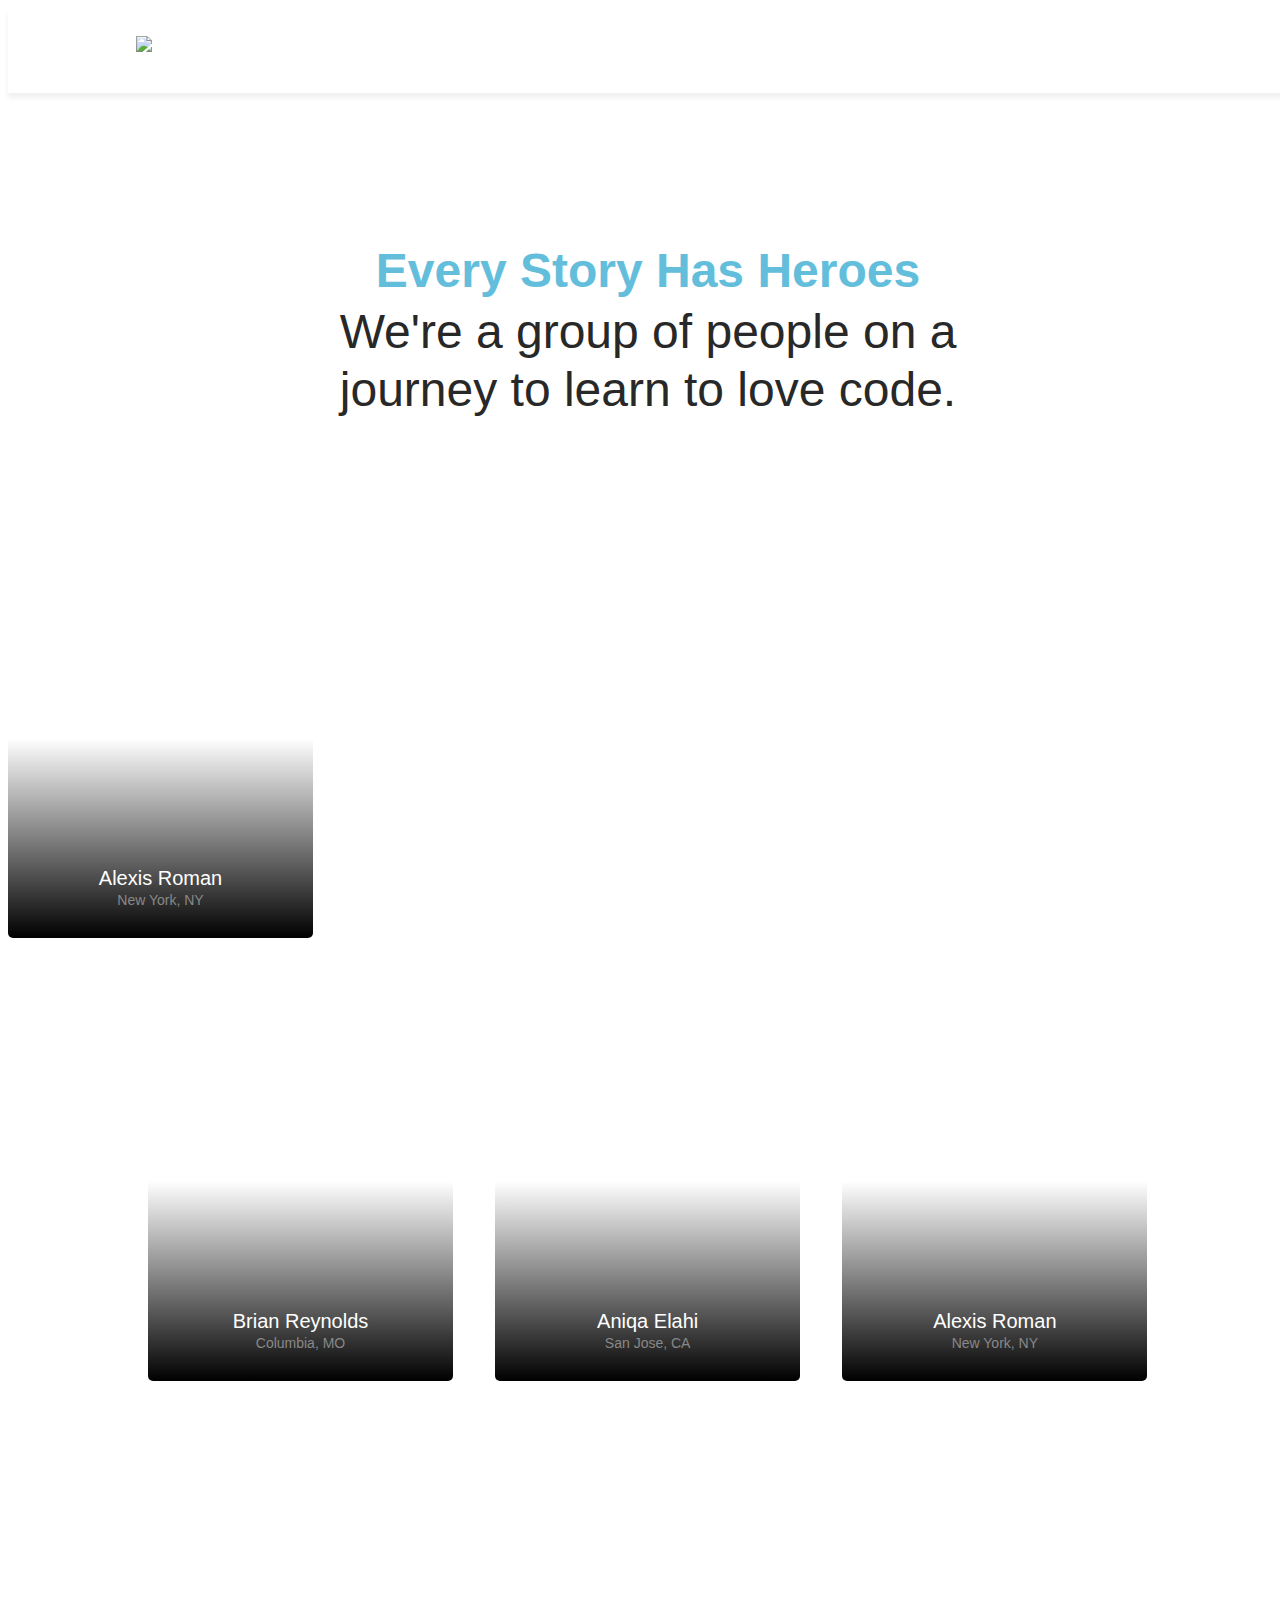
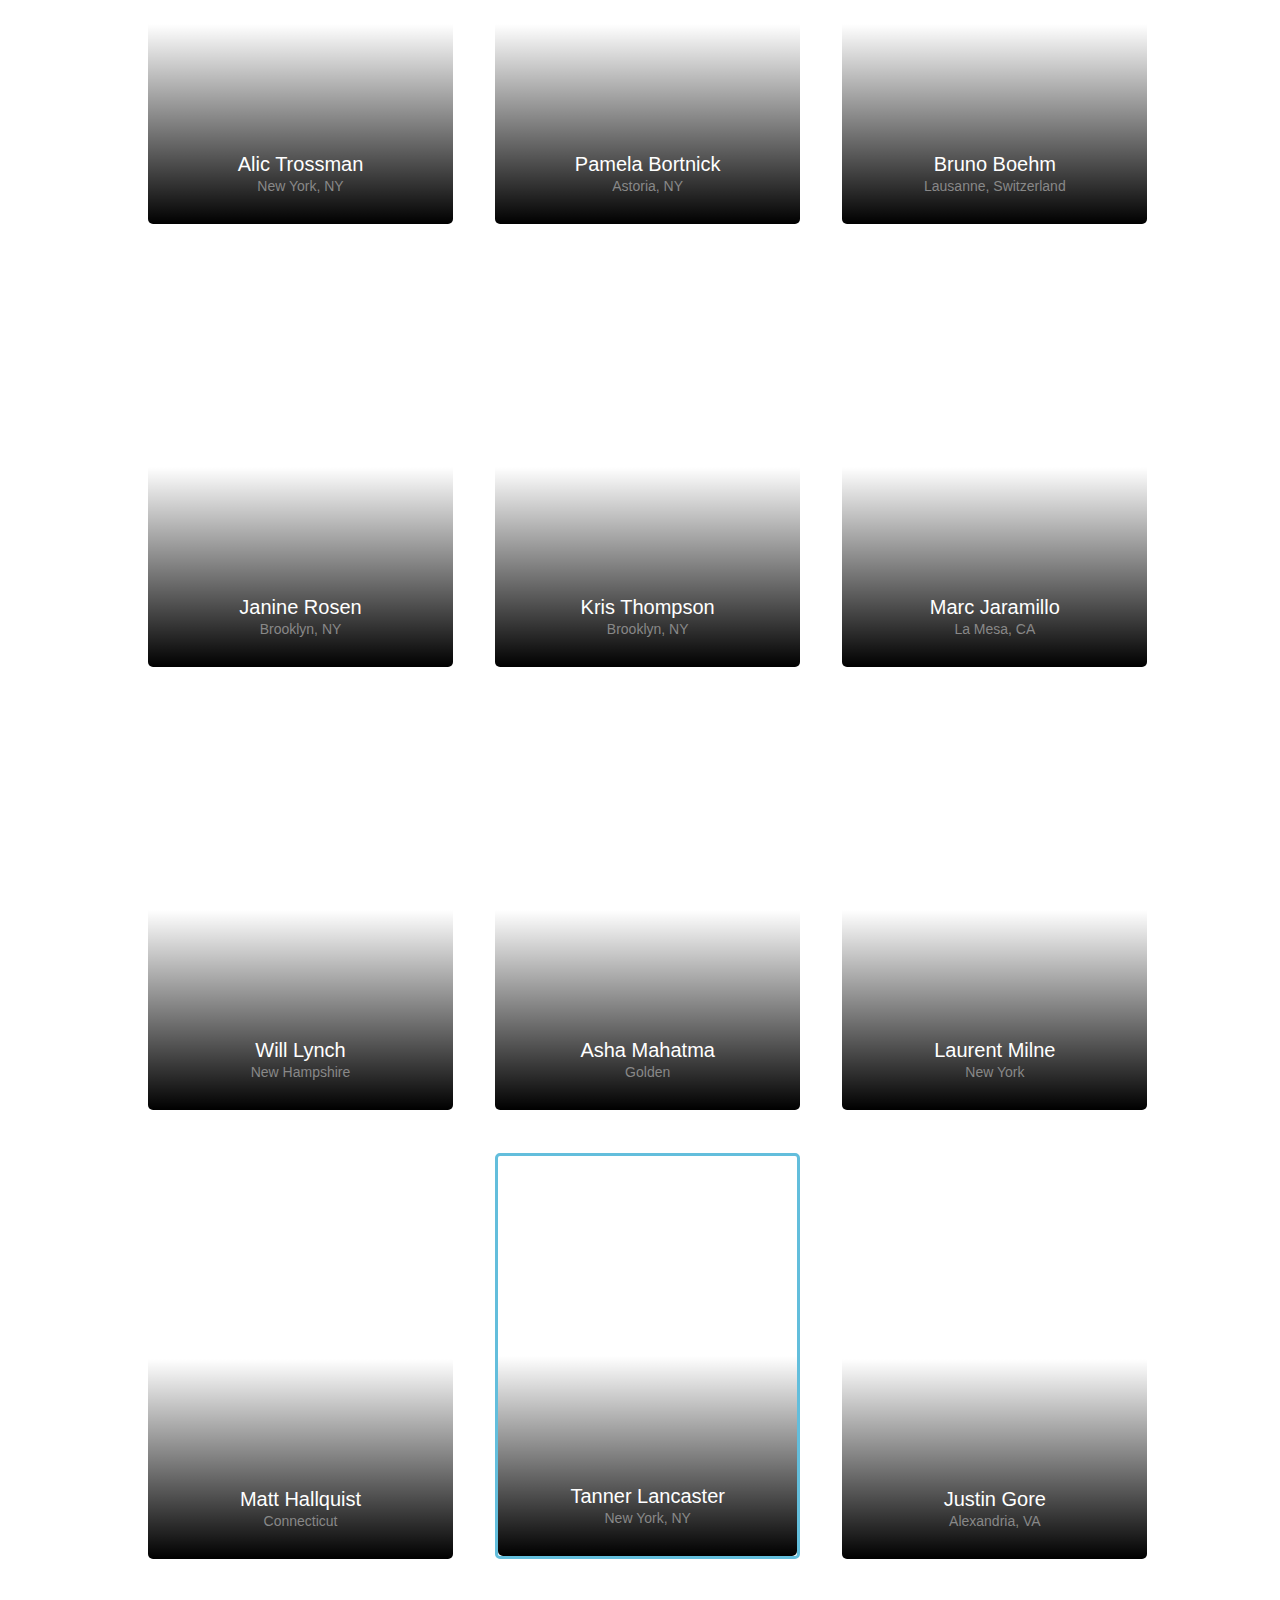
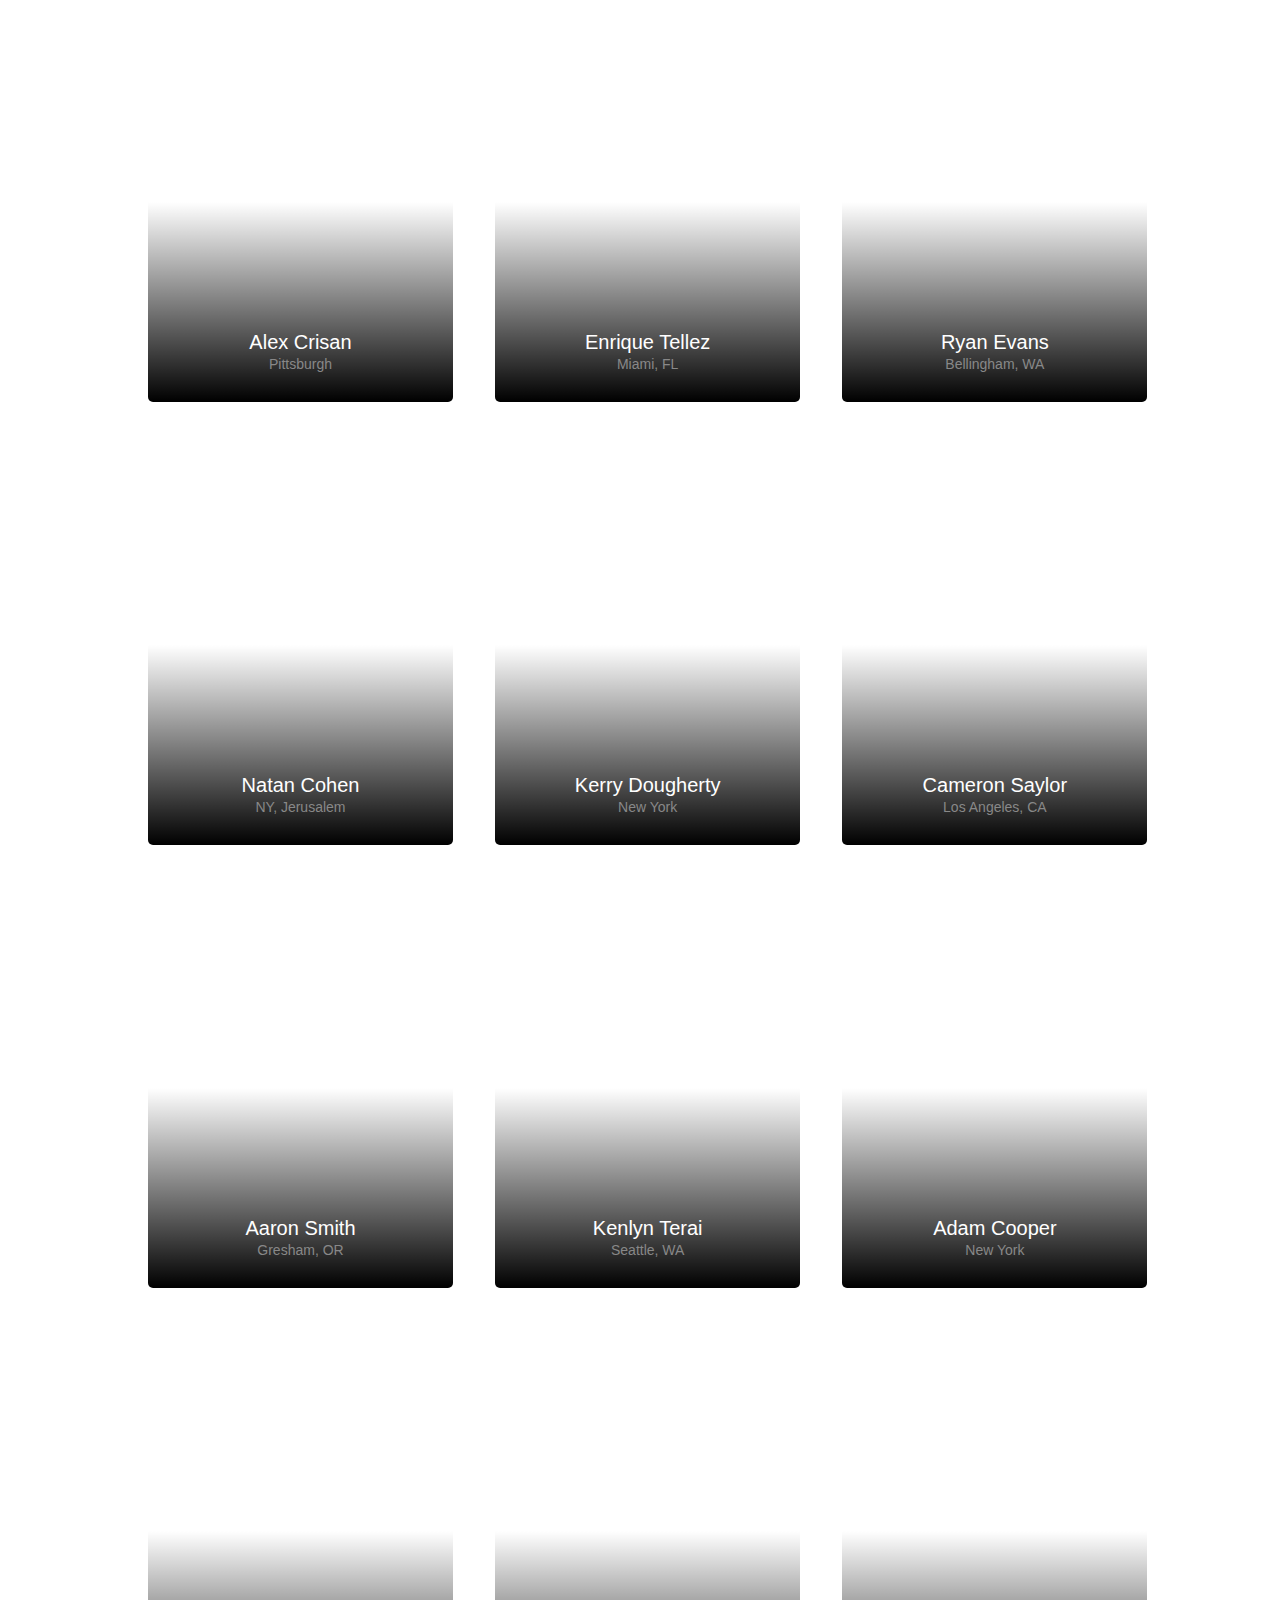
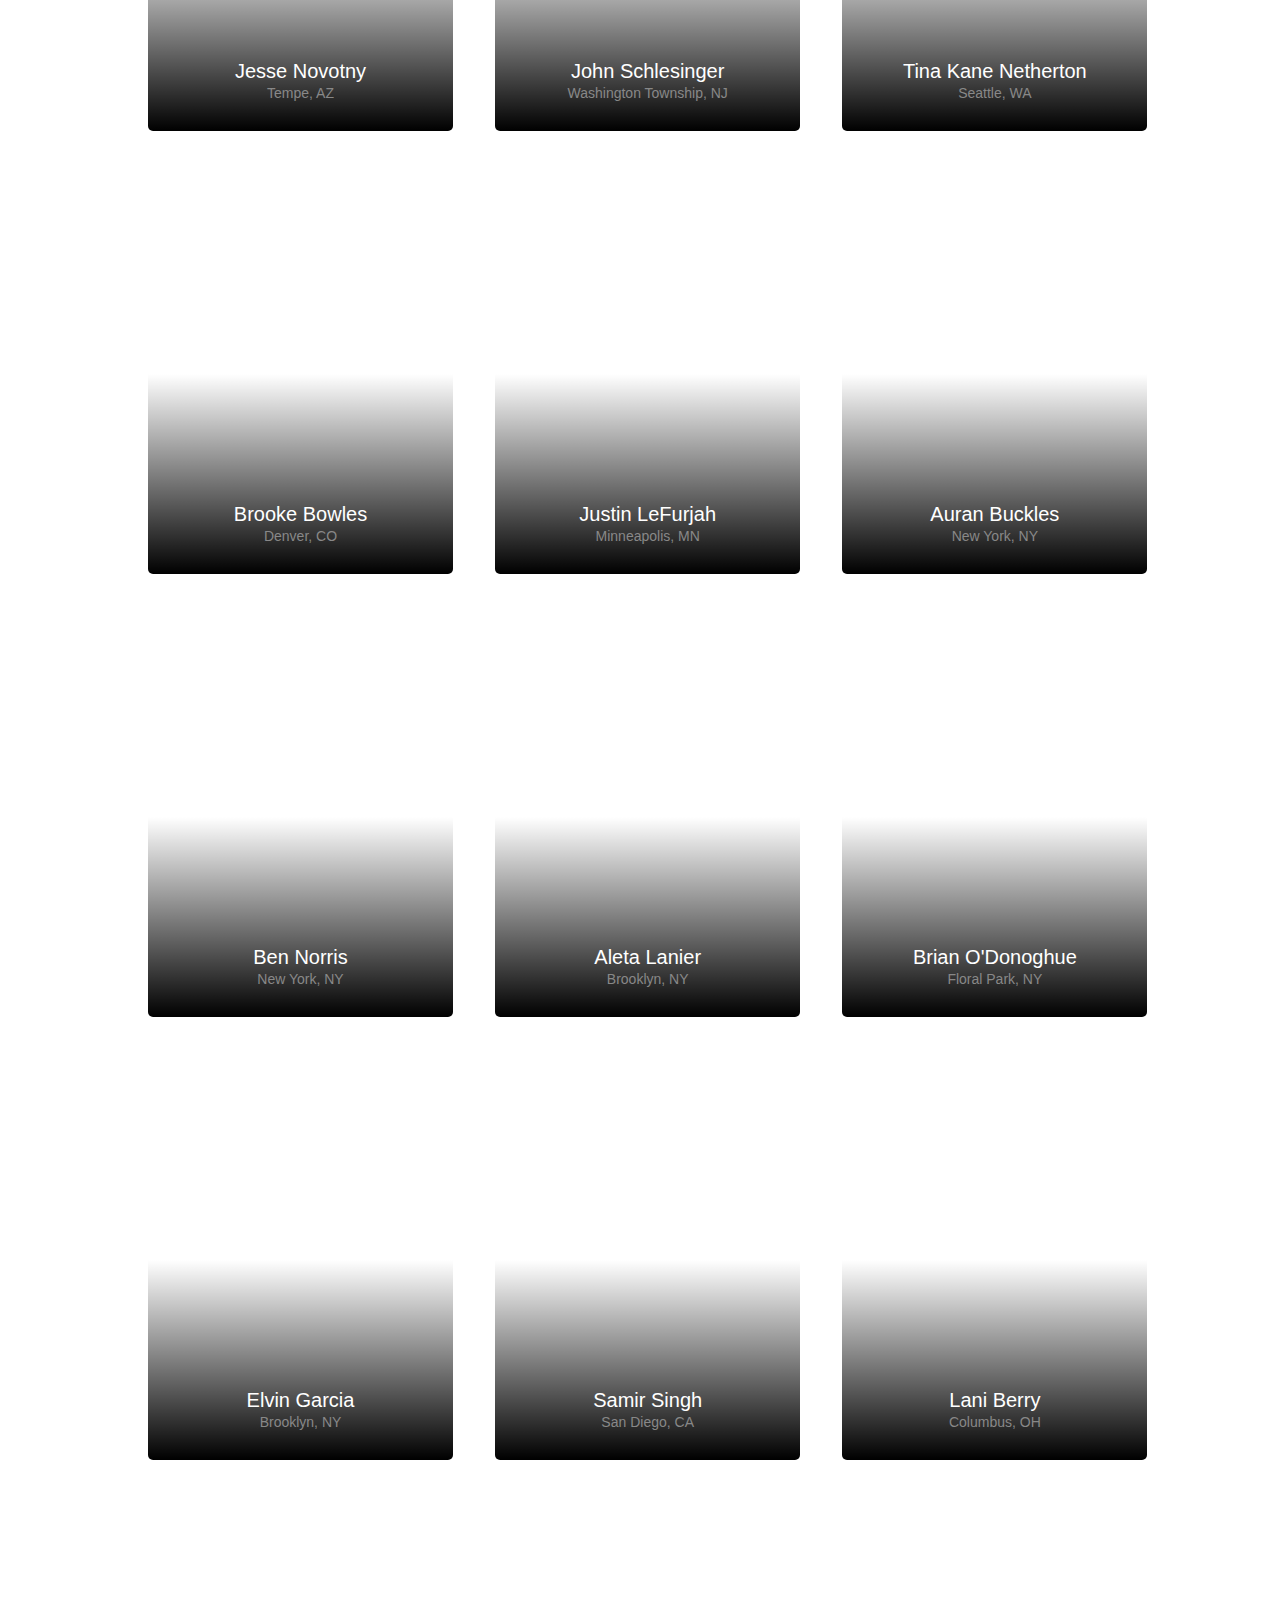
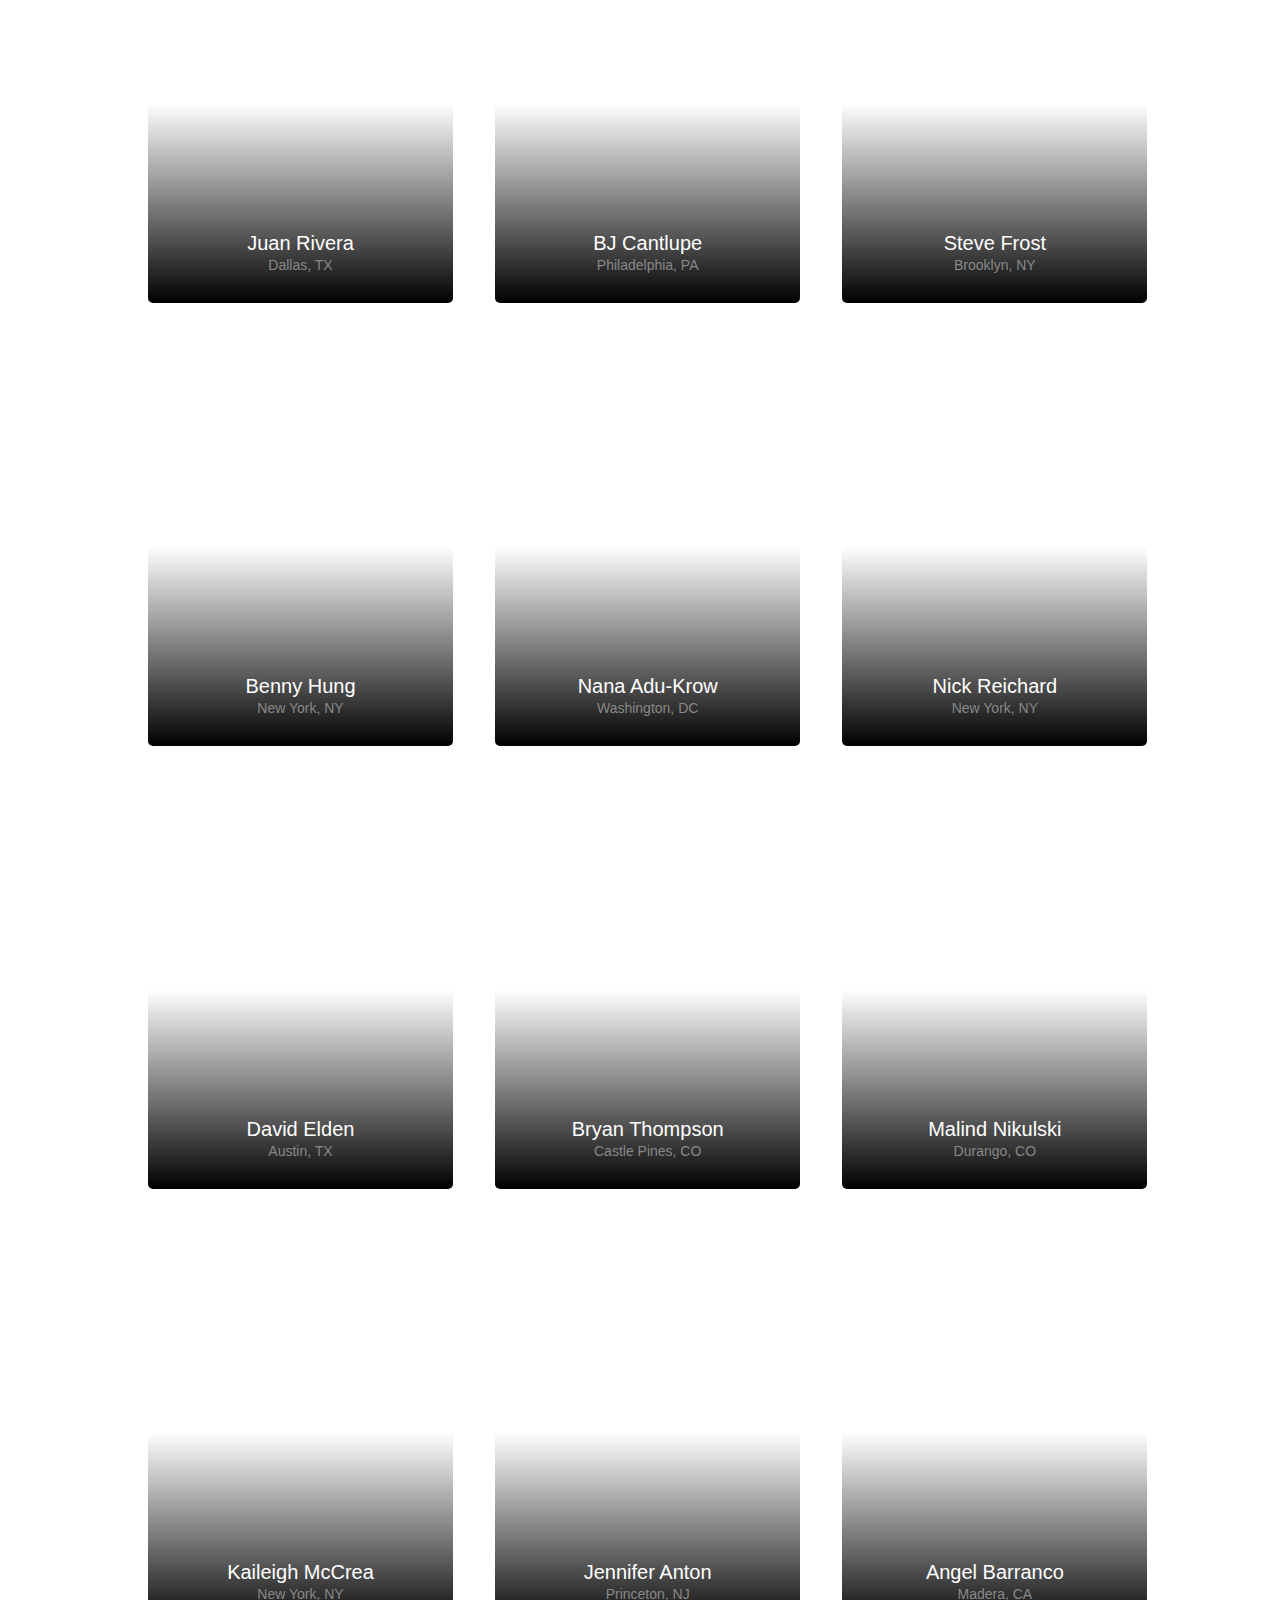
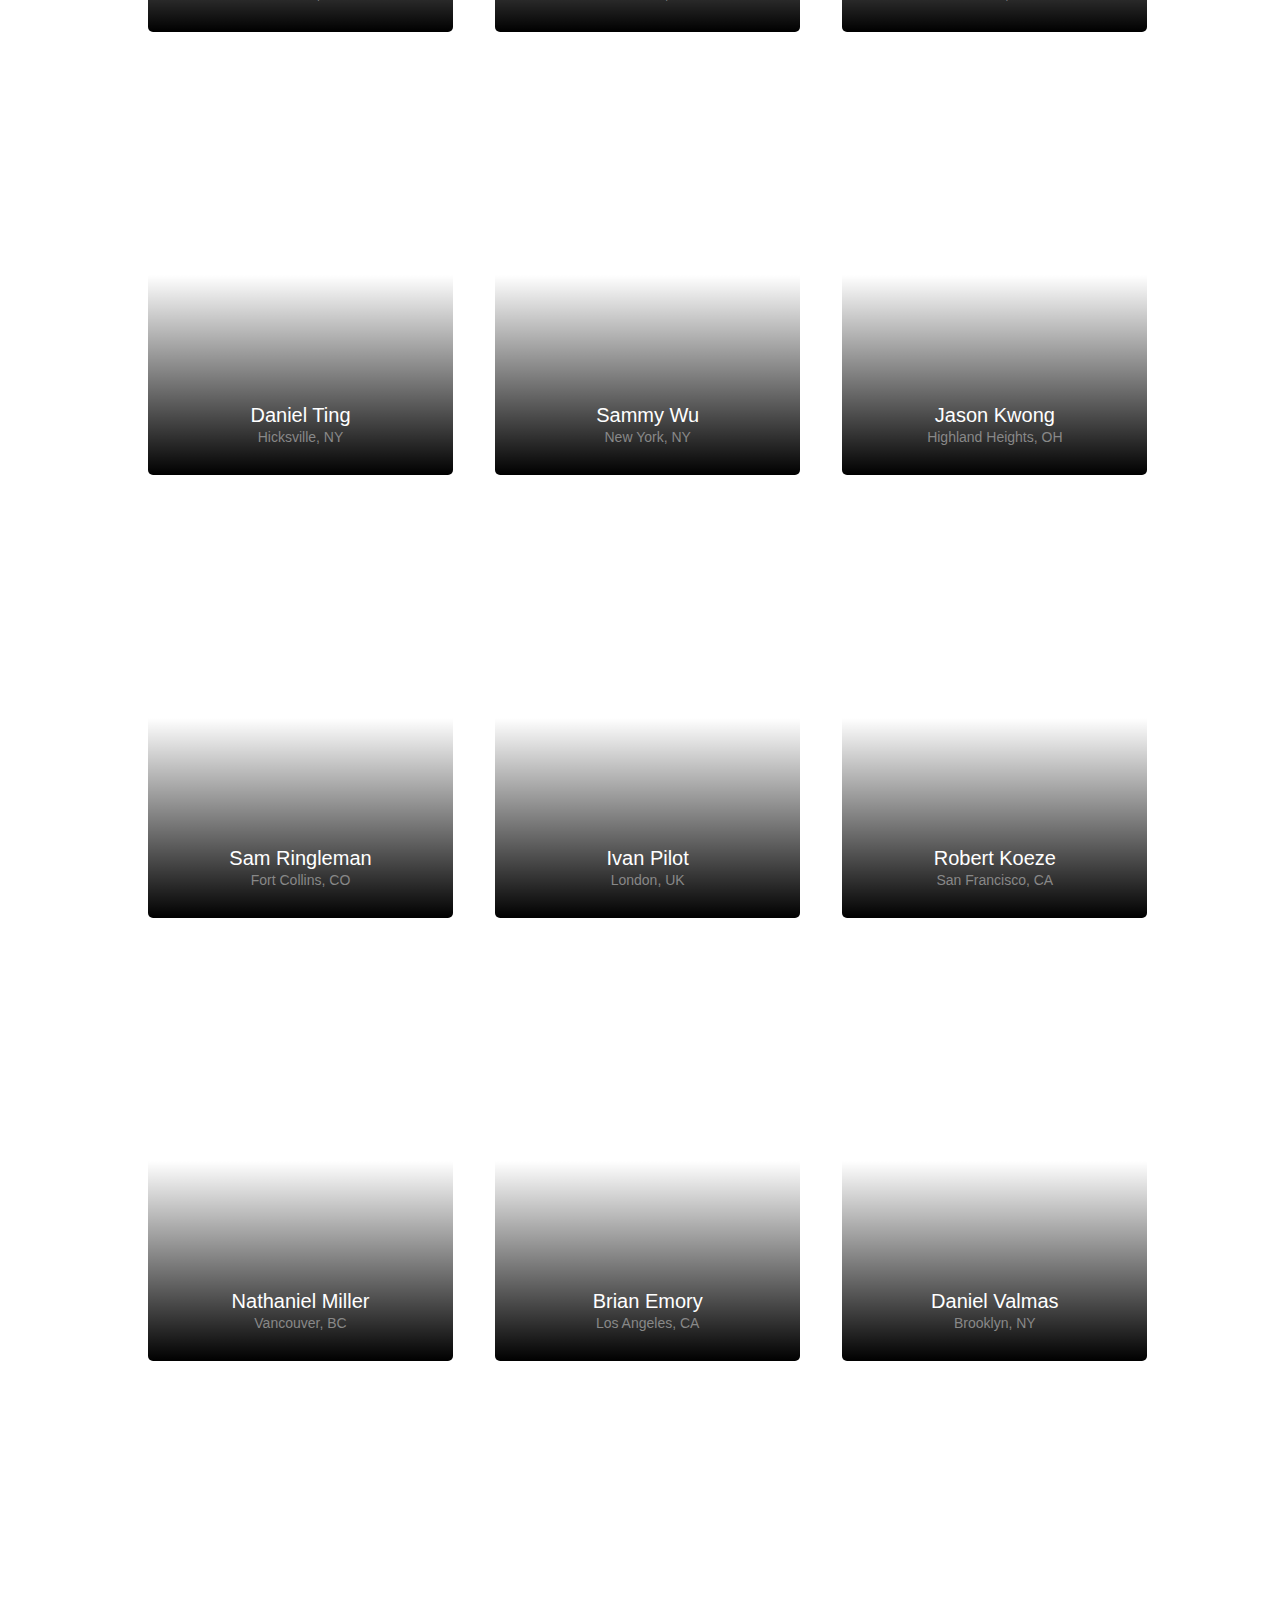
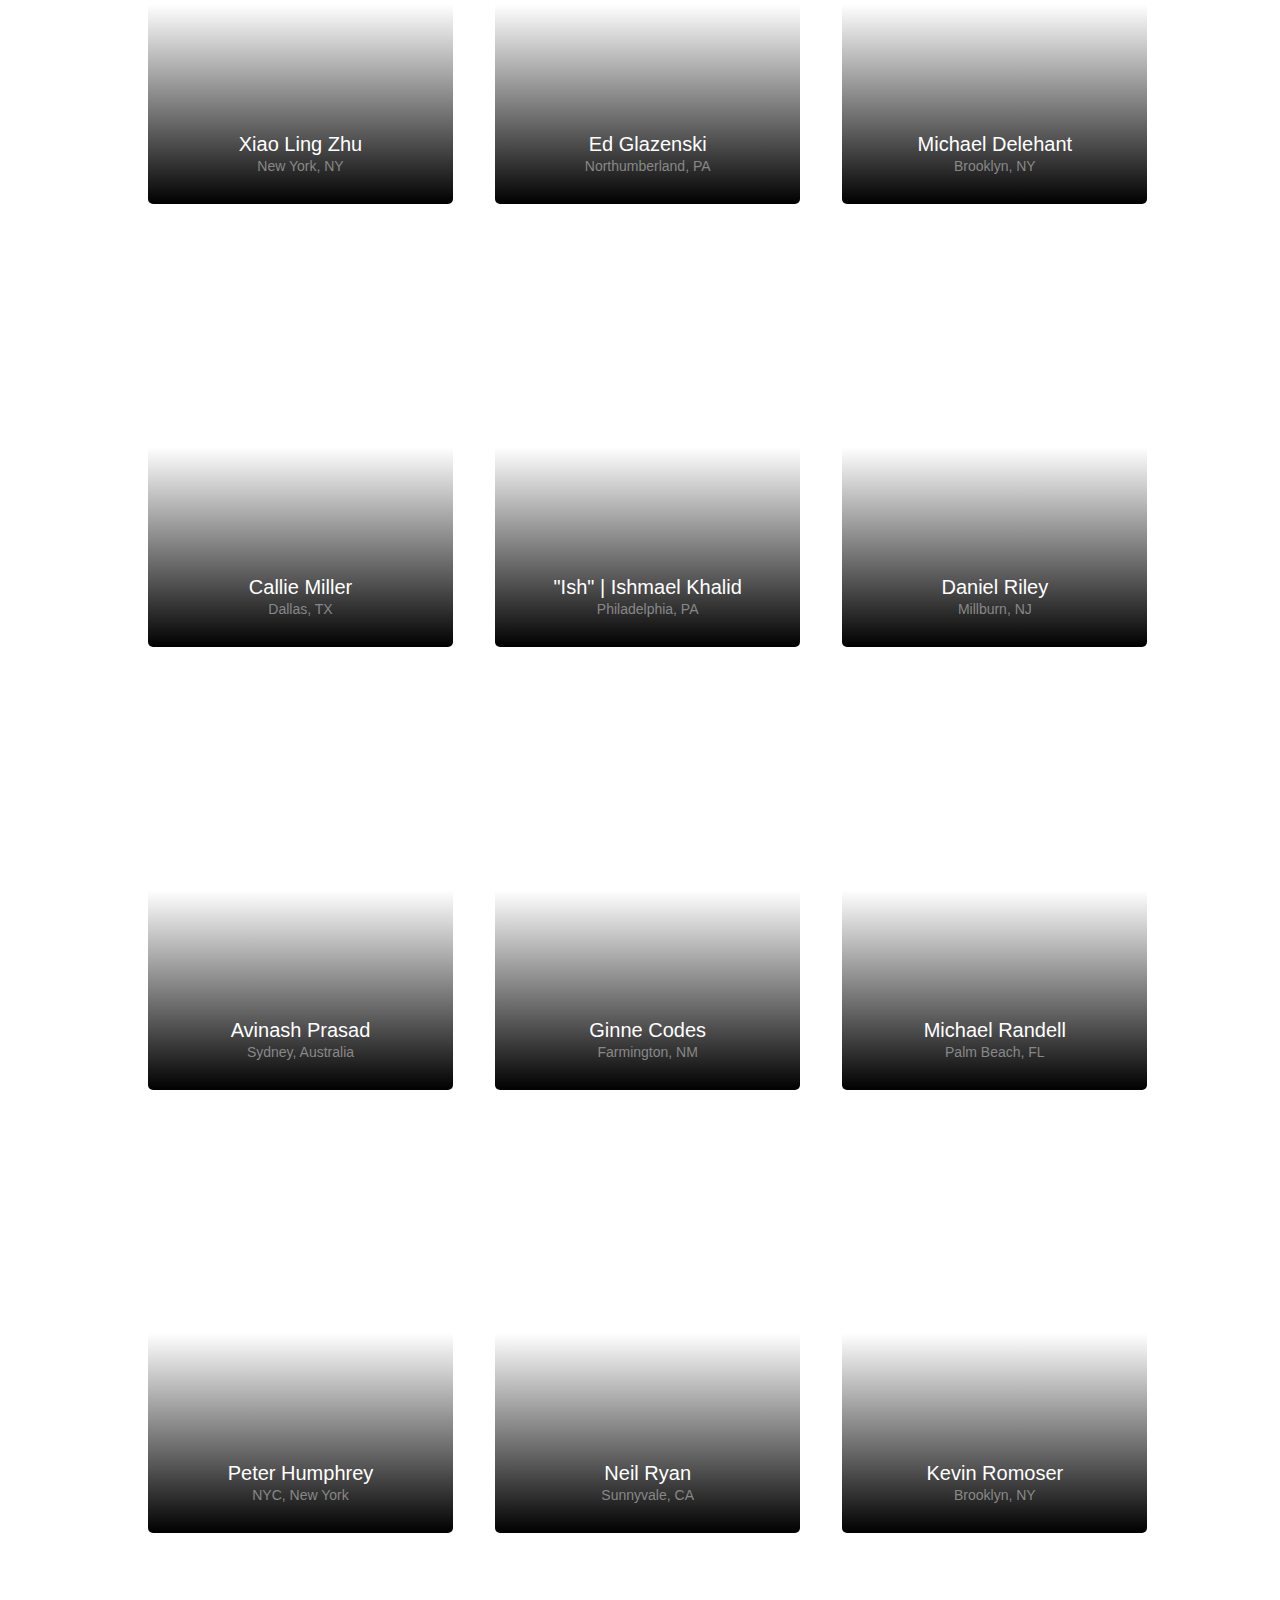
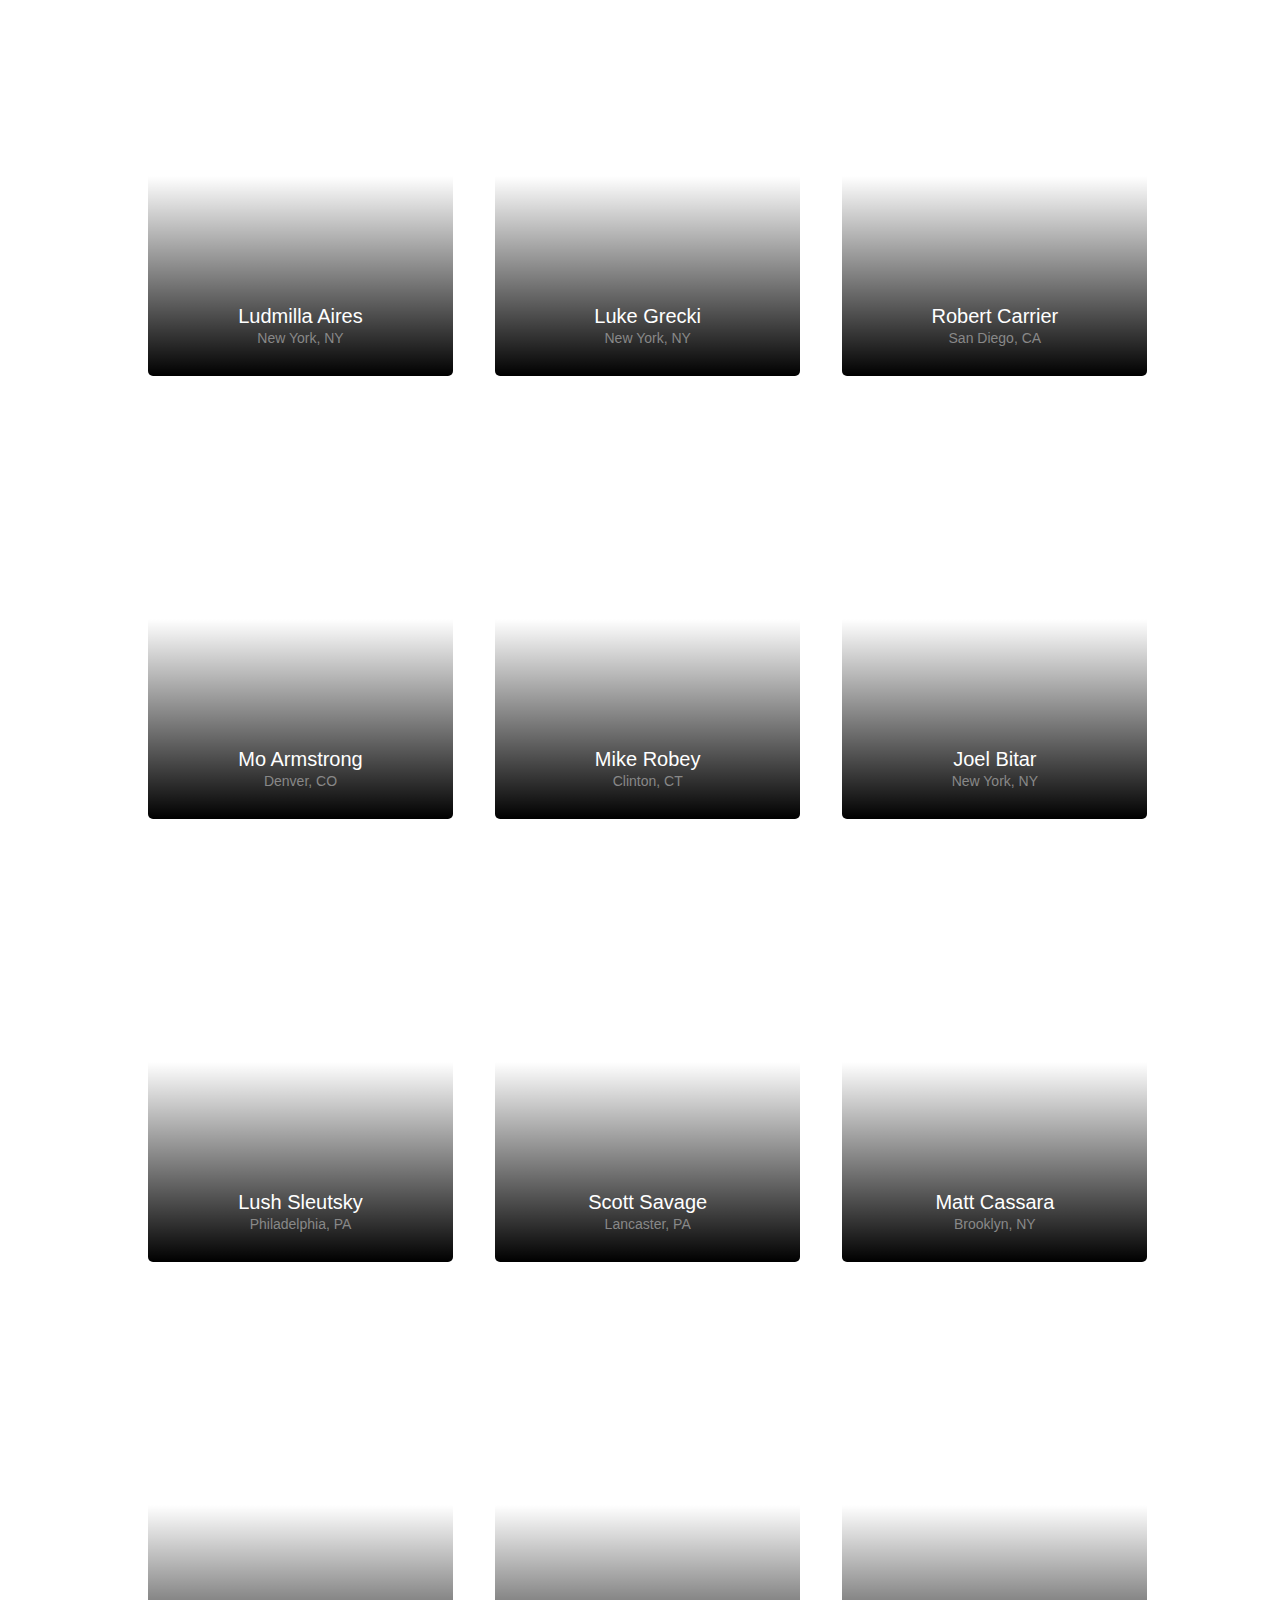
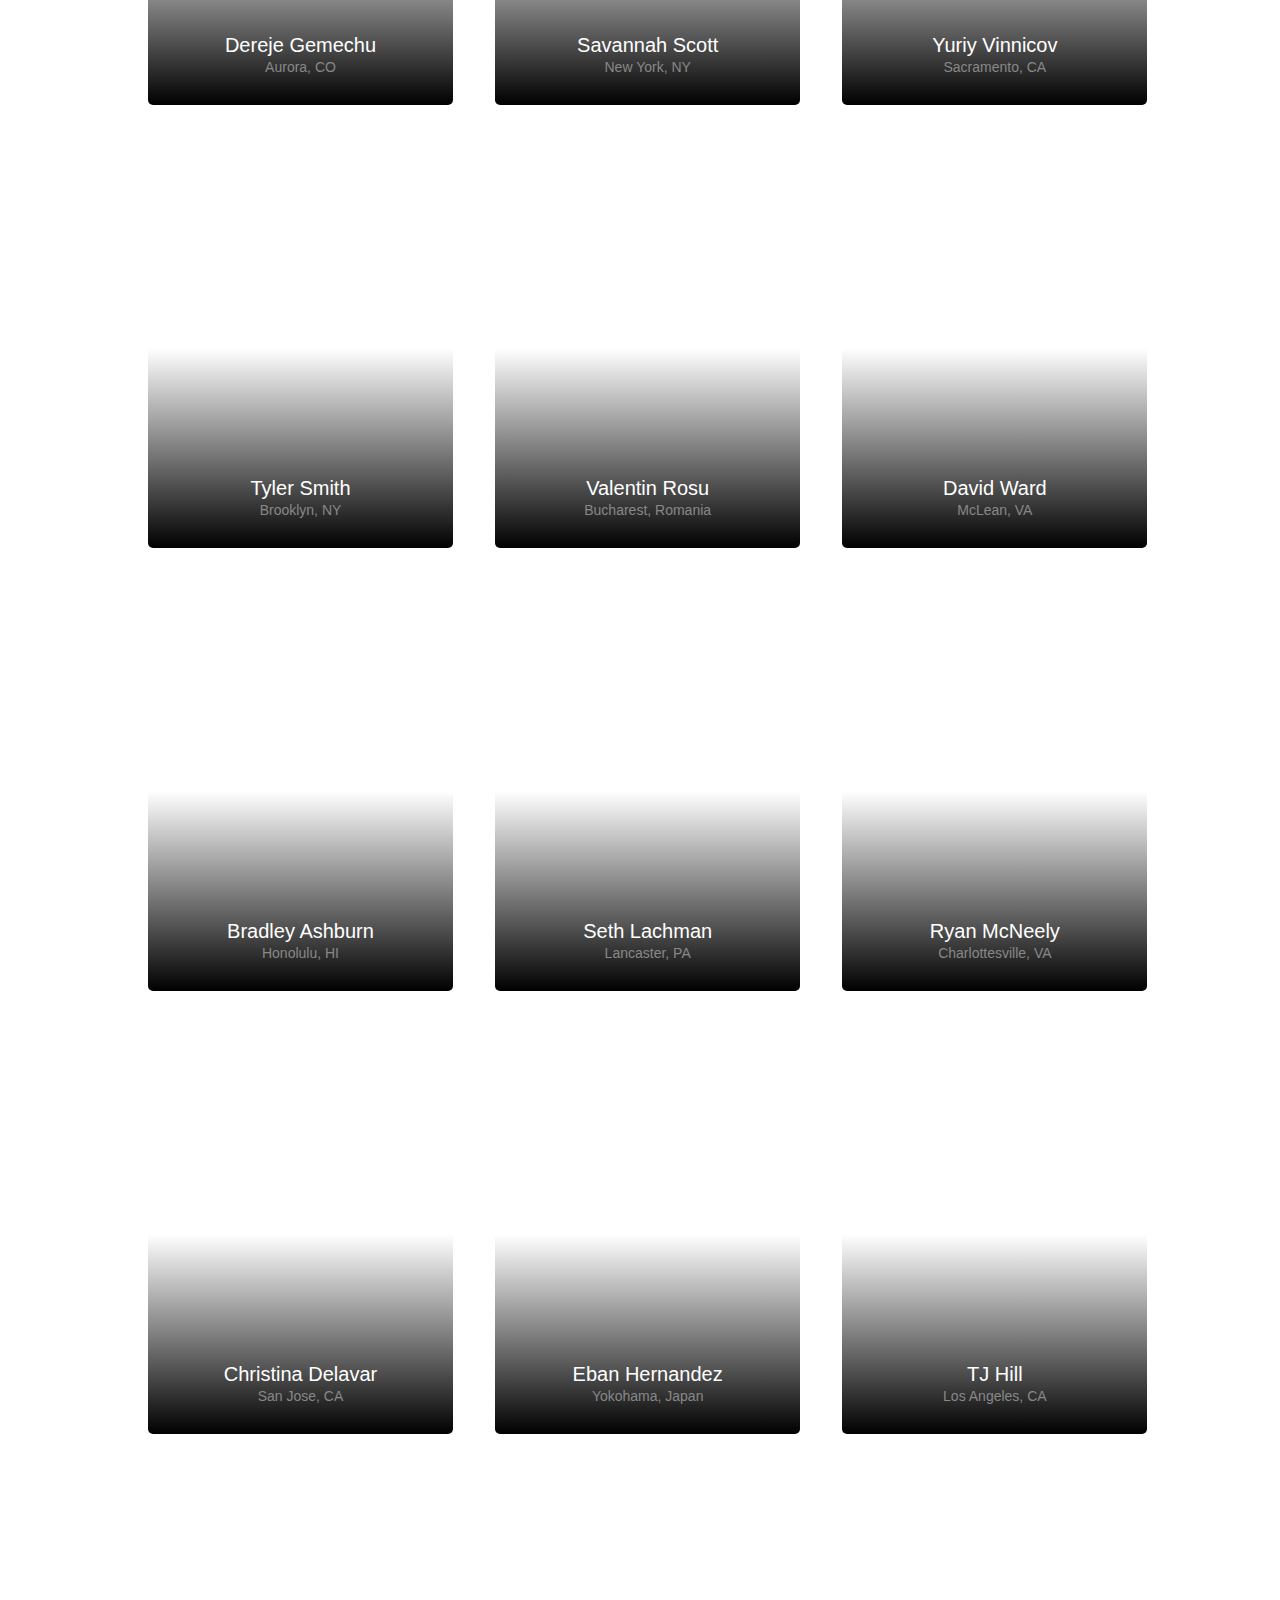
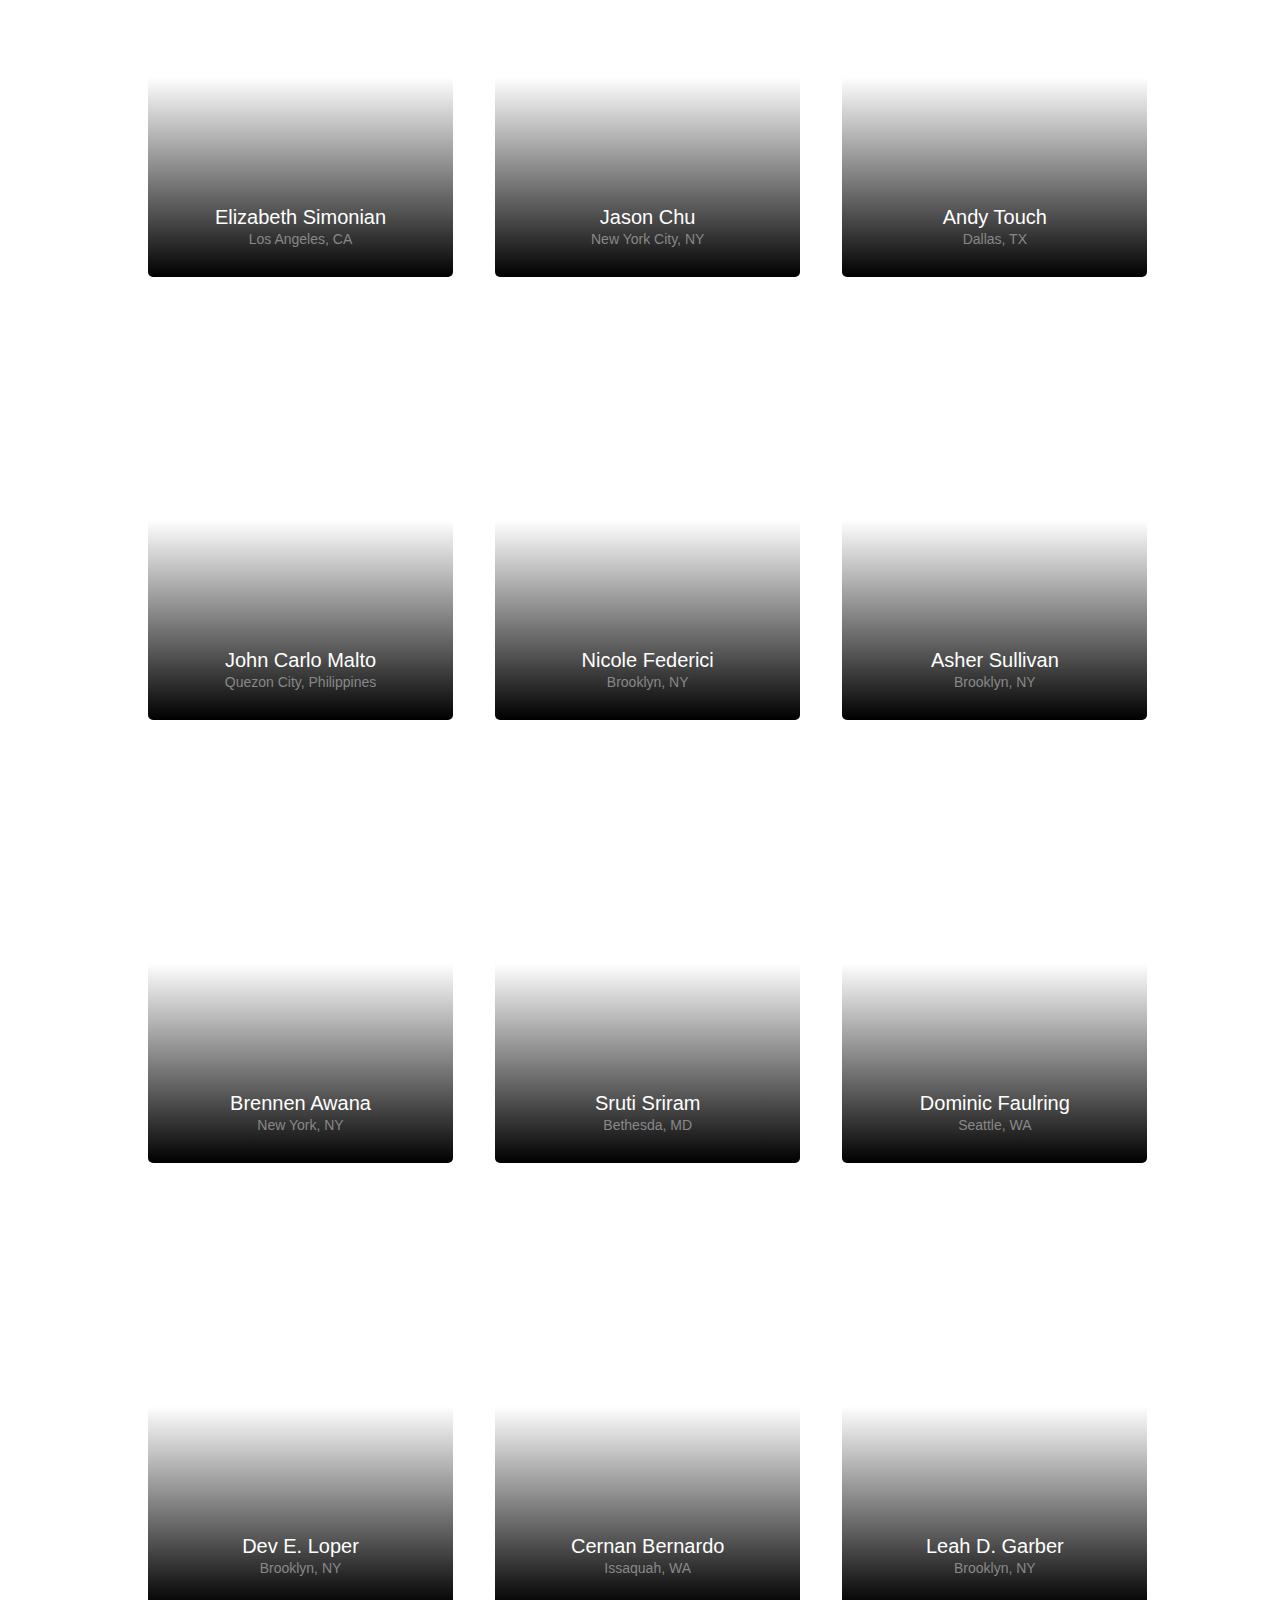
==== index.html @ 08b98355 "Done." ====
<!doctype html>
<html>
  <head>
    <meta charset="utf-8"/>
    <meta name="viewport" content="width=device-width, initial-scale=1"/>
    <title>Learn Verified Student Roster</title>
    <link rel="stylesheet" href="css/normalize.css"/>
    <link rel="stylesheet" href="css/fonts.css"/>
    <link rel="stylesheet" href="css/styles.css"/>
  </head>
  <body>
    <div class="main-wrapper roster">
      <header class="header">
        <a href="#">
          <img class="learn-logo" src="https://s3.amazonaws.com/learn-verified/logo.png" alt="Learn.co Logo"/>
        </a>
      </header>
    </div>
      <div class="roster-body-wrapper">
        <div class="roster-text-container">
          <h1>Every Story Has Heroes</h1>
          <h2>We're a group of people on a journey to learn to love code.</h2>
        </div>
      </div>


      <div class="student-card" id="alexis-roman-card">
        <a href="students/Alexis-Roman.html">
          <div class="view-profile-div">
            <h3 class="view-profile-text">View Profile</h3>
          </div>
          <div class="card-text-container">
            <h4 class="student-name">Alexis Roman </h4>
            <p class="student-location">New York, NY</p>
          </div>
        </a>
      </div>

        <div class="roster-cards-container">
          <div class="student-card" id="brian-reynolds-card">
            <a href="students/brian-reynolds.html">
              <div class="view-profile-div">
                <h3 class="view-profile-text">View Profile</h3>
              </div>
              <div class="card-text-container">
                <h4 class="student-name">Brian Reynolds</h4>
                <p class="student-location">Columbia, MO</p>
              </div>
            </a>
          </div>

          <div class="student-card" id="aniqa-elahi-photo">
            <a href="students/aniqa-elahi.html">
              <div class="view-profile-div">
                <h3 class="view-profile-text">View Profile</h3>
              </div>
              <div class="card-text-container">
                <h4 class="student-name">Aniqa Elahi </h4>
                <p class="student-location">San Jose, CA</p>
              </div>
            </a>
          </div>

          <div class="student-card" id="alexis-roman-card">
            <a href="students/Alexis-Roman.html">
              <div class="view-profile-div">
                <h3 class="view-profile-text">View Profile</h3>
              </div>
              <div class="card-text-container">
                <h4 class="student-name">Alexis Roman </h4>
                <p class="student-location">New York, NY</p>
              </div>
            </a>
          </div>

          <div class="student-card" id="alic-trossman-card">
            <a href="students/alic-trossman.html">
              <div class="view-profile-div">
                <h3 class="view-profile-text">View Profile</h3>
              </div>
              <div class="card-text-container">
                <h4 class="student-name">Alic Trossman</h4>
                <p class="student-location">New York, NY</p>
              </div>
            </a>
          </div>

          <div class="student-card" id="pamela-bortnick-card">
            <a href="students/pamela-bortnick.html">
              <div class="view-profile-div">
                <h3 class="view-profile-text">View Profile</h3>
              </div>
              <div class="card-text-container">
                <h4 class="student-name">Pamela Bortnick</h4>
                <p class="student-location">Astoria, NY</p>
              </div>
            </a>
          </div>

          <div class="student-card" id="bruno-boehm-card">
            <a href="students/bruno-boehm.html">
              <div class="view-profile-div">
                <h3 class="view-profile-text">View Profile</h3>
              </div>
              <div class="card-text-container">
                <h4 class="student-name">Bruno Boehm</h4>
                <p class="student-location">Lausanne, Switzerland</p>
              </div>
            </a>
          </div>

          <div class="student-card" id="janine-rosen-card">
            <a href="students/janine-rosen.html">
              <div class="view-profile-div">
                <h3 class="view-profile-text">View Profile</h3>
              </div>
              <div class="card-text-container">
                <h4 class="student-name">Janine Rosen</h4>
                <p class="student-location">Brooklyn, NY</p>
              </div>
            </a>
          </div>

          <div class="student-card" id="kris-thompson-card">
            <a href="students/kris-thompson.html">
              <div class="view-profile-div">
                <h3 class="view-profile-text">View Profile</h3>
              </div>
              <div class="card-text-container">
                <h4 class="student-name">Kris Thompson</h4>
                <p class="student-location">Brooklyn, NY</p>
              </div>
            </a>
          </div>

          <div class="student-card" id="marc-jaramillo-card">
            <a href="students/marc-jaramillo.html">
              <div class="view-profile-div">
                <h3 class="view-profile-text">Check Me Out</h3>
              </div>
              <div class="card-text-container">
                <h4 class="student-name">Marc Jaramillo</h4>
                <p class="student-location">La Mesa, CA</p>
              </div>
            </a>
          </div>

          <div class="student-card" id="will-lynch-card">
            <a href="students/will-lynch.html">
              <div class="view-profile-div">
                <h3 class="view-profile-text">View Profile</h3>
              </div>
              <div class="card-text-container">
                <h4 class="student-name">Will Lynch</h4>
                <p class="student-location">New Hampshire</p>
              </div>
            </a>
          </div>

          <div class="student-card" id="asha-mahatma-card">
            <a href="students/asha-mahatma.html">
              <div class="view-profile-div">
                <h3 class="view-profile-text">View Profile</h3>
              </div>
              <div class="card-text-container">
                <h4 class="student-name">Asha Mahatma</h4>
                <p class="student-location">Golden</p>
              </div>
            </a>
          </div>

          <div class="student-card" id="laurent-milne-card">
            <a href="students/Laurent-Milne.html">
              <div class="view-profile-div">
                <h3 class="view-profile-text">View Profile</h3>
              </div>
              <div class="card-text-container">
                <h4 class="student-name">Laurent Milne</h4>
                <p class="student-location">New York</p>
              </div>
            </a>
          </div>

          <div class="student-card" id="matt-hallquist-card">
            <a href="students/matt-hallquist.html">
              <div class="view-profile-div">
                <h3 class="view-profile-text">View Profile</h3>
              </div>
              <div class="card-text-container">
                <h4 class="student-name">Matt Hallquist</h4>
                <p class="student-location">Connecticut</p>
              </div>
            </a>
          </div>


          <div class="student-card" id="tanner-lancaster-card">
            <a href="students/tanner-lancaster.html">
              <div class="view-profile-div">
                <h3 class="view-profile-text">Check Me Out</h3>
              </div>
              <div class="card-text-container">
                <h4 class="student-name">Tanner Lancaster</h4>
                <p class="student-location">New York, NY</p>
              </div>
            </a>
          </div>

          <div class="student-card" id="justin-gore-card">
            <a href="students/justin-gore.html">
              <div class="view-profile-div">
                <h3 class="view-profile-text">View Profile</h3>
              </div>
              <div class="card-text-container">
                <h4 class="student-name">Justin Gore</h4>
                <p class="student-location">Alexandria, VA</p>
              </div>
            </a>
          </div>

          <div class="student-card" id="alex-crisan-card">
            <a href="students/alex-crisan.html">
              <div class="view-profile-div">
                <h3 class="view-profile-text">View Profile</h3>
              </div>
              <div class="card-text-container">
                <h4 class="student-name">Alex Crisan</h4>
                <p class="student-location">Pittsburgh</p>
              </div>
            </a>
          </div>


          <div class="student-card" id="enrique-tellez-card">
            <a href="students/enrique-tellez.html">
              <div class="view-profile-div">
                <h3 class="view-profile-text">View Profile</h3>
              </div>
              <div class="card-text-container">
                <h4 class="student-name">Enrique Tellez</h4>
                <p class="student-location">Miami, FL</p>
              </div>
            </a>
          </div>

          <div class="student-card" id="ryan-evans-card">
            <a href="students/ryan-evans.html">
              <div class="view-profile-div">
                <h3 class="view-profile-text">View Profile</h3>
              </div>
              <div class="card-text-container">
                <h4 class="student-name">Ryan Evans</h4>
                <p class="student-location">Bellingham, WA</p>
              </div>
            </a>
          </div>

          <div class="student-card" id="natan-cohen-card">
            <a href="students/natan-cohen.html">
              <div class="view-profile-div">
                <h3 class="view-profile-text">View Profile</h3>
              </div>
              <div class="card-text-container">
                <h4 class="student-name">Natan Cohen</h4>
                <p class="student-location">NY, Jerusalem</p>
              </div>
            </a>
          </div>

          <div class="student-card" id="kerry-dougherty-card">
            <a href="students/kerry-dougherty.html">
              <div class="view-profile-div">
                <h3 class="view-profile-text">View Profile</h3>
              </div>
              <div class="card-text-container">
                <h4 class="student-name">Kerry Dougherty</h4>
                <p class="student-location">New York</p>
              </div>
            </a>
          </div>

          <div class="student-card" id="cameron-saylor-card">
            <a href="students/cameron-saylor.html">
              <div class="view-profile-div">
                <h3 class="view-profile-text">View Profile</h3>
              </div>
              <div class="card-text-container">
                <h4 class="student-name">Cameron Saylor</h4>
                <p class="student-location">Los Angeles, CA</p>
              </div>
            </a>
          </div>

          <div class="student-card" id="aaron-smith-card">
            <a href="students/aaron-smith.html">
              <div class="view-profile-div">
                <h3 class="view-profile-text">View Profile</h3>
              </div>
              <div class="card-text-container">
                <h4 class="student-name">Aaron Smith</h4>
                <p class="student-location">Gresham, OR</p>
              </div>
            </a>
          </div>

          <div class="student-card" id="kenlyn-terai-card">
            <a href="students/kenlyn-terai.html">
              <div class="view-profile-div">
                <h3 class="view-profile-text">View Profile</h3>
              </div>
              <div class="card-text-container">
                <h4 class="student-name">Kenlyn Terai</h4>
                <p class="student-location">Seattle, WA</p>
              </div>
            </a>
          </div>

          <div class="student-card" id="adam-cooper-card">
            <a href="students/adam-cooper.html">
              <div class="view-profile-div">
                <h3 class="view-profile-text">View Profile</h3>
              </div>
              <div class="card-text-container">
                <h4 class="student-name">Adam Cooper</h4>
                <p class="student-location">New York</p>
              </div>
            </a>
          </div>


          <div class="student-card" id="jesse-novotny-card">
            <a href="students/jesse-novotny.html">
              <div class="view-profile-div">
                <h3 class="view-profile-text">View Profile</h3>
              </div>
              <div class="card-text-container">
                <h4 class="student-name">Jesse Novotny</h4>
                <p class="student-location">Tempe, AZ</p>
              </div>
            </a>
          </div>

          <div class="student-card" id="john-schlesinger-card">
            <a href="students/john-schlesinger.html">
              <div class="view-profile-div">
                <h3 class="view-profile-text">View Profile</h3>
              </div>
              <div class="card-text-container">
                <h4 class="student-name">John Schlesinger</h4>
                <p class="student-location">Washington Township, NJ</p>
              </div>
            </a>
          </div>

          <div class="student-card" id="tina-kane-netherton-card">
            <a href="students/tina-kane-netherton.html">
              <div class="view-profile-div">
                <h3 class="view-profile-text">View Profile</h3>
              </div>
              <div class="card-text-container">
                <h4 class="student-name">Tina Kane Netherton</h4>
                <p class="student-location">Seattle, WA</p>
              </div>
            </a>
          </div>

          <div class="student-card" id="brooke-bowles-card">
            <a href="students/brooke-bowles.html">
              <div class="view-profile-div">
                <h3 class="view-profile-text">View Profile</h3>
              </div>
              <div class="card-text-container">
                <h4 class="student-name">Brooke Bowles</h4>
                <p class="student-location">Denver, CO</p>
              </div>
            </a>
          </div>

          <div class="student-card" id="justin-lefurjah-card">
            <a href="students/justin-lefurjah.html">
              <div class="view-profile-div">
                <h3 class="view-profile-text">View Profile</h3>
              </div>
              <div class="card-text-container">
                <h4 class="student-name">Justin LeFurjah</h4>
                <p class="student-location">Minneapolis, MN</p>
              </div>
            </a>
          </div>

          <div class="student-card" id="auran-buckles-card">
            <a href="students/auran-buckles.html">
              <div class="view-profile-div">
                <h3 class="view-profile-text">View Profile</h3>
              </div>
              <div class="card-text-container">
                <h4 class="student-name">Auran Buckles</h4>
                <p class="student-location">New York, NY</p>
              </div>
            </a>
          </div>

          <div class="student-card" id="ben-norris-card">
            <a href="students/ben-norris.html">
              <div class="view-profile-div">
                <h3 class="view-profile-text">View Profile</h3>
              </div>
              <div class="card-text-container">
                <h4 class="student-name">Ben Norris</h4>
                <p class="student-location">New York, NY</p>
              </div>
            </a>
          </div>

          <div class="student-card" id="aleta-lanier-card">
            <a href="students/aleta-lanier.html">
              <div class="view-profile-div">
                <h3 class="view-profile-text">View Profile</h3>
              </div>
              <div class="card-text-container">
                <h4 class="student-name">Aleta Lanier</h4>
                <p class="student-location">Brooklyn, NY</p>
              </div>
            </a>
          </div>

          <div class="student-card" id="Elvin-Garcia-card">
            <a href="students/Elvin-Garcia.html">
              <div class="view-profile-div">
                <h3 class="view-profile-text">View Profile</h3>
              </div>
              <div class="card-text-container">
                <h4 class="student-name">Brian O'Donoghue</h4>
                <p class="student-location">Floral Park, NY</p>
              </div>
            </a>
          </div>

          <div class="student-card" id="brian-odonoghue-card">
            <a href="students/brian-odonoghue.html">
              <div class="view-profile-div">
                <h3 class="view-profile-text">View Profile</h3>
              </div>
              <div class="card-text-container">
                <h4 class="student-name">Elvin Garcia</h4>
                <p class="student-location">Brooklyn, NY</p>
              </div>
            </a>
          </div>

          <div class="student-card" id="samir-singh-card">
            <a href="students/samir-singh.html">
              <div class="view-profile-div">
                <h3 class="view-profile-text">View Profile</h3>
              </div>
              <div class="card-text-container">
                <h4 class="student-name">Samir Singh</h4>
                <p class="student-location">San Diego, CA</p>
              </div>
            </a>
          </div>

          <div class="student-card" id="lani-berry-card">
            <a href="students/lani-berry.html">
              <div class="view-profile-div">
                <h3 class="view-profile-text">View Profile</h3>
              </div>
              <div class="card-text-container">
                <h4 class="student-name">Lani Berry</h4>
                <p class="student-location">Columbus, OH</p>
              </div>
            </a>
          </div>

          <div class="student-card" id="juan-rivera-card">
            <a href="students/juan-rivera.html">
              <div class="view-profile-div">
                <h3 class="view-profile-text">View Profile</h3>
              </div>
              <div class="card-text-container">
                <h4 class="student-name">Juan Rivera</h4>
                <p class="student-location">Dallas, TX</p>
              </div>
            </a>
          </div>

          <div class="student-card" id="bj-cantlupe-card">
            <a href="students/bj-cantlupe.html">
              <div class="view-profile-div">
                <h3 class="view-profile-text">View Profile</h3>
              </div>
              <div class="card-text-container">
                <h4 class="student-name">BJ Cantlupe</h4>
                <p class="student-location">Philadelphia, PA</p>
              </div>
            </a>
          </div>

          <div class="student-card" id="steve-frost-card">
            <a href="students/steve-frost.html">
              <div class="view-profile-div">
                <h3 class="view-profile-text">View Profile</h3>
              </div>
              <div class="card-text-container">
                <h4 class="student-name">Steve Frost</h4>
                <p class="student-location">Brooklyn, NY</p>
              </div>
            </a>
          </div>

          <div class="student-card" id="benny-hung-card">
            <a href="students/benny-hung.html">
              <div class="view-profile-div">
                <h3 class="view-profile-text">View Profile</h3>
              </div>
              <div class="card-text-container">
                <h4 class="student-name">Benny Hung</h4>
                <p class="student-location">New York, NY</p>
              </div>
            </a>
          </div>

          <div class="student-card" id="nana-adukrow-card">
            <a href="students/nana-adukrow.html">
              <div class="view-profile-div">
                <h3 class="view-profile-text">View Profile</h3>
              </div>
              <div class="card-text-container">
                <h4 class="student-name">Nana Adu-Krow</h4>
                <p class="student-location">Washington, DC</p>
              </div>
            </a>
          </div>

          <div class="student-card" id="nick-reichard-card">
            <a href="students/nick-reichard.html">
              <div class="view-profile-div">
                <h3 class="view-profile-text">View Profile</h3>
              </div>
              <div class="card-text-container">
                <h4 class="student-name">Nick Reichard</h4>
                <p class="student-location">New York, NY</p>
              </div>
            </a>
          </div>

          <div class="student-card" id="david-elden-card">
            <a href="students/david-elden.html">
              <div class="view-profile-div">
                <h3 class="view-profile-text">View Profile</h3>
              </div>
              <div class="card-text-container">
                <h4 class="student-name">David Elden</h4>
                <p class="student-location">Austin, TX</p>
              </div>
            </a>
          </div>

          <div class="student-card" id="bryan-thompson-card">
            <a href="students/bryan-thompson.html">
              <div class="view-profile-div">
                <h3 class="view-profile-text">View Profile</h3>
              </div>
              <div class="card-text-container">
                <h4 class="student-name">Bryan Thompson</h4>
                <p class="student-location">Castle Pines, CO</p>
              </div>
            </a>
          </div>

          <div class="student-card" id="malind-nikulski-card">
            <a href="students/malind-nikulski.html">
              <div class="view-profile-div">
                <h3 class="view-profile-text">View Profile</h3>
              </div>
              <div class="card-text-container">
                <h4 class="student-name">Malind Nikulski</h4>
                <p class="student-location">Durango, CO</p>
              </div>
            </a>
          </div>

          <div class="student-card" id="kaileigh-mccrea-card">
              <a href="students/kaileigh-mccrea.html">
                <div class="view-profile-div">
                  <h3 class="view-profile-text">View Profile</h3>
                </div>
                <div class="card-text-container">
                  <h4 class="student-name">Kaileigh McCrea</h4>
                  <p class="student-location">New York, NY</p>
                </div>
              </a>
            </div>

            <div class="student-card" id="jennifer-anton-card">
              <a href="students/jennifer-anton.html">
                <div class="view-profile-div">
                  <h3 class="view-profile-text">View Profile</h3>
                </div>
                <div class="card-text-container">
                  <h4 class="student-name">Jennifer Anton</h4>
                  <p class="student-location">Princeton, NJ</p>
                </div>
              </a>
            </div>

          <div class="student-card" id="angel-barranco-card">
            <a href="students/angel-barranco.html">
              <div class="view-profile-div">
                <h3 class="view-profile-text">View Profile</h3>
              </div>
              <div class="card-text-container">
              <h4 class="student-name">Angel Barranco</h4>
                <p class="student-location">Madera, CA</p>
              </div>
            </a>
          </div>

          <div class="student-card" id="daniel-ting-card">
            <a href="students/daniel-ting.html">
              <div class="view-profile-div">
                <h3 class="view-profile-text">View Profile</h3>
              </div>
              <div class="card-text-container">
                <h4 class="student-name">Daniel Ting</h4>
                <p class="student-location">Hicksville, NY</p>
              </div>
            </a>
          </div>

          <div class="student-card" id="sammy-wu-card">
            <a href="students/sammy-wu.html">
              <div class="view-profile-div">
                <h3 class="view-profile-text">View Profile</h3>
              </div>
              <div class="card-text-container">
                <h4 class="student-name">Sammy Wu</h4>
                <p class="student-location">New York, NY</p>
              </div>
            </a>
          </div>

          <div class="student-card" id="jason-kwong-card">
            <a href="students/jason-kwong.html">
              <div class="view-profile-div">
                <h3 class="view-profile-text">View Profile</h3>
              </div>
              <div class="card-text-container">
                <h4 class="student-name">Jason Kwong</h4>
                <p class="student-location">Highland Heights, OH</p>
              </div>
            </a>
          </div>

          <div class="student-card" id="sam-ringleman-card">
            <a href="students/sam-ringleman.html">
              <div class="view-profile-div">
                <h3 class="view-profile-text">View Profile</h3>
              </div>
              <div class="card-text-container">
                <h4 class="student-name">Sam Ringleman</h4>
                <p class="student-location">Fort Collins, CO</p>
              </div>
            </a>
          </div>

          <div class="student-card" id="ivan-pilot-card">
            <a href="students/ivan-pilot.html">
              <div class="view-profile-div">
                <h3 class="view-profile-text">View Profile</h3>
              </div>
              <div class="card-text-container">
                <h4 class="student-name">Ivan Pilot</h4>
                <p class="student-location">London, UK</p>
              </div>
            </a>
          </div>

          <div class="student-card" id="robert-koeze-card">
            <a href="students/robert-koeze.html">
              <div class="view-profile-div">
                <h3 class="view-profile-text">View Profile</h3>
              </div>
              <div class="card-text-container">
                <h4 class="student-name">Robert Koeze</h4>
                <p class="student-location">San Francisco, CA</p>
              </div>
            </a>
          </div>

          <div class="student-card" id="nathaniel-miller-card">
            <a href="students/nathaniel-miller.html">
              <div class="view-profile-div">
                <h3 class="view-profile-text">View Profile</h3>
              </div>
              <div class="card-text-container">
                <h4 class="student-name">Nathaniel Miller</h4>
                <p class="student-location">Vancouver, BC</p>
              </div>
            </a>
          </div>

          <div class="student-card" id="brian-emory-card">
            <a href="students/brian-emory.html">
              <div class="view-profile-div">
                <h3 class="view-profile-text">View Profile</h3>
              </div>
              <div class="card-text-container">
                <h4 class="student-name">Brian Emory</h4>
                <p class="student-location">Los Angeles, CA</p>
              </div>
            </a>
          </div>

          <div class="student-card" id="daniel-valmas-card">
            <a href="students/daniel-valmas.html">
              <div class="view-profile-div">
                <h3 class="view-profile-text">View Profile</h3>
              </div>
              <div class="card-text-container">
                <h4 class="student-name">Daniel Valmas</h4>
                <p class="student-location">Brooklyn, NY</p>
              </div>
            </a>
          </div>

         <div class="student-card" id="xiaoling-zhu-card">
            <a href="students/xiaoling-zhu.html">
              <div class="view-profile-div">
                <h3 class="view-profile-text">View Profile</h3>
              </div>
              <div class="card-text-container">
                <h4 class="student-name">Xiao Ling Zhu</h4>
                <p class="student-location">New York, NY</p>
              </div>
            </a>
          </div>

          <div class="student-card" id="ed-glazenski-card">
            <a href="students/ed-glazenski.html">
              <div class="view-profile-div">
                <h3 class="view-profile-text">View Profile</h3>
              </div>
              <div class="card-text-container">
                <h4 class="student-name">Ed Glazenski</h4>
                <p class="student-location">Northumberland, PA</p>
                </div>
            </a>
          </div>

          <div class="student-card" id="mike-delehant-card">
            <a href="students/mike-delehant.html">
              <div class="view-profile-div">
                <h3 class="view-profile-text">View Profile</h3>
              </div>
              <div class="card-text-container">
                <h4 class="student-name">Michael Delehant</h4>
                <p class="student-location">Brooklyn, NY</p>
              </div>
            </a>
          </div>

           <div class="student-card" id="callie-miller-card">
            <a href="students/callie-miller.html">
              <div class="view-profile-div">
                <h3 class="view-profile-text">View Profile</h3>
              </div>
              <div class="card-text-container">
                <h4 class="student-name">Callie Miller</h4>
                <p class="student-location">Dallas, TX</p>
              </div>
            </a>
          </div>

          <div class="student-card" id="ishmael-khalid-card">
            <a href="students/ishmael-khalid.html">
              <div class="view-profile-div">
                <h3 class="view-profile-text">View Profile</h3>
              </div>
              <div class="card-text-container">
                <h4 class="student-name">"Ish" | Ishmael Khalid</h4>
                <p class="student-location">Philadelphia, PA</p>
              </div>
            </a>
          </div>

          <div class="student-card" id="daniel-riley-card">
            <a href="students/daniel-riley.html">
              <div class="view-profile-div">
                <h3 class="view-profile-text">View Profile</h3>
              </div>
              <div class="card-text-container">
                <h4 class="student-name">Daniel Riley</h4>
                <p class="student-location">Millburn, NJ</p>
              </div>
            </a>
          </div>

          <div class="student-card" id="avinash-prasad-card">
            <a href="students/avinash-prasad.html">
              <div class="view-profile-div">
                <h3 class="view-profile-text">View Profile</h3>
              </div>
              <div class="card-text-container">
                <h4 class="student-name">Avinash Prasad</h4>
                <p class="student-location">Sydney, Australia</p>
              </div>
            </a>
          </div>

          <div class="student-card" id="ginne-c-card">
            <a href="students/ginne-c.html">
              <div class="view-profile-div">
                <h3 class="view-profile-text">View Profile</h3>
              </div>
              <div class="card-text-container">
                <h4 class="student-name">Ginne Codes</h4>
                <p class="student-location">Farmington, NM</p>
              </div>
            </a>
          </div>

          <div class="student-card" id="michael-randell-card">
            <a href="students/michael-randell.html">
              <div class="view-profile-div">
                <h3 class="view-profile-text">View Profile</h3>
              </div>
              <div class="card-text-container">
                <h4 class="student-name">Michael Randell</h4>
                <p class="student-location">Palm Beach, FL</p>
              </div>
            </a>
          </div>

          <div class="student-card" id="peter-humphrey-card">
            <a href="students/peter-humphrey.html">
              <div class="view-profile-div">
                <h3 class="view-profile-text">View Profile</h3>
              </div>
              <div class="card-text-container">
                <h4 class="student-name">Peter Humphrey</h4>
                <p class="student-location">NYC, New York</p>
              </div>
            </a>
          </div>

          <div class="student-card" id="neil-ryan-card">
            <a href="students/neil-ryan.html">
              <div class="view-profile-div">
                <h3 class="view-profile-text">View Profile</h3>
              </div>
              <div class="card-text-container">
                <h4 class="student-name">Neil Ryan</h4>
                <p class="student-location">Sunnyvale, CA</p>
              </div>
            </a>
          </div>

          <div class="student-card" id="kevin-romoser-card">
            <a href="students/kevin-romoser.html">
              <div class="view-profile-div">
                <h3 class="view-profile-text">View Profile</h3>
              </div>
              <div class="card-text-container">
                <h4 class="student-name">Kevin Romoser</h4>
                <p class="student-location">Brooklyn, NY</p>
              </div>
            </a>
          </div>

          <div class="student-card" id="ludmilla-aires-card">
            <a href="students/ludmilla-aires.html">
              <div class="view-profile-div">
                <h3 class="view-profile-text">View Profile</h3>
              </div>
              <div class="card-text-container">
                <h4 class="student-name">Ludmilla Aires</h4>
                <p class="student-location">New York, NY</p>
              </div>
            </a>
          </div>

          <div class="student-card" id="luke-grecki-card">
            <a href="students/luke-grecki.html">
              <div class="view-profile-div">
                <h3 class="view-profile-text">View Profile</h3>
              </div>
              <div class="card-text-container">
                <h4 class="student-name">Luke Grecki</h4>
                <p class="student-location">New York, NY</p>
              </div>
            </a>
          </div>

          <div class="student-card" id="robert-carrier-card">
            <a href="students/robert-carrier.html">
              <div class="view-profile-div">
                <h3 class="view-profile-text">View Profile</h3>
              </div>
              <div class="card-text-container">
                <h4 class="student-name">Robert Carrier</h4>
                <p class="student-location">San Diego, CA</p>
              </div>
            </a>
          </div>

          <div class="student-card" id="mo-armstrong-card">
            <a href="students/mo-armstrong.html">
              <div class="view-profile-div">
                <h3 class="view-profile-text">View Mo's Profile!</h3>
              </div>
              <div class="card-text-container">
                <h4 class="student-name">Mo Armstrong</h4>
                <p class="student-location">Denver, CO</p>
              </div>
            </a>
          </div>

          <div class="student-card" id="mike-robey-card">
            <a href="students/mike-robey.html">
              <div class="view-profile-div">
                <h3 class="view-profile-text">View Mike's Profile!</h3>
              </div>
              <div class="card-text-container">
                <h4 class="student-name">Mike Robey</h4>
                <p class="student-location">Clinton, CT</p>
              </div>
            </a>
          </div>

          <div class="student-card" id="joel-bitar-card">
            <a href="students/joel-bitar.html">
              <div class="view-profile-div">
                <h3 class="view-profile-text">View Profile</h3>
              </div>
              <div class="card-text-container">
                <h4 class="student-name">Joel Bitar</h4>
                <p class="student-location">New York, NY</p>
              </div>
            </a>
          </div>

          <div class="student-card" id="lush-sleutsky-card">
            <a href="students/lush-sleutsky.html">
              <div class="view-profile-div">
                <h3 class="view-profile-text">View Profile</h3>
              </div>
              <div class="card-text-container">
                <h4 class="student-name">Lush Sleutsky</h4>
                <p class="student-location">Philadelphia, PA</p>
              </div>
            </a>
          </div>

        <div class="student-card" id="scott-savage-card">
            <a href="students/scott-savage.html">
              <div class="view-profile-div">
                <h3 class="view-profile-text">View Profile</h3>
              </div>
              <div class="card-text-container">
                <h4 class="student-name">Scott Savage</h4>
                <p class="student-location">Lancaster, PA</p>
              </div>
            </a>
          </div>


          <div class="student-card" id="matt-cassara-card">
            <a href="students/matt-cassara.html">
              <div class="view-profile-div">
                <h3 class="view-profile-text">View Profile</h3>
              </div>
              <div class="card-text-container">
                <h4 class="student-name">Matt Cassara</h4>
                <p class="student-location">Brooklyn, NY</p>
              </div>
            </a>
          </div>

          <div class="student-card" id="dereje-gemechu-card">
            <a href="students/dereje-gemechu.html">
              <div class="view-profile-div">
                <h3 class="view-profile-text">View Profile</h3>
              </div>
              <div class="card-text-container">
                <h4 class="student-name">Dereje Gemechu</h4>
                <p class="student-location">Aurora, CO</p>
              </div>
            </a>
          </div>

          <div class="student-card" id="savannah-scott-card">
            <a href="students/savannah-scott.html">
              <div class="view-profile-div">
                <h3 class="view-profile-text">View Profile</h3>
              </div>
              <div class="card-text-container">
                <h4 class="student-name">Savannah Scott</h4>
                <p class="student-location">New York, NY</p>
              </div>
            </a>
          </div>

          <div class="student-card" id="yuriy-vinnicov-card">
            <a href="students/yuriy-vinnicov.html">
              <div class="view-profile-div">
                <h3 class="view-profile-text">View Profile</h3>
              </div>
              <div class="card-text-container">
                <h4 class="student-name">Yuriy Vinnicov</h4>
                <p class="student-location">Sacramento, CA</p>
              </div>
            </a>
          </div>

          <div class="student-card" id="tyler-smith-card">
            <a href="students/tyler-smith.html">
              <div class="view-profile-div">
                <h3 class="view-profile-text">View Profile</h3>
              </div>
              <div class="card-text-container">
                <h4 class="student-name">Tyler Smith</h4>
                <p class="student-location">Brooklyn, NY</p>
              </div>
            </a>
          </div>

          <div class="student-card" id="valentin-rosu-card">
            <a href="students/valentin-rosu.html">
              <div class="view-profile-div">
                <h3 class="view-profile-text">View Profile</h3>
              </div>
              <div class="card-text-container">
                <h4 class="student-name">Valentin Rosu</h4>
                <p class="student-location">Bucharest, Romania</p>
              </div>
            </a>
          </div>

          <div class="student-card" id="david-ward-card">
            <a href="students/david-ward.html">
              <div class="view-profile-div">
                <h3 class="view-profile-text">View Profile</h3>
              </div>
              <div class="card-text-container">
                <h4 class="student-name">David Ward</h4>
                <p class="student-location">McLean, VA</p>
              </div>
            </a>
          </div>

          <div class="student-card" id="bradley-ashburn-card">
            <a href="students/bradley-ashburn.html">
              <div class="view-profile-div">
                <h3 class="view-profile-text">View Profile</h3>
              </div>
              <div class="card-text-container">
                <h4 class="student-name">Bradley Ashburn</h4>
                <p class="student-location">Honolulu, HI</p>
              </div>
            </a>
          </div>

          <div class="student-card" id="seth-lachman-card">
            <a href="students/seth-lachman.html">
              <div class="view-profile-div">
                <h3 class="view-profile-text">View Profile</h3>
              </div>
              <div class="card-text-container">
                <h4 class="student-name">Seth Lachman</h4>
                <p class="student-location">Lancaster, PA</p>
              </div>
            </a>
          </div>

          <div class="student-card" id="ryan-mcneely-card">
            <a href="students/ryan-mcneely.html">
              <div class="view-profile-div">
                <h3 class="view-profile-text">View Profile</h3>
              </div>
              <div class="card-text-container">
                <h4 class="student-name">Ryan McNeely</h4>
                <p class="student-location">Charlottesville, VA</p>
              </div>
            </a>
          </div>

          <div class="student-card" id="christina-delavar-card">
            <a href="students/christina-delavar.html">
              <div class="view-profile-div">
                <h3 class="view-profile-text">View Profile</h3>
              </div>
              <div class="card-text-container">
                <h4 class="student-name">Christina Delavar</h4>
                <p class="student-location">San Jose, CA</p>
              </div>
            </a>
          </div>

          <div class="student-card" id="eban-hernandez-card">
            <a href="students/eban-hernandez.html">
              <div class="view-profile-div">
                <h3 class="view-profile-text">View Profile</h3>
              </div>
              <div class="card-text-container">
                <h4 class="student-name">Eban Hernandez</h4>
                <p class="student-location">Yokohama, Japan</p>
              </div>
            </a>
          </div>

          <div class="student-card" id="tj-hill-card">
            <a href="students/tj-hill.html">
              <div class="view-profile-div">
                <h3 class="view-profile-text">View Profile</h3>
              </div>
              <div class="card-text-container">
                <h4 class="student-name">TJ Hill</h4>
                <p class="student-location">Los Angeles, CA</p>
              </div>
            </a>
          </div>

           <div class="student-card" id="elizabeth-simonian-card">
            <a href="students/elizabeth-simonian.html">
              <div class="view-profile-div">
                <h3 class="view-profile-text">View Profile</h3>
              </div>
              <div class="card-text-container">
                <h4 class="student-name">Elizabeth Simonian</h4>
                <p class="student-location">Los Angeles, CA</p>
              </div>
            </a>
          </div>

          <div class="student-card" id="jason-chu-card">
            <a href="students/jason-chu.html">
              <div class="view-profile-div">
                <h3 class="view-profile-text">View Profile</h3>
              </div>
              <div class="card-text-container">
                <h4 class="student-name">Jason Chu</h4>
                <p class="student-location">New York City, NY</p>
              </div>
            </a>
          </div>

          <div class="student-card" id="andy-touch-card">
            <a href="students/andy-touch.html">
              <div class="view-profile-div">
                <h3 class="view-profile-text">View Profile</h3>
              </div>
              <div class="card-text-container">
                <h4 class="student-name">Andy Touch</h4>
                <p class="student-location">Dallas, TX</p>
              </div>
            </a>
          </div>

          <div class="student-card" id="john-malto-card">
            <a href="students/john-malto.html">
              <div class="view-profile-div">
                <h3 class="view-profile-text">View Profile</h3>
              </div>
              <div class="card-text-container">
                <h4 class="student-name">John Carlo Malto</h4>
                <p class="student-location">Quezon City, Philippines</p>
              </div>
            </a>
          </div>

          <div class="student-card" id="nicole-federici-card">
            <a href="students/nicole-federici.html">
              <div class="view-profile-div">
                <h3 class="view-profile-text">View Profile</h3>
              </div>
              <div class="card-text-container">
                <h4 class="student-name">Nicole Federici</h4>
                <p class="student-location">Brooklyn, NY</p>
              </div>
            </a>
          </div>

          <div class="student-card" id="asher-sullivan-card">
            <a href="students/asher-sullivan.html">
              <div class="view-profile-div">
                <h3 class="view-profile-text">View Profile</h3>
              </div>
              <div class="card-text-container">
                <h4 class="student-name">Asher Sullivan</h4>
                <p class="student-location">Brooklyn, NY</p>
              </div>
            </a>
          </div>

          <div class="student-card" id="brennen-awana-card">
            <a href="students/brennen-awana.html">
              <div class="view-profile-div">
                <h3 class="view-profile-text">View Profile</h3>
              </div>
              <div class="card-text-container">
                <h4 class="student-name">Brennen Awana</h4>
                <p class="student-location">New York, NY</p>
              </div>
            </a>
          </div>

          <div class="student-card" id="sruti-sriram">
            <a href="students/sruti-sriram.html">
              <div class="view-profile-div">
                <h3 class="view-profile-text">View Profile</h3>
              </div>
              <div class="card-text-container">
                <h4 class="student-name">Sruti Sriram</h4>
                <p class="student-location">Bethesda, MD</p>
              </div>
            </a>
          </div>

          <div class="student-card" id="dominic-faulring-card">
            <a href="students/dominic-faulring.html">
              <div class="view-profile-div">
                <h3 class="view-profile-text">View Profile</h3>
              </div>
              <div class="card-text-container">
                <h4 class="student-name">Dominic Faulring</h4>
                <p class="student-location">Seattle, WA</p>
              </div>
            </a>
          </div>

          <div class="student-card" id="dev-e-loper-card">
            <a href="students/dev-e-loper.html">
              <div class="view-profile-div">
                <h3 class="view-profile-text">View Profile</h3>
              </div>
              <div class="card-text-container">
                <h4 class="student-name">Dev E. Loper</h4>
                <p class="student-location">Brooklyn, NY</p>
              </div>
            </a>
          </div>

          <div class="student-card" id="cernan-bernardo-card">
            <a href="students/cernan-bernardo.html">
              <div class="view-profile-div">
                <h3 class="view-profile-text">View Profile</h3>
              </div>
              <div class="card-text-container">
                <h4 class="student-name">Cernan Bernardo</h4>
                <p class="student-location">Issaquah, WA</p>
              </div>
            </a>
          </div>

         <div class="student-card" id="leah-garber-card">
            <a href="students/leah-garber.html">
            <div class="view-profile-div">
               <h3 class="view-profile-text">View Profile</h3>
             </div>
             <div class="card-text-container">
                <h4 class="student-name">Leah D. Garber</h4>
                <p class="student-location">Brooklyn, NY</p>
              </div>
            </a>
          </div>

           <div class="student-card" id="eric-loos-card">
            <a href="students/eric-loos.html">
              <div class="view-profile-div">
                <h3 class="view-profile-text">View Profile</h3>
              </div>
              <div class="card-text-container">
                <h4 class="student-name">Eric Loos</h4>
                <p class="student-location">Brooklyn, NY</p>
              </div>
            </a>
          </div>

          <div class="student-card" id="jesse-lawson-card">
            <a href="students/jesse-lawson.html">
            <div class="view-profile-div">
               <h3 class="view-profile-text">View Profile</h3>
             </div>
             <div class="card-text-container">
                <h4 class="student-name">Jesse Lawson</h4>
                <p class="student-location">Ft. Wayne, IN</p>
              </div>
            </a>
          </div>

          <div class="student-card" id="seunghwan-kim-card">
            <a href="students/seunghwan-kim.html">
            <div class="view-profile-div">
               <h3 class="view-profile-text">View Profile</h3>
             </div>
             <div class="card-text-container">
                <h4 class="student-name">Seunghwan Kim</h4>
                <p class="student-location">Federal Way, WA</p>
              </div>
            </a>
          </div>

          <div class="student-card" id="yumei-leventhal-card">
            <a href="students/yumei-leventhal.html">
              <div class="view-profile-div">
                <h3 class="view-profile-text">View Profile</h3>
              </div>
              <div class="card-text-container">
                <h4 class="student-name">Yumei Leventhal</h4>
                <p class="student-location">Astoria, NY</p>
              </div>
            </a>
          </div>

          <div class="student-card" id="brian-menard-card">
            <a href="students/brian-menard.html">
              <div class="view-profile-div">
                <h3 class="view-profile-text">View Profile</h3>
              </div>
              <div class="card-text-container">
                <h4 class="student-name">Brian Menard</h4>
                <p class="student-location">Boston, MA</p>
              </div>
            </a>
          </div>

          <div class="student-card" id="ryan-johnson-card">
            <a href="students/ryan-johnson.html">
              <div class="view-profile-div">
                <h3 class="view-profile-text">View Profile</h3>
              </div>
              <div class="card-text-container">
                <h4 class="student-name">Ryan Johnson</h4>
                <p class="student-location">New York, NY</p>
              </div>
            </a>
          </div>

          <div class="student-card" id="eric-chu-card">
            <a href="students/eric-chu.html">
              <div class="view-profile-div">
                <h3 class="view-profile-text">View Profile</h3>
              </div>
              <div class="card-text-container">
                <h4 class="student-name">Eric Chu</h4>
                <p class="student-location">Glenelg, MD</p>
              </div>
            </a>
          </div>

          <div class="student-card" id="aaron-enser-card">
            <a href="students/aaron-enser.html">
              <div class="view-profile-div">
                <h3 class="view-profile-text">View Profile</h3>
              </div>
              <div class="card-text-container">
                <h4 class="student-name">Aaron Enser</h4>
                <p class="student-location">Scottsdale, AZ</p>
              </div>
            </a>
          </div>

          <div class="student-card" id="justin-hamlin-card">
            <a href="students/justin-hamlin.html">
              <div class="view-profile-div">
                <h3 class="view-profile-text">View Profile</h3>
              </div>
              <div class="card-text-container">
                <h4 class="student-name">Justin Hamlin</h4>
                <p class="student-location">New York, NY</p>
              </div>
            </a>
          </div>

           <div class="student-card" id="luciano-krebs-card">
            <a href="students/luciano-krebs.html">
              <div class="view-profile-div">
                <h3 class="view-profile-text">View Profile</h3>
              </div>
              <div class="card-text-container">
                <h4 class="student-name">Luciano Krebs</h4>
                <p class="student-location">Paraná, Brazil</p>
              </div>
            </a>
          </div>

          <div class="student-card" id="brigan-enser-card">
            <a href="students/brigan-enser.html">
              <div class="view-profile-div">
                <h3 class="view-profile-text">View Profile</h3>
              </div>
              <div class="card-text-container">
                <h4 class="student-name">Brigan Enser</h4>
                <p class="student-location">Scottsdale, AZ</p>
              </div>
            </a>
          </div>

          <div class="student-card" id="greg-fisher-card">
            <a href="students/greg-fisher.html">
              <div class="view-profile-div">
                <h3 class="view-profile-text">View Profile</h3>
              </div>
              <div class="card-text-container">
                <h4 class="student-name">Greg Fisher</h4>
                <p class="student-location">Santiago, CL</p>
              </div>
            </a>
          </div>

          <div class="student-card" id="jaclyn-ciringione-card">
            <a href="students/jaclyn-ciringione.html">
              <div class="view-profile-div">
                <h3 class="view-profile-text">View Profile</h3>
              </div>
              <div class="card-text-container">
                <h4 class="student-name">Jaclyn Ciringione</h4>
                <p class="student-location">Brooklyn, NY</p>
              </div>
            </a>
          </div>

          <div class="student-card" id="christian-whitesides-card">
            <a href="students/christian-whitesides.html">
              <div class="view-profile-div">
                <h3 class="view-profile-text">View Profile</h3>
              </div>
              <div class="card-text-container">
                <h4 class="student-name">Christian Whitesides</h4>
                <p class="student-location">Chihuahua, Mexico</p>
              </div>
            </a>
          </div>

          <div class="student-card" id="joe-lachance-card">
            <a href="students/joe-lachance.html">
              <div class="view-profile-div">
                <h3 class="view-profile-text">View Profile</h3>
              </div>
              <div class="card-text-container">
                <h4 class="student-name">Joe LaChance</h4>
                <p class="student-location">Minnesota</p>
              </div>
            </a>
          </div>

          <div class="student-card" id="adrian-prieto-card">
            <a href="students/adrian-prieto.html">
              <div class="view-profile-div">
                <h3 class="view-profile-text">View Profile</h3>
              </div>
              <div class="card-text-container">
                <h4 class="student-name">Adrian Prieto</h4>
                <p class="student-location">New York, NY</p>
              </div>
            </a>
          </div>

          <div class="student-card" id="jenny-yamada-card">
            <a href="students/jenny-yamada.html">
              <div class="view-profile-div">
                <h3 class="view-profile-text">View Profile</h3>
              </div>
              <div class="card-text-container">
                <h4 class="student-name">Jenny Yamada</h4>
                <p class="student-location">Portland, OR</p>
              </div>
            </a>
          </div>

          <div class="student-card" id="james-novak-card">
            <a href="students/james-novak.html">
              <div class="view-profile-div">
                <h3 class="view-profile-text">View Profile</h3>
              </div>
              <div class="card-text-container">
                <h4 class="student-name">James Novak</h4>
                <p class="student-location">New Jersey</p>
              </div>
            </a>
          </div>

          <div class="student-card" id="dan-osment-card">
            <a href="students/dan-osment.html">
              <div class="view-profile-div">
                <h3 class="view-profile-text">View Profile</h3>
              </div>
              <div class="card-text-container">
                <h4 class="student-name">Dan Osment</h4>
                <p class="student-location">Reading, PA</p>
              </div>
            </a>
          </div>

          <div class="student-card" id="matt-preiser-card">
            <a href="students/matt-preiser.html">
              <div class="view-profile-div">
                <h3 class="view-profile-text">View Profile</h3>
              </div>
              <div class="card-text-container">
                <h4 class="student-name">Matthew Preiser</h4>
                <p class="student-location">Asheville, NC</p>
              </div>
            </a>
          </div>

          <div class="student-card" id="bridger-hammond-card">
            <a href="students/bridger-hammond.html">
              <div class="view-profile-div">
                <h3 class="view-profile-text">View Profile</h3>
              </div>
              <div class="card-text-container">
                <h4 class="student-name">Bridger Hammond</h4>
                <p class="student-location">Galveston, TX</p>
              </div>
            </a>
          </div>

          <div class="student-card" id="brian-holland-card">
            <a href="students/brian-holland.html">
              <div class="view-profile-div">
                <h3 class="view-profile-text">View Profile</h3>
              </div>
              <div class="card-text-container">
                <h4 class="student-name">Brian Holland</h4>
                <p class="student-location">Progreso, Mexico</p>
              </div>
            </a>
          </div>

          <div class="student-card" id="sean-liu-card">
            <a href="students/sean-liu.html">
              <div class="view-profile-div">
                <h3 class="view-profile-text">View Profile</h3>
              </div>
              <div class="card-text-container">
                <h4 class="student-name">Sean Liu</h4>
                <p class="student-location">Poughkeepsie, NY</p>
              </div>
            </a>
          </div>

           <div class="student-card" id="elias-kirsch-card">
            <a href="students/elias-kirsch.html">
              <div class="view-profile-div">
                <h3 class="view-profile-text">View Profile</h3>
              </div>
              <div class="card-text-container">
                <h4 class="student-name">Elias Kirsch</h4>
                <p class="student-location">Woodmere, NY</p>
              </div>
            </a>
          </div>

          <div class="student-card" id="robert-cohen-card">
            <a href="students/robert-cohen.html">
              <div class="view-profile-div">
                <h3 class="view-profile-text">View Profile</h3>
              </div>
              <div class="card-text-container">
                <h4 class="student-name">Robert Cohen</h4>
                <p class="student-location">New York, NY</p>
              </div>
            </a>
          </div>

          <div class="student-card" id="cory-adams-card">
            <a href="students/cory-adams.html">
              <div class="view-profile-div">
                <h3 class="view-profile-text">View Profile</h3>
              </div>
              <div class="card-text-container">
                <h4 class="student-name">Cory Adams</h4>
                <p class="student-location">Blackwood, NJ</p>
              </div>
            </a>
          </div>

          <div class="student-card" id="minh-nguyen-card">
            <a href="students/minh-nguyen.html">
              <div class="view-profile-div">
                <h3 class="view-profile-text">View Profile</h3>
              </div>
              <div class="card-text-container">
                <h4 class="student-name">Minh Nguyen</h4>
                <p class="student-location">Sunnyvale, CA</p>
              </div>
            </a>
          </div>

          <div class="student-card" id="chris-bruen-card">
            <a href="students/chris-bruen.html">
              <div class="view-profile-div">
                <h3 class="view-profile-text">View Profile</h3>
              </div>
              <div class="card-text-container">
                <h4 class="student-name">Chris Bruen</h4>
                <p class="student-location">Washington, DC</p>
              </div>
            </a>
          </div>

          <div class="student-card" id="corey-morris-card">
            <a href="students/corey-morris.html">
              <div class="view-profile-div">
                <h3 class="view-profile-text">View Profile</h3>
              </div>
              <div class="card-text-container">
                <h4 class="student-name">Corey Morris</h4>
                <p class="student-location">Apex, NC</p>
              </div>
            </a>
          </div>

          <div class="student-card" id="michael-nolan-card">
            <a href="students/michael-nolan.html">
              <div class="view-profile-div">
                <h3 class="view-profile-text">View Profile</h3>
              </div>
              <div class="card-text-container">
                <h4 class="student-name">Michael Nolan</h4>
                <p class="student-location">Brooklyn, NY</p>
              </div>
            </a>
          </div>

          <div class="student-card" id="evan-ng-card">
            <a href="students/evan-ng.html">
              <div class="view-profile-div">
                <h3 class="view-profile-text">View Profile</h3>
              </div>
              <div class="card-text-container">
                <h4 class="student-name">Evan Ng</h4>
                <p class="student-location">Long Island, NY</p>
              </div>
            </a>
          </div>

          <div class="student-card" id="matthew-cianciolo-card">
            <a href="students/matthew-cianciolo.html">
              <div class="view-profile-div">
                <h3 class="view-profile-text">View Profile</h3>
              </div>
              <div class="card-text-container">
                <h4 class="student-name">Matthew Cianciolo</h4>
                <p class="student-location">Tampa, FL</p>
              </div>
            </a>
          </div>

          <div class="student-card" id="Jelson-Rodriguez-card">
            <a href="students/Jelson-Rodriguez.html">
              <div class="view-profile-div">
                <h3 class="view-profile-text">View Profile</h3>
              </div>
              <div class="card-text-container">
                <h4 class="student-name">Jelson Rodriguez</h4>
                <p class="student-location">New York, NY</p>
              </div>
            </a>
          </div>

          <div class="student-card" id="duc-pham-card">
            <a href="students/Duc-Pham.html">
              <div class="view-profile-div">
                <h3 class="view-profile-text">View Profile</h3>
              </div>
              <div class="card-text-container">
                <h4 class="student-name">Duc Pham</h4>
                <p class="student-location">Austin, TX</p>
              </div>
            </a>
          </div>

          <div class="student-card" id="mack-dalton-card">
            <a href="students/mack-dalton.html">
              <div class="view-profile-div">
                <h3 class="view-profile-text">View Profile</h3>
              </div>
              <div class="card-text-container">
                <h4 class="student-name">Mack Dalton</h4>
                <p class="student-location">Orlando, FL</p>
              </div>
            </a>
          </div>

          <div class="student-card" id="ruth-mesfun-card">
            <a href="students/ruth-mesfun.html">
              <div class="view-profile-div">
                <h3 class="view-profile-text">View Profile</h3>
              </div>
              <div class="card-text-container">
                <h4 class="student-name">Ruth Mesfun</h4>
                <p class="student-location">Brooklyn, NY</p>
              </div>
            </a>
          </div>

         <div class="student-card" id="michael-krisch-card">
            <a href="students/michael-krisch.html">
              <div class="view-profile-div">
                <h3 class="view-profile-text">View Profile</h3>
              </div>
              <div class="card-text-container">
                <h4 class="student-name">Michael Krisch</h4>
                <p class="student-location">New York, NY</p>
              </div>
            </a>
          </div>

          <div class="student-card" id="joe-burgess-card">
            <a href="students/joe-burgess.html">
              <div class="view-profile-div">
                <h3 class="view-profile-text">View Profile</h3>
              </div>
              <div class="card-text-container">
                <h4 class="student-name">Joe Burgess</h4>
                <p class="student-location">New York, NY</p>
              </div>
            </a>
          </div>

          <div class="student-card" id="angel-olea">
            <a href="students/angel-olea.html">
              <div class="view-profile-div">
                <h3 class="view-profile-text">View Profile</h3>
              </div>
              <div class="card-text-container">
                <h4 class="student-name">Angel Olea</h4>
                <p class="student-location">New York, NY</p>
              </div>
            </a>
          </div>

          <div class="student-card" id="luke-ghenco-card">
            <a href="students/luke-ghenco.html">
              <div class="view-profile-div">
                <h3 class="view-profile-text">View Profile</h3>
              </div>
              <div class="card-text-container">
                <h4 class="student-name">Luke Ghenco</h4>
                <p class="student-location">Sarasota, FL</p>
              </div>
            </a>
          </div>

          <div class="student-card" id="daniel-brad-card">
            <a href="students/daniel-brad.html">
              <div class="view-profile-div">
                <h3 class="view-profile-text">View Profile</h3>
              </div>
              <div class="card-text-container">
                <h4 class="student-name">Daniel Brad</h4>
                <p class="student-location">Portland, OR</p>
              </div>
            </a>
          </div>

          <div class="student-card" id="brad-smith-card">
            <a href="students/brad-smith.html">
              <div class="view-profile-div">
                <h3 class="view-profile-text">View Profile</h3>
              </div>
              <div class="card-text-container">
                <h4 class="student-name">Brad Smith</h4>
                <p class="student-location">Boston, MA</p>
              </div>
            </a>
          </div>

          <div class="student-card" id="taiwei-ko-card">
            <a href="students/taiwei.html">
              <div class="view-profile-div">
                <h3 class="view-profile-text">View Profile</h3>
              </div>
              <div class="card-text-container">
                <h4 class="student-name">Taiwei Ko</h4>
                <p class="student-location">Woodland Park, CO</p>
              </div>
            </a>
          </div>

          <div class="student-card" id="mathieu-balez-card">
            <a href="students/mathieu-balez.html">
              <div class="view-profile-div">
                <h3 class="view-profile-text">View Profile</h3>
              </div>
              <div class="card-text-container">
                <h4 class="student-name">Mathieu Balez</h4>
                <p class="student-location">New York, NY</p>
              </div>
            </a>
          </div>

          <div class="student-card" id="diane-vu-card">
            <a href="students/diane-vu.html">
              <div class="view-profile-div">
                <h3 class="view-profile-text">View Profile</h3>
              </div>
              <div class="card-text-container">
                <h4 class="student-name">Diane Vu</h4>
                <p class="student-location">New York, NY</p>
              </div>
            </a>
          </div>

          <div class="student-card" id="phil-lai-card">
            <a href="students/phil-lai.html">
              <div class="view-profile-div">
                <h3 class="view-profile-text">View Profile</h3>
              </div>
              <div class="card-text-container">
                <h4 class="student-name">Phil Lai</h4>
                <p class="student-location">New York, NY</p>
              </div>
            </a>
          </div>

          <div class="student-card" id="shana-moore-card">
            <a href="students/shana-moore.html">
              <div class="view-profile-div">
                <h3 class="view-profile-text">View Profile</h3>
              </div>
              <div class="card-text-container">
                <h4 class="student-name">Shana Moore</h4>
                <p class="student-location">San Diego, CA</p>
              </div>
            </a>
          </div>

           <div class="student-card" id="laura-correa-card">
            <a href="students/laura-correa.html">
              <div class="view-profile-div">
                <h3 class="view-profile-text">View Profile</h3>
              </div>
              <div class="card-text-container">
                <h4 class="student-name">Laura Correa</h4>
                <p class="student-location">New York, NY</p>
              </div>
            </a>
          </div>

          <div class="student-card" id="frank-nowinski-card">
            <a href="students/frank-nowinski.html">
              <div class="view-profile-div">
                <h3 class="view-profile-text">View Profile</h3>
              </div>
              <div class="card-text-container">
                <h4 class="student-name">Frank Nowinski</h4>
                <p class="student-location">Florida, NY</p>
              </div>
            </a>
          </div>

          <div class="student-card" id="bryony-delahoussaye-card">
            <a href="students/bryony-delahoussaye.html">
              <div class="view-profile-div">
                <h3 class="view-profile-text">View Profile</h3>
              </div>
              <div class="card-text-container">
                <h4 class="student-name">Bryony Delahoussaye</h4>
                <p class="student-location">Seattle, WA</p>
              </div>
            </a>
          </div>

          <div class="student-card" id="danny-dawson-card">
            <a href="students/danny-dawson.html">
              <div class="view-profile-div">
                <h3 class="view-profile-text">View Profile</h3>
              </div>
              <div class="card-text-container">
                <h4 class="student-name">Danny Dawson</h4>
                <p class="student-location">London, UK</p>
              </div>
            </a>
          </div>

          <div class="student-card" id="kyle-gray-card">
            <a href="students/kyle-gray.html">
              <div class="view-profile-div">
                <h3 class="view-profile-text">View Profile</h3>
              </div>
              <div class="card-text-container">
                <h4 class="student-name">Kyle Gray</h4>
                <p class="student-location">San Diego, CA</p>
              </div>
            </a>
          </div>

          <div class="student-card" id="tracy-tran-card">
            <a href="students/tracy-tran.html">
              <div class="view-profile-div">
                <h3 class="view-profile-text">View Profile</h3>
              </div>
              <div class="card-text-container">
                <h4 class="student-name">Tracy Tran</h4>
                <p class="student-location">San Francisco, CA</p>
              </div>
            </a>
          </div>

           <div class="student-card" id="john-anthony-card">
            <a href="students/john-anthony.html">
              <div class="view-profile-div">
                <h3 class="view-profile-text">View Profile</h3>
              </div>
              <div class="card-text-container">
                <h4 class="student-name">John Anthony Rivera</h4>
                <p class="student-location">Seattle, WA</p>
              </div>
            </a>
          </div>

          <div class="student-card" id="preet-dha-card">
            <a href="students/preet-dha.html">
              <div class="view-profile-div">
                <h3 class="view-profile-text">View Profile</h3>
              </div>
              <div class="card-text-container">
                <h4 class="student-name">Preet Dha</h4>
                <p class="student-location">Seattle, WA</p>
              </div>
            </a>
          </div>

          <div class="student-card" id="eric-an-card">
            <a href="students/eric-an.html">
              <div class="view-profile-div">
                <h3 class="view-profile-text">View Profile</h3>
              </div>
              <div class="card-text-container">
                <h4 class="student-name">Eric An</h4>
                <p class="student-location">Los Angeles, CA</p>
              </div>
            </a>
          </div>

          <div class="student-card" id="eli-terry-card">
            <a href="students/eli-terry.html">
              <div class="view-profile-div">
                <h3 class="view-profile-text">View Profile</h3>
              </div>
              <div class="card-text-container">
                <h4 class="student-name">Eli Terry</h4>
                <p class="student-location">New York, NY</p>
              </div>
            </a>
          </div>

          <div class="student-card" id="caleb-knox-card">
            <a href="students/caleb-knox.html">
              <div class="view-profile-div">
                <h3 class="view-profile-text">View Profile</h3>
              </div>
              <div class="card-text-container">
                <h4 class="student-name">Caleb Knox</h4>
                <p class="student-location">Bartlett, Il</p>
              </div>
            </a>
          </div>

          <div class="student-card" id="grace-lee-card">
            <a href="students/grace-lee.html">
              <div class="view-profile-div">
                <h3 class="view-profile-text">View Profile</h3>
              </div>
              <div class="card-text-container">
                <h4 class="student-name">Grace Lee</h4>
                <p class="student-location">New York, NY</p>
              </div>
            </a>
          </div>

          <div class="student-card" id="jason-mcelrath-card">
            <a href="students/jason-mcelrath.html">
              <div class="view-profile-div">
                <h3 class="view-profile-text">View Profile</h3>
              </div>
              <div class="card-text-container">
                <h4 class="student-name">Jason McElrath</h4>
                <p class="student-location">Atlanta, GA</p>
              </div>
            </a>
          </div>

          <div class="student-card" id="mitul-mistry-card">
            <a href="students/mitul-mistry.html">
              <div class="view-profile-div">
                <h3 class="view-profile-text">View Profile</h3>
              </div>
              <div class="card-text-container">
                <h4 class="student-name">Mitul Mistry</h4>
                <p class="student-location">Chicago, IL</p>
              </div>
            </a>
          </div>

          <div class="student-card" id="pj-wickwire-card">
            <a href="students/pj-wickwire.html">
              <div class="view-profile-div">
                <h3 class="view-profile-text">View Profile</h3>
              </div>
              <div class="card-text-container">
                <h4 class="student-name">PJ Wickwire</h4>
                <p class="student-location">New York, NY</p>
              </div>
            </a>
          </div>

          <div class="student-card" id="karuna-barla-card">
            <a href="students/karuna-barla.html">
              <div class="view-profile-div">
                <h3 class="view-profile-text">View Profile</h3>
              </div>
              <div class="card-text-container">
                <h4 class="student-name">Karuna Barla</h4>
                <p class="student-location">Boston, MA</p>
              </div>
            </a>
          </div>

          <div class="student-card" id="johnny-ramos-card">
            <a href="students/johnny-ramos.html">
              <div class="view-profile-div">
                <h3 class="view-profile-text">View Profile</h3>
              </div>
              <div class="card-text-container">
                <h4 class="student-name">Johnny Ramos</h4>
                <p class="student-location">Bronx, NY</p>
              </div>
            </a>
          </div>

          <div class="student-card" id="brett-heenan-card">
            <a href="students/brett-heenan.html">
              <div class="view-profile-div">
                <h3 class="view-profile-text">View Profile</h3>
              </div>
              <div class="card-text-container">
                <h4 class="student-name">Brett Heenan</h4>
                <p class="student-location">Berlin, Germany</p>
              </div>
            </a>
          </div>

          <div class="student-card" id="scotty-runyan-card">
            <a href="students/scotty-runyan.html">
              <div class="view-profile-div">
                <h3 class="view-profile-text">View Profile</h3>
              </div>
              <div class="card-text-container">
                <h4 class="student-name">Scotty Runyan</h4>
                <p class="student-location">Atlanta, GA</p>
              </div>
            </a>
          </div>

          <div class="student-card" id="dlm-card">
            <a href="students/dakota-lee-martinez.html">
              <div class="view-profile-div">
                <h3 class="view-profile-text">View Profile</h3>
              </div>
              <div class="card-text-container">
                <h4 class="student-name">Dakota Lee Martinez</h4>
                <p class="student-location">Los Angeles, CA</p>
              </div>
            </a>
          </div>

          <div class="student-card" id="morgan-vanyperen-card">
            <a href="students/morgan-vanyperen.html">
              <div class="view-profile-div">
                <h3 class="view-profile-text">View Profile</h3>
              </div>
              <div class="card-text-container">
                <h4 class="student-name">Morgan VanYperen</h4>
                <p class="student-location">Provo, UT</p>
              </div>
            </a>
          </div>

          <div class="student-card" id="kyle-greene-card">
            <a href="students/kyle-greene.html">
              <div class="view-profile-div">
                <h3 class="view-profile-text">View Profile</h3>
              </div>
              <div class="card-text-container">
                <h4 class="student-name">Kyle Greene </h4>
                <p class="student-location">Brooklyn, NY</p>
              </div>
            </a>
          </div>

          <div class="student-card" id="marsi-meyers-miyashita-card">
            <a href="students/marsi-meyers-miyashita.html">
              <div class="view-profile-div">
                <h3 class="view-profile-text">View Profile</h3>
              </div>
              <div class="card-text-container">
                <h4 class="student-name">Marsi Meyers-Miyashita</h4>
                <p class="student-location">New York, NY</p>
              </div>
            </a>
          </div>

          <div class="student-card" id="sarah-lichter-card">
            <a href="students/sarah-lichter.html">
              <div class="view-profile-div">
                <h3 class="view-profile-text">View Profile</h3>
              </div>
              <div class="card-text-container">
                <h4 class="student-name">Sarah Lichter</h4>
                <p class="student-location">Des Moines, IA</p>
              </div>
            </a>
          </div>

          <div class="student-card" id="justin-thomas-card">
            <a href="students/justin-thomas.html">
              <div class="view-profile-div">
                <h3 class="view-profile-text">View Profile</h3>
              </div>
              <div class="card-text-container">
                <h4 class="student-name">Justin Thomas</h4>
                <p class="student-location">Woodside, NY</p>
              </div>
            </a>
          </div>

          <div class="student-card" id="shmully-wolfson-card">
            <a href="students/shmully-wolfson.html">
              <div class="view-profile-div">
                <h3 class="view-profile-text">View Profile</h3>
              </div>
              <div class="card-text-container">
                <h4 class="student-name">Shmully Wolfson</h4>
                <p class="student-location">Brooklyn, NY</p>
              </div>
            </a>
          </div>

          <div class="student-card" id="vinesh-persaud-card">
            <a href="students/vinesh-persaud.html">
              <div class="view-profile-div">
                <h3 class="view-profile-text">View Profile</h3>
              </div>
              <div class="card-text-container">
                <h4 class="student-name">Vinesh Persaud</h4>
                <p class="student-location">Queens, NY</p>
              </div>
            </a>
          </div>

           <div class="student-card" id="ben-wong-card">
            <a href="students/ben-wong.html">
              <div class="view-profile-div">
                <h3 class="view-profile-text">View Profile</h3>
              </div>
              <div class="card-text-container">
                <h4 class="student-name">Ben C</h4>
                <p class="student-location">Edmonton, AB, Canada</p>
              </div>
            </a>
          </div>

          <div class="student-card" id="pedro-acosta-card">
            <a href="students/pedro-acosta.html">
            <div class="view-profile-div">
              <h3 class="view-profile-text">View Profile</h3>
            </div>
            <div class="card-text-container">
              <h4 class="student-name">Pedro Acosta</h4>
              <p class="student-location">Ozone Park, NY</p>
            </div>
            </a>
          </div>

          <div class="student-card" id="seth-goldberg-card">
            <a href="students/seth-goldberg.html">
              <div class="view-profile-div">
                <h3 class="view-profile-text">View Profile</h3>
              </div>
              <div class="card-text-container">
                <h4 class="student-name">Seth Goldberg</h4>
                <p class="student-location">New Orleans, LA</p>
              </div>
            </a>
          </div>

          <div class="student-card" id="jake-brady-card">
            <a href="students/jake-brady.html">
              <div class="view-profile-div">
                <h3 class="view-profile-text">View Profile</h3>
              </div>
              <div class="card-text-container">
                <h4 class="student-name">Jake Brady</h4>
                <p class="student-location">Leominster, MA</p>
              </div>
            </a>
          </div>

          <div class="student-card" id="lindsey-wells-card">
            <a href="students/lindsey-wells.html">
              <div class="view-profile-div">
                <h3 class="view-profile-text">View Profile</h3>
              </div>
              <div class="card-text-container">
                <h4 class="student-name">Lindsey Wells</h4>
                <p class="student-location">New York, NY</p>
              </div>
            </a>
          </div>

          <div class="student-card" id="joseph-surla-card">
            <a href="students/joseph-surla.html">
              <div class="view-profile-div">
                <h3 class="view-profile-text">View Profile</h3>
              </div>
              <div class="card-text-container">
                <h4 class="student-name">Joseph Surla</h4>
                <p class="student-location">San Diego, CA</p>
              </div>
            </a>
          </div>

          <div class="student-card" id="yoshi-tamaoki-card">
            <a href="students/yoshi-tamaoki.html">
              <div class="view-profile-div">
                <h3 class="view-profile-text">View Profile</h3>
              </div>
              <div class="card-text-container">
                <h4 class="student-name">Yoshi Tamaoki</h4>
                <p class="student-location">Brooklyn, NY</p>
              </div>
            </a>
          </div>

           <div class="student-card" id="Matt-McGowan-card">
            <a href="students/matt-mcgowan.html">
              <div class="view-profile-div">
                <h3 class="view-profile-text">View Profile</h3>
              </div>
              <div class="card-text-container">
                <h4 class="student-name">Matt McGowan</h4>
                <p class="student-location">Bettendorf, IA</p>
              </div>
            </a>
          </div>

          <div class="student-card" id="alyssa-hertig-card">
            <a href="students/alyssa-hertig.html">
              <div class="view-profile-div">
                <h3 class="view-profile-text">View Profile</h3>
              </div>
              <div class="card-text-container">
                <h4 class="student-name">Alyssa Hertig</h4>
                <p class="student-location">New York, NY</p>
              </div>
            </a>
          </div>

          <div class="student-card" id="edgar-gonzalez-card">
            <a href="students/edgar-gonzalez.html">
              <div class="view-profile-div">
                <h3 class="view-profile-text">View Profile</h3>
              </div>
              <div class="card-text-container">
                <h4 class="student-name">Edgar Gonzalez</h4>
                <p class="student-location">Hayward, CA</p>
              </div>
            </a>
          </div>

          <div class="student-card" id="lisa-marie-card">
            <a href="students/lisa-marie.html">
              <div class="view-profile-div">
                <h3 class="view-profile-text">View Profile</h3>
              </div>
              <div class="card-text-container">
                <h4 class="student-name">Lisa Marie</h4>
                <p class="student-location">Santa Monica, CA</p>
              </div>
            </a>
          </div>

          <div class="student-card" id="tucker-bohman-card">
            <a href="students/tucker-bohman.html">
              <div class="view-profile-div">
                <h3 class="view-profile-text">View Profile</h3>
              </div>
              <div class="card-text-container">
                <h4 class="student-name">Tucker Bohman</h4>
                <p class="student-location">Stansbury Park, UT</p>
              </div>
            </a>
          </div>

          <div class="student-card" id="alvin-lu-card">
            <a href="students/alvin-lu.html">
              <div class="view-profile-div">
                <h3 class="view-profile-text">View Profile</h3>
              </div>
              <div class="card-text-container">
                <h4 class="student-name">Alvin Lu</h4>
                <p class="student-location">New York, NY</p>
              </div>
            </a>
          </div>

          <div class="student-card" id="david-kim">
            <a href="students/david-kim.html">
              <div class="view-profile-div">
                <h3 class="view-profile-text">View Profile</h3>
              </div>
              <div class="card-text-container">
                <h4 class="student-name">David Kim</h4>
                <p class="student-location">North Hills, CA</p>
              </div>
            </a>
          </div>

          <div class="student-card" id="ashley-muller-card">
            <a href="students/ashley-muller.html">
              <div class="view-profile-div">
                <h3 class="view-profile-text">View Profile</h3>
              </div>
              <div class="card-text-container">
                <h4 class="student-name">Ashley Muller</h4>
                <p class="student-location">Jersey City, NJ</p>
              </div>
            </a>
          </div>

          <div class="student-card" id="ed-karabinus-card">
            <a href="students/ed-karabinus.html">
              <div class="view-profile-div">
                <h3 class="view-profile-text">View Profile</h3>
              </div>
              <div class="card-text-container">
                <h4 class="student-name">Ed Karabinus</h4>
                <p class="student-location">Chicago, IL</p>
              </div>
            </a>
          </div>

          <div class="student-card" id="liz-denhup-card">
            <a href="students/liz-denhup.html">
              <div class="view-profile-div">
                <h3 class="view-profile-text">View Profile</h3>
              </div>
              <div class="card-text-container">
                <h4 class="student-name">Liz Denhup</h4>
                <p class="student-location">Chicago, IL</p>
              </div>
            </a>
          </div>

          <div class="student-card" id="james-ku-card">
            <a href="students/james-ku.html">
              <div class="view-profile-div">
                <h3 class="view-profile-text">View Profile</h3>
              </div>
              <div class="card-text-container">
                <h4 class="student-name">James-Ku</h4>
                <p class="student-location">Detroit, MI</p>
              </div>
            </a>
          </div>

          <div class="student-card" id="zb-card">
            <a href="students/zac-baston.html">
              <div class="view-profile-div">
                <h3 class="view-profile-text">View Profile</h3>
              </div>
              <div class="card-text-container">
                <h4 class="student-name">Zac Baston</h4>
                <p class="student-location">Panama City Beach, FL</p>
              </div>
            </a>
          </div>

          <div class="student-card" id="andy-zheng-card">
            <a href="students/andy-zheng.html">
              <div class="view-profile-div">
                <h3 class="view-profile-text">View Profile</h3>
              </div>
              <div class="card-text-container">
                <h4 class="student-name">Andy Zheng</h4>
                <p class="student-location">New York, NY</p>
              </div>
            </a>
          </div>

          <div class="student-card" id="heber-sandoval-card">
            <a href="students/heber-sandoval.html">
              <div class="view-profile-div">
                <h3 class="view-profile-text">View Profile</h3>
              </div>
              <div class="card-text-container">
                <h4 class="student-name">Héber Sandoval</h4>
                <p class="student-location">Union, NJ</p>
              </div>
            </a>
          </div>

          <div class="student-card" id="adam-fraser-card">
            <a href="students/adam-fraser.html">
              <div class="view-profile-div">
                <h3 class="view-profile-text">View Profile</h3>
              </div>
              <div class="card-text-container">
                <h4 class="student-name">Adam Fraser</h4>
                <p class="student-location">Philadelphia, PA</p>
              </div>
            </a>
          </div>

          <div class="student-card" id="douglas-lawrence-card">
            <a href="students/douglas-lawrence.html">
              <div class="view-profile-div">
                <h3 class="view-profile-text">View Profile</h3>
              </div>
              <div class="card-text-container">
                <h4 class="student-name">Douglas Lawrence</h4>
                <p class="student-location">El Cerrito, CA</p>
              </div>
            </a>
          </div>

          <div class="student-card" id="ross-card">
            <a href="students/Ross.html">
              <div class="view-profile-div">
                <h3 class="view-profile-text">View Profile</h3>
              </div>
              <div class="card-text-container">
                <h4 class="student-name">Ross Lawson</h4>
                <p class="student-location">Pittsburgh, PA</p>
              </div>
            </a>
          </div>

          <div class="student-card" id="ziv_profile">
            <a href="students/ziv-zamechek.html">
              <div class="view-profile-div">
                <h3 class="view-profile-text">View Profile</h3>
              </div>
              <div class="card-text-container">
                <h4 class="student-name">Ziv Zamechek</h4>
                <p class="student-location">Paramus, NJ</p>
              </div>
            </a>
          </div>

          <div class="student-card" id="colton-staab-card">
            <a href="students/colton-staab.html">
              <div class="view-profile-div">
                <h3 class="view-profile-text">View Profile</h3>
              </div>
              <div class="card-text-container">
                <h4 class="student-name">Colton Staab</h4>
                <p class="student-location">San Francisco, CA</p>
              </div>
            </a>
          </div>

          <div class="student-card" id="chen-yang-card">
            <a href="students/chen-yang.html">
              <div class="view-profile-div">
                <h3 class="view-profile-text">View Profile</h3>
              </div>
              <div class="card-text-container">
                <h4 class="student-name">Chen Yang</h4>
                <p class="student-location">Austin, TX</p>
              </div>
            </a>
          </div>

          <div class="student-card" id="eric-baker-card">
            <a href="students/eric-baker.html">
              <div class="view-profile-div">
                <h3 class="view-profile-text">View Profile</h3>
              </div>
              <div class="card-text-container">
                <h4 class="student-name">Eric Baker</h4>
                <p class="student-location">Atlanta, GA</p>
              </div>
            </a>
          </div>

          <div class="student-card" id="michael-simon-card">
            <a href="students/michael-simon.html">
              <div class="view-profile-div">
                <h3 class="view-profile-text">View Profile</h3>
              </div>
              <div class="card-text-container">
                <h4 class="student-name">Michael Simon</h4>
                <p class="student-location">New York, NY</p>
              </div>
            </a>
          </div>

          <div class="student-card" id="tra-to-card">
            <a href="students/tra-to.html">
              <div class="view-profile-div">
                <h3 class="view-profile-text">View Profile</h3>
              </div>
              <div class="card-text-container">
                <h4 class="student-name">Tra To</h4>
                <p class="student-location">Brooklyn, NY</p>
              </div>
            </a>
          </div>

          <div class="student-card" id="kris-henderson-card">
            <a href="students/kris-henderson.html">
              <div class="view-profile-div">
                <h3 class="view-profile-text">View Profile</h3>
              </div>
              <div class="card-text-container">
                <h4 class="student-name">Kris Henderson</h4>
                <p class="student-location">Fort Worth, TX</p>
              </div>
            </a>
          </div>

          <div class="student-card" id="edward-an-card">
            <a href="students/edward-an.html">
              <div class="view-profile-div">
                <h3 class="view-profile-text">View Profile</h3>
              </div>
              <div class="card-text-container">
                <h4 class="student-name">Edward Anchundia</h4>
                <p class="student-location">Bronx, NY</p>
              </div>
            </a>
          </div>

          <div class="student-card" id="puna-earl-card">
            <a href="students/puna-earl.html">
              <div class="view-profile-div">
                <h3 class="view-profile-text">View Profile</h3>
              </div>
              <div class="card-text-container">
                <h4 class="student-name">Puna Earl</h4>
                <p class="student-location">Jacksonville, FL</p>
              </div>
            </a>
          </div>

          <div class="student-card" id="james-gorman-card">
            <a href="students/jamie-gorman.html">
              <div class="view-profile-div">
                <h3 class="view-profile-text">View Profile</h3>
              </div>
              <div class="card-text-container">
                <h4 class="student-name">Jamie Gorman</h4>
                <p class="student-location">Charlottesville, VA</p>
              </div>
            </a>
          </div>

          <div class="student-card" id="tony-st-nikolas-card">
            <a href="students/tony-st-nikolas.html">
              <div class="view-profile-div">
                <h3 class="view-profile-text">View Profile</h3>
              </div>
              <div class="card-text-container">
                <h4 class="student-name">Tony St. Nikolas</h4>
                <p class="student-location">New York, NY</p>
              </div>
            </a>
          </div>

          <div class="student-card" id="john-depippo-card">
            <a href="students/john-depippo.html">
              <div class="view-profile-div">
                <h3 class="view-profile-text">View Profile</h3>
              </div>
              <div class="card-text-container">
                <h4 class="student-name">John DePippo</h4>
                <p class="student-location">Philadelphia, PA</p>
              </div>
            </a>
          </div>

          <div class="student-card" id="jennifer-lavoie-card">
            <a href="students/jennifer-lavoie.html">
              <div class="view-profile-div">
                <h3 class="view-profile-text">View Profile</h3>
              </div>
              <div class="card-text-container">
                <h4 class="student-name">Jennifer Lavoie</h4>
                <p class="student-location">Austin, TX</p>
              </div>
            </a>
          </div>

          <div class="student-card" id="elyse-klova-card">
            <a href="students/elyse-klova.html">
              <div class="view-profile-div">
                <h3 class="view-profile-text">View Profile</h3>
              </div>
              <div class="card-text-container">
                <h4 class="student-name">Elyse Klova</h4>
                <p class="student-location">Houston, TX</p>
              </div>
            </a>
          </div>

          <div class="student-card" id="ann-lee-card">
            <a href="students/ann-lee.html">
              <div class="view-profile-div">
                <h3 class="view-profile-text">View Profile</h3>
              </div>
              <div class="card-text-container">
                <h4 class="student-name">Ann Lee</h4>
                <p class="student-location">Morganville, NJ</p>
              </div>
            </a>
          </div>

          <div class="student-card" id="jason-southwell-card">
            <a href="students/jason-southwell.html">
              <div class="view-profile-div">
                <h3 class="view-profile-text">View Profile</h3>
              </div>
              <div class="card-text-container">
                <h4 class="student-name">Jason Southwell</h4>
                <p class="student-location">San Francisco, CA</p>
              </div>
            </a>
          </div>

          <div class="student-card" id="john-fewell-card">
            <a href="students/john-fewell.html">
              <div class="view-profile-div">
                <h3 class="view-profile-text">View Profile</h3>
              </div>
              <div class="card-text-container">
                <h4 class="student-name">John Fewell</h4>
                <p class="student-location">Brooklyn, NY</p>
              </div>
            </a>
          </div>

          <div class="student-card" id="michael-perritano-card">
            <a href="students/michael-perritano.html">
              <div class="view-profile-div">
                <h3 class="view-profile-text">View Profile</h3>
              </div>
              <div class="card-text-container">
                <h4 class="student-name">Michael Perritano</h4>
                <p class="student-location">Federal Way, WA</p>
              </div>
            </a>
          </div>

          <div class="student-card" id="kirsten-ofarrell-card">
            <a href="students/kirsten-ofarrell.html">
              <div class="view-profile-div">
                <h3 class="view-profile-text">View Profile</h3>
              </div>
              <div class="card-text-container">
                <h4 class="student-name">Kirsten O'Farrell</h4>
                <p class="student-location">Norwalk, CT</p>
              </div>
            </a>
          </div>

          <div class="student-card" id="gandhi-anderson-card">
            <a href="students/gandhi-anderson.html">
              <div class="view-profile-div">
                <h3 class="view-profile-text">View Profile</h3>
              </div>
              <div class="card-text-container">
                <h4 class="student-name">Gandhi Anderson</h4>
                <p class="student-location">Denver, CO</p>
              </div>
            </a>
          </div>

          <div class="student-card" id="mark-stein-card">
             <a href="students/mark-stein.html">
              <div class="view-profile-div">
                <h3 class="view-profile-text">View Profile</h3>
              </div>
              <div class="card-text-container">
                <h4 class="student-name">Mark Stien</h4>
                <p class="student-location">New York, NY</p>
              </div>
            </a>
          </div>

          <div class="student-card" id="alex-barron-card">
            <a href="students/alex-barron.html">
              <div class="view-profile-div">
                <h3 class="view-profile-text">View Profile</h3>
              </div>
              <div class="card-text-container">
                <h4 class="student-name">Alex Barron</h4>
                <p class="student-location">Los Angeles, CA</p>
              </div>
            </a>
          </div>

          <div class="student-card" id="zach-newburgh-card">
            <a href="students/zach-newburgh.html">
              <div class="view-profile-div">
                <h3 class="view-profile-text">View Profile</h3>
              </div>
              <div class="card-text-container">
                <h4 class="student-name">Zach Newburgh</h4>
                <p class="student-location">New York, NY</p>
              </div>
            </a>
          </div>

          <div class="student-card" id="sean-mulligan-card">
            <a href="students/sean-mulligan.html">
              <div class="view-profile-div">
                <h3 class="view-profile-text">View Profile</h3>
              </div>
              <div class="card-text-container">
                <h4 class="student-name">Sean Mulligan</h4>
                <p class="student-location">San Francisco, CA</p>
              </div>
            </a>
          </div>

          <div class="student-card" id="nick-stephenson-card">
            <a href="students/nick-stephenson.html">
              <div class="view-profile-div">
                <h3 class="view-profile-text">View Profile</h3>
              </div>
              <div class="card-text-container">
               <h4 class="student-name">Nicholas Stephenson</h4>
               <p class="student-location">Brooklyn, NY</p>
              </div>
            </a>
          </div>

          <div class="student-card" id="kyle-davis-card">
            <a href="students/kyle-davis.html">
              <div class="view-profile-div">
                <h3 class="view-profile-text">View Profile</h3>
              </div>
              <div class="card-text-container">
                <h4 class="student-name">Kyle Davis</h4>
                <p class="student-location">Daytona Beach, FL</p>
              </div>
            </a>
          </div>

          <div class="student-card" id="jim-lippman-card">
            <a href="students/jim-lippman.html">
              <div class="view-profile-div">
                <h3 class="view-profile-text">View Profile</h3>
              </div>
              <div class="card-text-container">
                <h4 class="student-name">Jim Lippman</h4>
                <p class="student-location">Boulder, CO</p>
              </div>
            </a>
          </div>

          <div class="student-card" id="kevin-mccormack-card">
            <a href="students/kevin-mccormack.html">
              <div class="view-profile-div">
                <h3 class="view-profile-text">View Profile</h3>
              </div>
              <div class="card-text-container">
                <h4 class="student-name">Kevin McCormack</h4>
                <p class="student-location">New York, NY</p>
              </div>
            </a>
          </div>

          <div class="student-card" id="rachel-kory-card">
            <a href="students/rachel-kory.html">
              <div class="view-profile-div">
                <h3 class="view-profile-text">View Profile</h3>
              </div>
              <div class="card-text-container">
                <h4 class="student-name">Rachel Kory</h4>
                <p class="student-location">Long Island, NY</p>
              </div>
            </a>
          </div>

          <div class="student-card" id="will-saxe-profile">
            <a href="students/will-saxe.html">
              <div class="view-profile-div">
                <h3 class="view-profile-text">View Profile</h3>
              </div>
              <div class="card-text-container">
                <h4 class="student-name">Will Saxe</h4>
                <p class="student-location">Dallas, TX</p>
              </div>
            </a>
          </div>

          <div class="student-card" id="chris-sexton-card">
            <a href="students/chris-sexton.html">
              <div class="view-profile-div">
                <h3 class="view-profile-text">View Profile</h3>
              </div>
              <div class="card-text-container">
                <h4 class="student-name">Chris Sexton</h4>
                <p class="student-location">Colchester, VT</p>
              </div>
            </a>
          </div>

          <div class="student-card" id="hudson-buzby-card">
            <a href="students/hudson-buzby.html">
              <div class="view-profile-div">
                <h3 class="view-profile-text">View Profile</h3>
              </div>
              <div class="card-text-container">
                <h4 class="student-name">Hudson Buzby</h4>
                <p class="student-location">New York, NY</p>
              </div>
            </a>
          </div>

          <div class="student-card" id="syed-lagoon-card">
            <a href="students/syed-lagoon.html">
              <div class="view-profile-div">
                <h3 class="view-profile-text">View Profile</h3>
              </div>
              <div class="card-text-container">
                <h4 class="student-name">Syed Lagoon</h4>
                <p class="student-location">Queens, NY</p>
              </div>
            </a>
          </div>

          <div class="student-card" id="john-wolfe-card">
            <a href="students/john-wolfe.html">
              <div class="view-profile-div">
                <h3 class="view-profile-text">View Profile</h3>
              </div>
              <div class="card-text-container">
                <h4 class="student-name">John Wolfe</h4>
                <p class="student-location">Brooklyn, NY</p>
              </div>
            </a>
          </div>

          <div class="student-card" id="adam-dorsky-card">
            <a href="students/adam-dorsky.html">
              <div class="view-profile-div">
                <h3 class="view-profile-text">View Profile</h3>
              </div>
              <div class="card-text-container">
                <h4 class="student-name">Adam Dorsky</h4>
                <p class="student-location">Waterbury, CT</p>
              </div>
            </a>
          </div>

          <div class="student-card" id="joshua-azemoh-card">
            <a href="students/joshua-azemoh.html">
              <div class="view-profile-div">
                <h3 class="view-profile-text">View Profile</h3>
              </div>
              <div class="card-text-container">
                <h4 class="student-name">Joshua Azemoh</h4>
                <p class="student-location">Abuja, Nigeria</p>
              </div>
            </a>
          </div>

          <div class="student-card" id="miranda-raymond-card">
            <a href="students/miranda-raymond.html">
              <div class="view-profile-div">
                <h3 class="view-profile-text">View Profile</h3>
              </div>
              <div class="card-text-container">
                <h4 class="student-name">Miranda Raymond</h4>
                <p class="student-location">Seattle, WA</p>
              </div>
            </a>
          </div>

          <div class="student-card" id="being-young-card">
            <a href="students/being-young.html">
              <div class="view-profile-div">
                <h3 class="view-profile-text">View Profile</h3>
              </div>
              <div class="card-text-container">
                <h4 class="student-name">Being Young</h4>
                <p class="student-location">Flushing, NY</p>
              </div>
            </a>
          </div>

          <div class="student-card" id="araf-rahman-card">
            <a href="students/araf-rahman.html">
              <div class="view-profile-div">
                <h3 class="view-profile-text">View Profile</h3>
              </div>
              <div class="card-text-container">
                <h4 class="student-name">Araf Rahman</h4>
                <p class="student-location">New York, NY</p>
              </div>
            </a>
          </div>

           <div class="student-card" id="brian-edwards-card">
            <a href="students/brian-edwards.html">
              <div class="view-profile-div">
                <h3 class="view-profile-text">View Profile</h3>
              </div>
              <div class="card-text-container">
                <h4 class="student-name">Brian Edwards</h4>
                <p class="student-location">Montrose, NY</p>
              </div>
            </a>
          </div>

          <div class="student-card" id="zoltan-szalas-card">
            <a href="students/zoltan-szalas.html">
            <div class="view-profile-div">
               <h3 class="view-profile-text">View Profile</h3>
             </div>
             <div class="card-text-container">
                <h4 class="student-name">Zoltan Szalas</h4>
                <p class="student-location">BK, NY</p>
              </div>
            </a>
          </div>

          <div class="student-card" id="mary-fossbender-card">
            <a href="students/mary-fossbender.html">
                <div class="view-profile-div">
                    <h3 class="view-profile-text">View Profile</h3>
                </div>
                <div class="card-text-container">
                    <h4 class="student-name">Mary Fossbender</h4>
                    <p class="student-location">Navarre, FL</p>
                </div>
            </a>
          </div>

          <div class="student-card" id="lucas-moore-card">
            <a href="students/lucas-moore.html">
            <div class="view-profile-div">
               <h3 class="view-profile-text">View Profile</h3>
             </div>
             <div class="card-text-container">
                <h4 class="student-name">Lucas Moore</h4>
                <p class="student-location">Buffalo, NY</p>
              </div>
            </a>
          </div>

          <div class="student-card" id="mc-glaser-card">
            <a href="students/mc-glaser.html">
              <div class="view-profile-div">
                <h3 class="view-profile-text">View Profile</h3>
              </div>
              <div class="card-text-container">
                <h4 class="student-name">Michael Glaser</h4>
                <p class="student-location">Miami, FL</p>
              </div>
            </a>
          </div>

          <div class="student-card" id="brandon-decarlo-card">
            <a href="students/brandon-decarlo.html">
              <div class="view-profile-div">
                <h3 class="view-profile-text">View Profile</h3>
              </div>
              <div class="card-text-container">
                <h4 class="student-name">Brandon De Carlo</h4>
                <p class="student-location">Basking Ridge, NJ</p>
              </div>
            </a>
          </div>

          <div class="student-card" id="chris-merrick-card">
            <a href="students/chris-merrick.html">
              <div class="view-profile-div">
                <h3 class="view-profile-text">View Profile</h3>
              </div>
              <div class="card-text-container">
                <h4 class="student-name">Chris Merrick</h4>
                <p class="student-location">Fresno, CA</p>
              </div>
            </a>
          </div>

          <div class="student-card" id="shaun-mcclain-card">
            <a href="students/shaun-mcclain.html">
              <div class="view-profile-div">
                <h3 class="view-profile-text">View Profile</h3>
              </div>
              <div class="card-text-container">
                <h4 class="student-name">Shaun McClain</h4>
                <p class="student-location">Dallas, TX</p>
              </div>
            </a>
          </div>

          <div class="student-card" id="josh-nevius-card">
            <a href="students/josh-nevius.html">
              <div class="view-profile-div">
                <h3 class="view-profile-text">View Profile</h3>
              </div>
              <div class="card-text-container">
                <h4 class="student-name">Josh Nevius</h4>
                <p class="student-location">Orlando, FL</p>
              </div>
            </a>
          </div>

          <div class="student-card" id="steven-davies-card">
            <a href="students/steven-davies.html">
              <div class="view-profile-div">
                <h3 class="view-profile-text">View Profile</h3>
              </div>
              <div class="card-text-container">
                <h4 class="student-name">Steven Davies</h4>
                <p class="student-location">Arlington, VA</p>
              </div>
            </a>
          </div>

          <div class="student-card" id="enoch-griffith-card">
            <a href="students/enoch-griffith.html">
              <div class="view-profile-div">
                <h3 class="view-profile-text">View Profile</h3>
              </div>
              <div class="card-text-container">
                <h4 class="student-name">Enoch Griffith</h4>
                <p class="student-location">Poplar Bluff, MO</p>
              </div>
            </a>
          </div>

          <div class="student-card" id="rachel-stratemeier-card">
            <a href="students/rachel-stratemeier.html">
              <div class="view-profile-div">
                <h3 class="view-profile-text">View Profile</h3>
              </div>
              <div class="card-text-container">
                <h4 class="student-name">Rachel Stratemeier</h4>
                <p class="student-location">Oklahoma City, OK</p>
              </div>
            </a>
          </div>

          <div class="student-card" id="paul-garay-card">
            <a href="students/paul-garay.html">
              <div class="view-profile-div">
                <h3 class="view-profile-text">View Profile</h3>
              </div>
              <div class="card-text-container">
                <h4 class="student-name">Paul Garay</h4>
                <p class="student-location">New York, NY</p>
              </div>
            </a>
          </div>

          <div class="student-card" id="tadzio-smith-card">
            <a href="students/tadzio-smith.html">
              <div class="view-profile-div">
                <h3 class="view-profile-text">View Profile</h3>
              </div>
              <div class="card-text-container">
                <h4 class="student-name">Tadzio Smith</h4>
                <p class="student-location">New York, NY</p>
              </div>
            </a>
          </div>

          <div class="student-card" id="jermaine-fray-card">
            <a href="students/jermaine-fray.html">
              <div class="view-profile-div">
                <h3 class="view-profile-text">View Profile</h3>
              </div>
              <div class="card-text-container">
                <h4 class="student-name">Jermaine Fray</h4>
                <p class="student-location">Long Island, NY</p>
              </div>
            </a>
          </div>

          <div class="student-card" id="chris-haugen-card">
            <a href="students/chris-haugen.html">
              <div class="view-profile-div">
                <h3 class="view-profile-text">View Profile</h3>
              </div>
              <div class="card-text-container">
                <h4 class="student-name">Chris Haugen</h4>
                <p class="student-location">Little Rock, AR</p>
              </div>
            </a>
          </div>

          <div class="student-card" id="cody-schleif-card">
            <a href="students/cody-schleif.html">
              <div class="view-profile-div">
                <h3 class="view-profile-text">View Profile</h3>
              </div>
              <div class="card-text-container">
                <h4 class="student-name">Cody Schleif</h4>
                <p class="student-location">Orange County, CA</p>
              </div>
            </a>
          </div>


          <div class="student-card" id="peter-jacobson-card">
            <a href="students/peter-jacobson.html">
              <div class="view-profile-div">
                <h3 class="view-profile-text">View Profile</h3>
              </div>
              <div class="card-text-container">
                <h4 class="student-name">Peter Jacobson</h4>
                <p class="student-location">Brooklyn, NY</p>
              </div>
            </a>
          </div>


          <div class="student-card" id="pedro-altoe-card">
            <a href="students/pedro-altoe.html">
              <div class="view-profile-div">
                <h3 class="view-profile-text">View Profile</h3>
              </div>
              <div class="card-text-container">
                <h4 class="student-name">Pedro Henrique Alto&eacute;</h4>
                <p class="student-location">Espirito Santo - Brazil</p>
              </div>
            </a>
          </div>

          <div class="student-card" id="connor-marble-card">
            <a href="students/connor-marble.html">
              <div class="view-profile-div">
                <h3 class="view-profile-text">View Profile</h3>
              </div>
              <div class="card-text-container">
                <h4 class="student-name">Connor Marble</h4>
                <p class="student-location">Marietta, GA</p>
              </div>
            </a>
          </div>


          <div class="student-card" id="michael-peimani-card">
            <a href="students/michael-peimani.html">
              <div class="view-profile-div">
                <h3 class="view-profile-text">View Profile</h3>
              </div>
              <div class="card-text-container">
                <h4 class="student-name">Michael Peimani</h4>
                <p class="student-location">Santa Cruz, CA</p>
              </div>
            </a>
          </div>

          <div class="student-card" id="morgan-osborne-card">
            <a href="students/morgan-osborne.html">
              <div class="view-profile-div">
                <h3 class="view-profile-text">View Profile</h3>
              </div>
              <div class="card-text-container">
                <h4 class="student-name">Morgan Osborne</h4>
                <p class="student-location">Memphis, TN</p>
              </div>
            </a>
          </div>

          <div class="student-card" id="lucya-koroleva-card">
            <a href="students/lucya-koroleva.html">
              <div class="view-profile-div">
                <h3 class="view-profile-text">View Profile</h3>
              </div>
              <div class="card-text-container">
                <h4 class="student-name">Lucya Koroleva</h4>
                <p class="student-location">St. Petersburg, Russia</p>
              </div>
            </a>
          </div>

          <div class="student-card" id="phil-grossman-card">
            <a href="students/phil-grossman.html">
              <div class="view-profile-div">
                <h3 class="view-profile-text">View Profile</h3>
              </div>
              <div class="card-text-container">
                <h4 class="student-name">Phil Grossman</h4>
                <p class="student-location">Berlin, Germany</p>
              </div>
            </a>
          </div>

          <div class="student-card" id="michel-fuchs-card">
            <a href="students/michel-fuchs.html">
              <div class="view-profile-div">
                <h3 class="view-profile-text">View Profile</h3>
              </div>
              <div class="card-text-container">
                <h4 class="student-name">Michel Fuchs</h4>
                <p class="student-location">Melbourne, VIC</p>
              </div>
            </a>
          </div>

          <div class="student-card" id="michael-casciato-card">
            <a href="students/michael-casciato.html">
              <div class="view-profile-div">
                <h3 class="view-profile-text">View Profile</h3>
              </div>
              <div class="card-text-container">
                <h4 class="student-name">Michael Casciato</h4>
                <p class="student-location">Cincinnati, OH</p>
              </div>
            </a>
          </div>

          <div class="student-card" id="andy-kim-card">
            <a href="students/andy-kim.html">
              <div class="view-profile-div">
                <h3 class="view-profile-text">View Profile</h3>
              </div>
              <div class="card-text-container">
                <h4 class="student-name">akizzles</h4>
                <p class="student-location">Brooklyn, New York</p>
              </div>
            </a>
          </div>

          <div class="student-card" id="branden-miller-card">
            <a href="students/branden-miller.html">
              <div class="view-profile-div">
                <h3 class="view-profile-text">View Profile</h3>
              </div>
              <div class="card-text-container">
                <h4 class="student-name">Branden Miller</h4>
                <p class="student-location">Omaha, NE</p>
              </div>
            </a>
          </div>

          <div class="student-card" id="norihisa-mori-card">
            <a href="students/norihisa-mori.html">
              <div class="view-profile-div">
                <h3 class="view-profile-text">View Profile</h3>
              </div>
              <div class="card-text-container">
                <h4 class="student-name">Norihisa Mori</h4>
                <p class="student-location">Queens, NY</p>
              </div>
            </a>
          </div>

          <div class="student-card" id="amanita-s-card">
            <a href="students/amanita.html">
              <div class="view-profile-div">
                <h3 class="view-profile-text">View Profile</h3>
              </div>
              <div class="card-text-container">
                <h4 class="student-name">Amanita Setari</h4>
                <p class="student-location">Queens, NY</p>
              </div>
            </a>
          </div>

          <div class="student-card" id="toanh-tran-card">
            <a href="students/toanh-tran.html">
              <div class="view-profile-div">
                <h3 class="view-profile-text">View Profile</h3>
              </div>
              <div class="card-text-container">
                <h4 class="student-name">Toanh Tran</h4>
                <p class="student-location">Sasebo, Japan</p>
              </div>
            </a>
          </div>

          <div class="student-card" id="josh-avina-card">
            <a href="students/josh-avina.html">
              <div class="view-profile-div">
                <h3 class="view-profile-text">View Profile</h3>
              </div>
              <div class="card-text-container">
                <h4 class="student-name">Josh Avina</h4>
                <p class="student-location">Fresno, CA</p>
              </div>
            </a>
          </div>

          <div class="student-card" id="sameera-bachoti-card">
            <a href="students/sameera-bachoti.html">
              <div class="view-profile-div">
                <h3 class="view-profile-text">View Profile</h3>
              </div>
              <div class="card-text-container">
                <h4 class="student-name">Sameera Bachoti</h4>
                <p class="student-location">Germantown, MD</p>
              </div>
            </a>
          </div>

          <div class="student-card" id="vidul-parthasarathy-card">
            <a href="students/vidul-parthasarathy.html">
              <div class="view-profile-div">
                <h3 class="view-profile-text">View Profile</h3>
              </div>
              <div class="card-text-container">
                <h4 class="student-name">Vidul Parthasarathy</h4>
                <p class="student-location">San Jose, CA</p>
              </div>
            </a>
          </div>

          <div class="student-card" id="karuna-sehgal-card">
            <a href="students/karuna-sehgal.html">
              <div class="view-profile-div">
                <h3 class="view-profile-text">View Profile</h3>
              </div>
              <div class="card-text-container">
                <h4 class="student-name">Karuna Sehgal</h4>
                <p class="student-location">Forest Hills, NY</p>
              </div>
            </a>
          </div>

          <div class="student-card" id="vannak-chhay-card">
            <a href="students/vannak-chhay.html">
              <div class="view-profile-div">
                <h3 class="view-profile-text">View Profile</h3>
              </div>
              <div class="card-text-container">
                <h4 class="student-name">Vannak Chhay</h4>
                <p class="student-location">Worcester, MA</p>
              </div>
            </a>
          </div>

            <div class="student-card" id="william-mena-card">
            <a href="students/william-mena.html">
              <div class="view-profile-div">
                <h3 class="view-profile-text">View Profile</h3>
              </div>
              <div class="card-text-container">
                <h4 class="student-name">William Mena</h4>
                <p class="student-location">Washington Heights, NY</p>
              </div>
            </a>
          </div>

          <div class="student-card" id="dax-blemberg-card">
            <a href="students/dax-blemberg.html">
              <div class="view-profile-div">
                <h3 class="view-profile-text">View Profile</h3>
              </div>
              <div class="card-text-container">
                <h4 class="student-name">Dax R. Blemberg</h4>
                <p class="student-location">Alexandria, VA</p>
              </div>
            </a>
          </div>

          <div class="student-card" id="duncan-mclachlan-card">
            <a href="students/duncan-mclachlan.html">
              <div class="view-profile-div">
                <h3 class="view-profile-text">View Profile</h3>
              </div>
              <div class="card-text-container">
                <h4 class="student-name">Duncan Mclachlan</h4>
                <p class="student-location">Mamaroneck, NY</p>
              </div>
            </a>
          </div>

          <div class="student-card" id="ellen-miller-card">
            <a href="students/ellen-miller.html">
              <div class="view-profile-div">
                <h3 class="view-profile-text">View Profile</h3>
              </div>
              <div class="card-text-container">
                <h4 class="student-name">Ellen Miller</h4>
                <p class="student-location">Seattle, WA</p>
              </div>
            </a>
          </div>

          <div class="student-card" id="saul-ocampo-card">
            <a href="students/saul-ocampo.html">
              <div class="view-profile-div">
                <h3 class="view-profile-text">View Profile</h3>
              </div>
              <div class="card-text-container">
                <h4 class="student-name">Saul Ocampo</h4>
                <p class="student-location">Chicago, IL</p>
              </div>
            </a>
          </div>

          <div class="student-card" id="josef-benninghoff-card">
            <a href="students/josef-benninghoff.html">
              <div class="view-profile-div">
                <h3 class="view-profile-text">View Profile</h3>
              </div>
              <div class="card-text-container">
                <h4 class="student-name">Josef Benninghoff</h4>
                <p class="student-location">Metuchen, NJ</p>
              </div>
            </a>
          </div>

          <div class="student-card" id="kailee-gray-card">
            <a href="students/kailee-gray.html">
              <div class="view-profile-div">
                <h3 class="view-profile-text">View Profile</h3>
              </div>
              <div class="card-text-container">
                <h4 class="student-name">Kailee Gray</h4>
                <p class="student-location">West Fargo, ND</p>
              </div>
            </a>
          </div>

          <div class="student-card" id="jack-woodward-card">
            <a href="students/jack-woodward.html">
              <div class="view-profile-div">
                <h3 class="view-profile-text">View Profile</h3>
              </div>
              <div class="card-text-container">
                <h4 class="student-name">Jack Woodward</h4>
                <p class="student-location">San Diego, CA</p>
              </div>
            </a>
          </div>

          <div class="student-card" id="daniel-vachalek-card">
            <a href="students/daniel-vachalek.html">
              <div class="view-profile-div">
                <h3 class="view-profile-text">View Profile</h3>
              </div>
              <div class="card-text-container">
                <h4 class="student-name">Daniel Vachalek</h4>
                <p class="student-location">Kansas City, MO</p>
              </div>
            </a>
          </div>

          <div class="student-card" id="jonathan-stone-card">
            <a href="students/jonathan-stone.html">
              <div class="view-profile-div">
                <h3 class="view-profile-text">View Profile</h3>
              </div>
              <div class="card-text-container">
                <h4 class="student-name">Jonathan Stone</h4>
                <p class="student-location">Dallas, TX</p>
              </div>
            </a>
          </div>

          <div class="student-card" id="miguel-tavarez-card">
            <a href="students/miguel-tavarez.html">
              <div class="view-profile-div">
                <h3 class="view-profile-text">View Profile</h3>
              </div>
              <div class="card-text-container">
                <h4 class="student-name">Miguel Tavarez</h4>
                <p class="student-location">Bronx, NY</p>
              </div>
            </a>
          </div>

          <div class="student-card" id="hilary-lyttle-card">
            <a href="students/hilary-lyttle.html">
              <div class="view-profile-div">
                <h3 class="view-profile-text">View Profile</h3>
              </div>
              <div class="card-text-container">
                <h4 class="student-name">Hilary Lyttle</h4>
                <p class="student-location">Guelph, ON, Canada</p>
              </div>
            </a>
          </div>

          <div class="student-card" id="j-hall-card">
            <a href="students/justin-hall.html">
              <div class="view-profile-div">
                <h3 class="view-profile-text">View Profile</h3>
              </div>
              <div class="card-text-container">
                <h4 class="student-name">Justin Hall</h4>
                <p class="student-location">Gainesville, FL</p>
              </div>
            </a>
          </div>

          <div class="student-card" id="james-rogers-card">
            <a href="students/james-rogers.html">
              <div class="view-profile-div">
                <h3 class="view-profile-text">View Profile</h3>
              </div>
              <div class="card-text-container">
                <h4 class="student-name">James Rogers</h4>
                <p class="student-location">Bedford, Ma</p>
              </div>
            </a>
          </div>

          <div class="student-card" id="ian-devivi-card">
            <a href="students/ian-devivi.html">
              <div class="view-profile-div">
                <h3 class="view-profile-text">View Profile</h3>
              </div>
              <div class="card-text-container">
                <h4 class="student-name">Ian DeVivi</h4>
                <p class="student-location">Charlotte, North Carolina</p>
              </div>
            </a>
          </div>

          <div class="student-card" id="john-espinosa-card">
            <a href="students/john-espinosa.html">
              <div class="view-profile-div">
                <h3 class="view-profile-text">View Profile</h3>
              </div>
              <div class="card-text-container">
                <h4 class="student-name">John Espinosa</h4>
                <p class="student-location">Virginia Beach, VA</p>
              </div>
            </a>
          </div>

          <div class="student-card" id="Dolores-Mendez-card">
            <a href="students/dolores-mendez.html">
              <div class="view-profile-div">
                <h3 class="view-profile-text">View Profile</h3>
              </div>
              <div class="card-text-container">
                <h4 class="student-name">Dolores Mendez</h4>
                <p class="student-location">Queens Village, NY</p>
              </div>
            </a>
          </div>

          <div class="student-card" id="nicholas-daniele-card">
            <a href="students/nicholas-daniele.html">
              <div class="view-profile-div">
                <h3 class="view-profile-text">View Profile</h3>
              </div>
              <div class="card-text-container">
                <h4 class="student-name">Nicholas Daniele</h4>
                <p class="student-location">New York City, NY</p>
              </div>
            </a>
          </div>

          <div class="student-card" id="caleb-faught-card">
            <a href="students/caleb-faught.html">
              <div class="view-profile-div">
                <h3 class="view-profile-text">View Profile</h3>
              </div>
              <div class="card-text-container">
                <h4 class="student-name">Caleb Faught</h4>
                <p class="student-location">Denton, TX</p>
                </div>
            </a>
          </div>

          <div class="student-card" id="katherine-thai-card">
            <a href="students/katherine-thai.html">
              <div class="view-profile-div">
                <h3 class="view-profile-text">View Profile</h3>
              </div>
              <div class="card-text-container">
                <h4 class="student-name">Katherine Thai</h4>
                <p class="student-location">Edinburgh, UK</p>
              </div>
            </a>
          </div>

          <div class="student-card" id="ernie-jamison-card">
            <a href="students/ernie-jamison.html">
              <div class="view-profile-div">
                <h3 class="view-profile-text">View Profile</h3>
              </div>
              <div class="card-text-container">
                <h4 class="student-name">Ernie Jamison</h4>
                <p class="student-location">Cary, NC</p>
              </div>
            </a>
          </div>

          <div class="student-card" id="anita-ford-card">
            <a href="students/anita-ford.html">
              <div class="view-profile-div">
                <h3 class="view-profile-text">View Profile</h3>
              </div>
              <div class="card-text-container">
                <h4 class="student-name">Anita Ford</h4>
                <p class="student-location">Kyle, TX</p>
              </div>
            </a>
          </div>

          <div class="student-card" id="han-lee-card">
            <a href="students/han-lee.html">
              <div class="view-profile-div">
                <h3 class="view-profile-text">View Profile</h3>
              </div>
              <div class="card-text-container">
                <h4 class="student-name">Han Lee</h4>
                <p class="student-location">Chicago, IL</p>
              </div>
            </a>
          </div>

          <div class="student-card" id="richard-hutsko-card">
            <a href="students/richard-hutsko.html">
              <div class="view-profile-div">
                <h3 class="view-profile-text">View Profile</h3>
              </div>
              <div class="card-text-container">
                <h4 class="student-name">Richard Hutsko</h4>
                <p class="student-location">Virginia Beach, VA</p>
              </div>
            </a>
          </div>

          <div class="student-card" id="bruce-molina-card">
            <a href="students/bruce-molina.html">
              <div class="view-profile-div">
                <h3 class="view-profile-text">View Profile</h3>
              </div>
              <div class="card-text-container">
                <h4 class="student-name">Bruce Molina</h4>
                <p class="student-location">Astoria, NY</p>
              </div>
            </a>
          </div>

          <div class="student-card" id="elaine-m-card">
            <a href="students/elaine.html">
              <div class="view-profile-div">
                <h3 class="view-profile-text">View Profile</h3>
              </div>
              <div class="card-text-container">
                <h4 class="student-name">Elaine M.</h4>
                <p class="student-location">Montgomery, AL</p>
              </div>
            </a>
          </div>

          <div class="student-card" id="camille-haley-card">
            <a href="students/camille-haley.html">
              <div class="view-profile-div">
                <h3 class="view-profile-text">View Profile</h3>
              </div>
              <div class="card-text-container">
                <h4 class="student-name">Camille Haley</h4>
                <p class="student-location">Hamilton, BDA </p>
              </div>
            </a>
          </div>

          <div class="student-card" id="brad-reiss-card">
            <a href="students/brad-reiss.html">
              <div class="view-profile-div">
                <h3 class="view-profile-text">View Profile</h3>
              </div>
              <div class="card-text-container">
                <h4 class="student-name">Brad Reiss</h4>
                <p class="student-location">NY, NY</p>
              </div>
            </a>
          </div>

          <div class="student-card" id="brad-rifkin-card">
            <a href="students/brad-rifkin.html">
              <div class="view-profile-div">
                <h3 class="view-profile-text">View Profile</h3>
              </div>
              <div class="card-text-container">
                <h4 class="student-name">Brad Rifkin</h4>
                <p class="student-location">Chicago, IL</p>
              </div>
            </a>
          </div>

          <div class="student-card" id="scott-bewick-card">
            <a href="students/scott-bewick.html">
              <div class="view-profile-div">
                <h3 class="view-profile-text">View Profile</h3>
              </div>
              <div class="card-text-container">
                <h4 class="student-name">Scott Bewick</h4>
                <p class="student-location">Chicago, IL</p>
              </div>
            </a>
          </div>

          <div class="student-card" id="randy-gylling-card">
            <a href="students/randy-gylling.html">
              <div class="view-profile-div">
                <h3 class="view-profile-text">View Profile</h3>
              </div>
              <div class="card-text-container">
                <h4 class="student-name">Randy Gylling</h4>
                <p class="student-location">Murrieta, CA</p>
              </div>
            </a>
          </div>

          <div class="student-card" id="jason-casares-card">
            <a href="students/jason-casares.html">
              <div class="view-profile-div">
                <h3 class="view-profile-text">View Profile</h3>
              </div>
              <div class="card-text-container">
                <h4 class="student-name">Jason Casares</h4>
                <p class="student-location">Rancho Santa Margarita, CA</p>
              </div>
            </a>
          </div>

          <div class="student-card" id="sandy-hogan-card">
            <a href="students/sandy-hogan.html">
              <div class="view-profile-div">
                <h3 class="view-profile-text">View Profile</h3>
              </div>
              <div class="card-text-container">
                <h4 class="student-name">Sandy Hogan</h4>
                <p class="student-location">Stamford, CT</p>
              </div>
            </a>
          </div>

          <div class="student-card" id="ben-shapiro-card">
            <a href="students/ben-shapiro.html">
              <div class="view-profile-div">
                <h3 class="view-profile-text">View Profile</h3>
              </div>
              <div class="card-text-container">
                <h4 class="student-name">Benjamin Shapiro</h4>
                <p class="student-location">Houston, TX</p>
              </div>
            </a>
          </div>

          <div class="student-card" id="howard-devennish-card">
            <a href="students/howard-devennish.html">
              <div class="view-profile-div">
                <h3 class="view-profile-text">View Profile</h3>
              </div>
              <div class="card-text-container">
                <h4 class="student-name">Howard DeVennish</h4>
                <p class="student-location">Windham, NY</p>
              </div>
            </a>
          </div>

           <div class="student-card" id="alice-balbuena-card">
            <a href="students/alice-balbuena.html">
              <div class="view-profile-div">
                <h3 class="view-profile-text">View Profile</h3>
              </div>
              <div class="card-text-container">
                <h4 class="student-name">Alice Balbuena</h4>
                <p class="student-location">Clifton, New Jersey</p>
              </div>
            </a>
          </div>

          <div class="student-card" id="keith-wellman-card">
            <a href="students/keith-wellman.html">
              <div class="view-profile-div">
                <h3 class="view-profile-text">View Profile</h3>
              </div>
              <div class="card-text-container">
                <h4 class="student-name">Keith Wellman</h4>
                <p class="student-location">Atlanta, GA</p>
              </div>
            </a>
          </div>

          <div class="student-card" id="perla-yates-card">
              <a href="students/perla-yates.html">
                <div class="view-profile-div">
                  <h3 class="view-profile-text">View Profile</h3>
                </div>
                <div class="card-text-container">
                  <h4 class="student-name">Perla Yates</h4>
                  <p class="student-location">Mesquite, TX</p>
                </div>
              </a>
            </div>

          <div class="student-card" id="bill-gingher-card">
            <a href="students/bill-gingher.html">
              <div class="view-profile-div">
                <h3 class="view-profile-text">View Profile</h3>
              </div>
              <div class="card-text-container">
                <h4 class="student-name">Bill Gingher</h4>
                <p class="student-location">Greensboro, NC</p>
              </div>
            </a>
          </div>

          <div class="student-card" id="prateek-vasireddy-card">
            <a href="students/prateek-vasireddy.html">
              <div class="view-profile-div">
                <h3 class="view-profile-text">View Profile</h3>
              </div>
              <div class="card-text-container">
                <h4 class="student-name">Prateek Vasireddy</h4>
                <p class="student-location">Brooklyn, NY</p>
              </div>
            </a>
          </div>

          <div class="student-card" id="joseph-lim-card">
             <a href="students/joseph-lim.html">
             <div class="view-profile-div">
                <h3 class="view-profile-text">View Profile</h3>
              </div>
              <div class="card-text-container">
                 <h4 class="student-name">Joseph Lim</h4>
                 <p class="student-location">Brooklyn, NY</p>
               </div>
             </a>
           </div>

           <div class="student-card" id="brian-wu-card">
            <a href="students/brian-wu.html">
              <div class="view-profile-div">
                <h3 class="view-profile-text">View Profile</h3>
              </div>
              <div class="card-text-container">
                <h4 class="student-name">Brian Wu</h4>
                <p class="student-location">Brooklyn, NY</p>
              </div>
            </a>
          </div>

          <div class="student-card" id="yonk-foobar-card">
            <a href="students/yonk-foobar.html">
              <div class="view-profile-div">
                <h3 class="view-profile-text">View Profile</h3>
              </div>
              <div class="card-text-container">
                <h4 class="student-name">Yonk Foobar</h4>
                <p class="student-location">new york, NY</p>
              </div>
            </a>
          </div>

          <div class="student-card" id="aaron-sawyer-card">
            <a href="students/aaron-sawyer.html">
              <div class="view-profile-div">
                <h3 class="view-profile-text">View Profile</h3>
              </div>
              <div class="card-text-container">
                <h4 class="student-name">Aaron Sawyer</h4>
                <p class="student-location">Minneapolis, MN</p>
              </div>
            </a>
          </div>

          <div class="student-card" id="jennifer-dixon-card">
            <a href="students/jennifer-dixon.html">
              <div class="view-profile-div">
                <h3 class="view-profile-text">View Profile</h3>
              </div>
              <div class="card-text-container">
                <h4 class="student-name">Jennifer Dixon</h4>
                <p class="student-location">Bogota, NJ</p>
              </div>
            </a>
          </div>

          <div class="student-card" id="andrew-stone-card">
            <a href="students/andrew-stone.html" target="_blank">
              <div class="view-profile-div">
                <h3 class="view-profile-text">View Profile</h3>
              </div>
              <div class="card-text-container">
                <h4 class="student-name">Andrew Stone</h4>
                <p class="student-location">Seoul, SK</p>
              </div>
            </a>
          </div>

          <div class="student-card" id="ashley-pereira-card">
            <a href="students/ashley-pereira.html">
              <div class="view-profile-div">
                <h3 class="view-profile-text">View Profile</h3>
              </div>
              <div class="card-text-container">
                <h4 class="student-name">Ashley Pereira</h4>
                <p class="student-location">Seekonk, MA</p>
              </div>
            </a>
          </div>

          <div class="student-card" id="traci-ross-card">
            <a href="students/traci-ross.html">
              <div class="view-profile-div">
                <h3 class="view-profile-text">View Profile</h3>
              </div>
              <div class="card-text-container">
                <h4 class="student-name">Traci Ross</h4>
                <p class="student-location">Castle Pines, CO</p>
              </div>
            </a>
          </div>

          <div class="student-card" id="yechiel-k-card">
            <a href="students/yechiel-k.html">
              <div class="view-profile-div">
                <h3 class="view-profile-text">View Profile</h3>
              </div>
              <div class="card-text-container">
                <h4 class="student-name">Yechiel Kalmenson</h4>
                <p class="student-location">North Woodmere, NY</p>
              </div>
            </a>
          </div>
          <div class="student-card" id="richard-frost-card">
            <a href="students/richard-frost.html">
              <div class="view-profile-div">
                <h3 class="view-profile-text">View Profile</h3>
              </div>
              <div class="card-text-container">
                <h4 class="student-name">Richard Frost</h4>
                <p class="student-location">Los Angeles, Ca</p>
              </div>
            </a>
          </div>


          <div class="student-card" id="bradley-watson-card">
            <a href="students/bradley-watson.html">
              <div class="view-profile-div">
                <h3 class="view-profile-text">View Profile</h3>
              </div>
              <div class="card-text-container">
                <h4 class="student-name">Bradley Watson</h4>
                <p class="student-location">Orlando, FL</p>
              </div>
            </a>
          </div>

          <div class="student-card" id="jesse-wenger-card">
            <a href="students/jesse-wenger.html">
              <div class="view-profile-div">
                <h3 class="view-profile-text">View Profile</h3>
              </div>
              <div class="card-text-container">
                <h4 class="student-name">Jesse Wenger</h4>
                <p class="student-location">Lancaster, PA</p>
              </div>
            </a>
          </div>

          <div class="student-card" id="christina-cole-card">
            <a href="students/christina-cole.html">
              <div class="view-profile-div">
                <h3 class="view-profile-text">View Profile</h3>
              </div>
              <div class="card-text-container">
                <h4 class="student-name">Christina Cole</h4>
                <p class="student-location">Washington, DC Metro Area</p>
              </div>
            </a>
          </div>

          <div class="student-card" id="eleanor-graham-card">
            <a href="students/eleanor-graham.html">
              <div class="view-profile-div">
                <h3 class="view-profile-text">View Profile</h3>
              </div>
              <div class="card-text-container">
                <h4 class="student-name">Eleanor Graham</h4>
                <p class="student-location">Staunton, VA, USA</p>
              </div>
            </a>
          </div>

          <div class="student-card" id="anita-jordan-card">
            <a href="students/anita-jordan.html">
              <div class="view-profile-div">
                <h3 class="view-profile-text">View Profile</h3>
              </div>
              <div class="card-text-container">
                <h4 class="student-name">Anita Jordan</h4>
                <p class="student-location">Victoria, British Columbia, Canada</p>
              </div>
            </a>
          </div>

          <div class="student-card" id="scott-wakeman-card">
            <a href="students/scott-wakeman.html">
              <div class="view-profile-div">
                <h3 class="view-profile-text">View Profile</h3>
              </div>
              <div class="card-text-container">
                <h4 class="student-name">Scott Wakeman</h4>
                <p class="student-location">Los Angeles, CA</p>
              </div>
            </a>
          </div>

          <div class="student-card" id="brett-cline-card">
            <a href="students/brett-cline.html">
              <div class="view-profile-div">
                <h3 class="view-profile-text">View Profile</h3>
              </div>
              <div class="card-text-container">
                <h4 class="student-name">Brett Cline</h4>
                <p class="student-location">Pittsburgh, PA</p>
              </div>
            </a>
          </div>

          <div class="student-card" id="amanda-liang-card">
            <a href="students/ap-liang.html">
              <div class="view-profile-div">
                <h3 class="view-profile-text">View Profile</h3>
              </div>
              <div class="card-text-container">
                <h4 class="student-name">Amanda Liang</h4>
                <p class="student-location">Hong Kong SAR</p>
              </div>
            </a>
          </div>

          <div class="student-card" id="efrain-perez-card">
            <a href="students/efrain-perez.html">
              <div class="view-profile-div">
                <h3 class="view-profile-text">View Profile</h3>
              </div>
              <div class="card-text-container">
                <h4 class="student-name">Efrain Perez, Jr</h4>
                <p class="student-location">Bronx, NY, USA</p>
              </div>
            </a>
          </div>

          <div class="student-card" id="john-verdone-card">
            <a href="students/john-verdone.html">
              <div class="view-profile-div">
                <h3 class="view-profile-text">View Profile</h3>
              </div>
              <div class="card-text-container">
                <h4 class="student-name">John Verdone</h4>
                <p class="student-location">Sayville, NY, USA</p>
              </div>
            </a>
          </div>

          <div class="student-card" id="clare-horton-card">
            <a href="students/clare-horton.html">
              <div class="view-profile-div">
                <h3 class="view-profile-text">View Profile</h3>
              </div>
              <div class="card-text-container">
                <h4 class="student-name">Clare Horton</h4>
                <p class="student-location">New Orleans, LA</p>
              </div>
            </a>
          </div>

          <div class="student-card" id="thai-nguyen-card">
            <a href="students/thai-nguyen.html">
              <div class="view-profile-div">
                <h3 class="view-profile-text">View Profile</h3>
              </div>
              <div class="card-text-container">
                <h4 class="student-name">Thai Nguyen</h4>
                <p class="student-location">San Jose, CA</p>
              </div>
            </a>
          </div>

          <div class="student-card" id="elaine-chang-card">
            <a href="students/elaine-chang.html">
              <div class="view-profile-div">
                <h3 class="view-profile-text">View Profile</h3>
              </div>
              <div class="card-text-container">
                <h4 class="student-name">Elaine Chang</h4>
                <p class="student-location">Los Angeles, California, USA</p>
              </div>
            </a>
          </div>

          <div class="student-card" id="moshe-levi-card">
            <a href="students/moshe-levi.html">
              <div class="view-profile-div">
                <h3 class="view-profile-text">View Profile</h3>
              </div>
              <div class="card-text-container">
                <h4 class="student-name">Moshe Levi</h4>
                <p class="student-location">Brooklyn, New-York, USA</p>
              </div>
            </a>
          </div>

          <div class="student-card" id="julieanne-mcmanus-card">
            <a href="students/julieanne-mcmanus.html">
              <div class="view-profile-div">
                <h3 class="view-profile-text">View Profile</h3>
              </div>
              <div class="card-text-container">
                <h4 class="student-name">Julie Anne McManus</h4>
                <p class="student-location">New York, NY</p>
              </div>
            </a>
          </div>

          <div class="student-card" id="aya-fushimi-card">
            <a href="students/aya-fushimi.html">
              <div class="view-profile-div">
                <h3 class="view-profile-text">View Profile</h3>
              </div>
              <div class="card-text-container">
                <h4 class="student-name">Aya Fushimi</h4>
                <p class="student-location">New York, NY, USA</p>
              </div>
            </a>
          </div>

          <div class="student-card" id="adam-friedl-card">
            <a href="students/adam-friedl.html">
              <div class="view-profile-div">
                <h3 class="view-profile-text">View Profile</h3>
              </div>
              <div class="card-text-container">
                <h4 class="student-name">Adam Friedl</h4>
                <p class="student-location">New York, NY</p>
              </div>
            </a>
          </div>

          <div class="student-card" id="natasha-carlyon-card">
            <a href="students/natasha-carlyon.html">
              <div class="view-profile-div">
                <h3 class="view-profile-text">View Profile</h3>
              </div>
              <div class="card-text-container">
                <h4 class="student-name">Natasha Carlyon</h4>
                <p class="student-location">Duluth, AZ</p>
              </div>
            </a>
          </div>

          <div class="student-card" id="eric-levy-card">
            <a href="students/eric-levy.html">
              <div class="view-profile-div">
                <h3 class="view-profile-text">View Profile</h3>
              </div>
              <div class="card-text-container">
                <h4 class="student-name">Eric Levy</h4>
                <p class="student-location">Narnia</p>
              </div>
            </a>
          </div>

          <div class="student-card" id="logan-mcansh-card">
            <a href="students/logan-mcansh.html">
              <div class="view-profile-div">
                <h3 class="view-profile-text">View Profile</h3>
              </div>
              <div class="card-text-container">
                <h4 class="student-name">Logan McAnsh</h4>
                <p class="student-location">Detroit, MI</p>
              </div>
            </a>
          </div>
        </div>

      <footer class="footer">
        <img class="made-with-love" src="https://s3.amazonaws.com/learn-verified/made-with-love.png" alt="Made with Love by The Flatiron School"/>
      </footer>
    </div>

  </body>
</html>
---- css/styles.css ----
/* GLOBAL STYLES
======================== */

*, *:before, *:after {
  box-sizing: border-box;
  /*border: 1px solid red;*/
}

html {
  font-size: 15px;
  color: #282828;
}

body {
  font-family: "GothamPro", Helvetica, Arial, sans-serif;
  overflow-x: hidden;
}

html, body {
  width: 100vw;
  min-height: 100vh;
}

h1, h2, h3, h4, h5, h6 {
  margin: 0;
}

a {
  color: #fff;
  text-decoration: none;
}

a:visited {
  text-decoration: none;
  color: #fff;
}

.main-wrapper {
  width: 100%;
  height: 100%;
}

.header {
  position: relative;
  height: 85px;
  box-shadow: 0 5px 5px #f1f1f1;
  margin-bottom: 100px;
}

.footer {
  position: relative;
  height: 85px;
  background-color: #f1f1f1;
  margin-top: 100px;
}

.made-with-love {
  position: absolute;
  width: 250px;
  left: 0;
  right: 0;
  top: 40px;
  margin: 0 auto;
}

/* INDEX.HTML STYLES
======================== */

.learn-logo {
  position: absolute;
  width: 200px;
  left: 0;
  right: 0;
  margin: 0 auto;
  top: 28px;
}

.roster-text-container {
  margin: 0 auto 100px;
  text-align: center;
  width: 100%;
  max-width: 1000px;
}

.roster-text-container h1 {
  font-family: "GothamPro-Bold", Helvetica, Arial, sans-serif;
  font-size: 24px;
  color: #63bedc;
  margin-bottom: 5px;
}

.roster-text-container h2 {
  width: 75%;
  margin: 0 auto;
  font-family: "GothamPro-Light", Helvetica, Arial, sans-serif;
  font-size: 24px;
  font-weight: normal;
  line-height: 1.2em;
}

.roster-cards-container {
  max-width: 1000px;
  width: 100%;
  margin: 0 auto;
}

.student-card {
  position: relative;
 background-image: url("https://learn-verified.s3.amazonaws.com/profile-photo-placeholder.png");
  background-position: center;
  background-size: cover;
  background-repeat: no-repeat;
  max-width: 305px;
  min-height: 400px;
  margin: 20px auto;
  border-radius: 5px;
}

.student-card:before {
  content: "";
  position: absolute;
  top: 0;
  bottom: 0;
  right: 0;
  left: 0;
  background-image: linear-gradient(to top, #000, rgba(0, 0, 0, .0) 50%);
  border-radius: 5px;
}

.student-card a {
  position: relative;
  display: block;
  height: 400px;
}

#aniqa-elahi-cover{
  background-image: url("http://imgur.com/jd4TtlS.jpg")

}
#aniqa-elahi-photo{
  background-image: url("http://imgur.com/snWzs6O.jpg")
}
#bruno-boehm-cover {
  background-image: url("http://i.imgur.com/V0xAVEs.jpg");
}

#bruno-boehm-card {
  background-image: url("http://i.imgur.com/n6AAIKl.jpg");
}

#pamela-bortnick-cover {
  background-image: url("http://i.imgur.com/kZGkLt1.jpg");
}

#pamela-bortnick-card {
  background-image: url("http://i.imgur.com/jCN7y7n.jpg");
}

#laurent-milne-cover {
  background-image: url("http://i.imgur.com/2zUwSmM.jpg");
}

#laurent-milne-card {
  background-image: url("http://i.imgur.com/JPNi3Nr.jpg");
}

#alexis-roman-cover {
  background-image: url("http://i.imgur.com/dkAX43Q.jpg");
}

#alexis-roman-card {
  background-image: url("http://i.imgur.com/QXov3TO.jpg");
}

#alic-trossman-cover {
 background-image: url("http://i.imgur.com/mDk6Z7b.jpg");
}

#alic-trossman-card {
 background-image: url("http://i.imgur.com/4uQQp1S.jpg");
}

#janine-rosen-cover {
  background-image: url("http://i.imgur.com/R0VXllA.jpg");
}

#janine-rosen-card {
  background-image: url("http://i.imgur.com/yOj7e3p.jpg");
}

#marc-jaramillo-cover {
  background-image: url("http://imgur.com/lRBe09e.jpg");
}

#marc-jaramillo-card {
  background-image: url("http://imgur.com/jgbL2Sx.jpg");
}

#will-lynch-cover {
  background-image: url("http://imgur.com/SONEFWr.jpg");
}

#will-lynch-card {
  background-image: url("http://imgur.com/2KFsJfe.jpg");
}

#asha-mahatma-cover{
  background-image: url("http://i.imgur.com/nZX1uc4.jpg");
}
#asha-mahatma-card{
  background-image: url("http://i.imgur.com/FXJiQcy.jpg");
}

#matt-hallquist-cover {
  background-image: url("http://i.imgur.com/psQCXny.jpg");
}

#matt-hallquist-card {
  background-image: url("http://i.imgur.com/x1t2grP.jpg");
}

#enrique-tellez-cover {
  background-image: url("http://i.imgur.com/8hbYTgb.jpg");
}

#enrique-tellez-card {
  background-image: url("http://i.imgur.com/NUR4HFK.png");
}

#alex-crisan-cover {
  background-image: url("http://imgur.com/iUtYfbm.jpg");
}

#alex-crisan-card {
  background-image: url("http://imgur.com/RZt07dq.jpg");
}

#justin-gore-cover{
   background-image: url("http://i.imgur.com/j8nHrMT.jpg");
}

#justin-gore-card{
  background-image: url("http://i.imgur.com/z87cszh.jpg");
}

#aaron-smith-cover{
  background-image: url("http://i.imgur.com/Gav3ij6.jpg");
}

#aaron-smith-card{
  background-image: url("http://i.imgur.com/9ZCUerO.jpg");
}

#kenlyn-terai-cover{
   background-image: url("http://i.imgur.com/wwnYstS.jpg?1");
}

#kenlyn-terai-card{
  background-image: url("http://i.imgur.com/5UVYZlM.jpg");
}

#mike-robey-cover {
  background-image: url("http://i.imgur.com/UWlJzbs.jpg");
}

#mike-robey-card {
  background-image: url("http://i.imgur.com/GU1XuYW.jpg?1");
}

#ryan-evans-cover{
  background-image: url("http://i.imgur.com/IF10Iy6.jpg");
}

#ryan-evans-card{
  background-image: url("http://i.imgur.com/SG6RsFp.jpg");
}

#natan-cohen-cover{
  background-image: url("http://imgur.com/a/AvGKr.jpg");
}

#natan-cohen-card{
  background-image: url("http://imgur.com/a/oYYIX.jpg");
}

#john-schlesinger-cover {
  background-image: url("http://i.imgur.com/pZQeLsz.jpg");
}

#john-schlesinger-card {
  background-image: url("http://i.imgur.com/VupL6Te.jpg");
}

#adam-cooper-cover{
  background-image: url("http://i.imgur.com/UusfOSS.jpg");
}

#adam-cooper-card{
  background-image: url("http://i.imgur.com/5sewZ4G.jpg");
}

#lani-berry-cover {
  background-image: url("http://i.imgur.com/uCvjjpM.jpg")
}

#lani-berry-card {
  background-image: url("http://i.imgur.com/T62emps.jpg?1");
}

#aleta-lanier-cover {
  background-image: url("http://i.imgur.com/Bfgmzjk.jpg");
}

#aleta-lanier-card {
  background-image: url("http://i.imgur.com/Fa71kqM.jpg");
}

#tina-kane-netherton-cover {
  background-image: url("http://i.imgur.com/sGoED3f.jpg");
}

#tina-kane-netherton-card {
  background-image: url("http://i.imgur.com/VFxjlFS.jpg");
}

#Elvin-Garcia-card{
  background-image: url("https://dl.dropboxusercontent.com/u/9498683/img/self.JPG");
}

#Elvin-Garcia-cover{
  background-image: url("https://dl.dropboxusercontent.com/u/9498683/img/backdrop.jpeg");
}

#auran-buckles-cover{
   background-image: url("http://i.imgur.com/DSxwePH.jpg?1");
}

#auran-buckles-card{
   background-image: url("http://i.imgur.com/hXLEQT1.jpg?1");
 }

 #kris-thompson-cover{
    background-image: url("http://i.imgur.com/zzm3fvr.jpg");
 }

 #kris-thompson-card{
    background-image: url("http://i.imgur.com/7HBLuXo.jpg");
  }

#jesse-novotny-cover {
  background-image: url("http://i.imgur.com/fW0KLGa.jpg");
}

#jesse-novotny-card {
  background-image: url("http://i.imgur.com/U5aHNry.jpg");
}

#malind-nikulski-cover {
  background-image: url("http://i.imgur.com/0CBk5mR.jpg");
}

#malind-nikulski-card {
  background-image: url("http://i.imgur.com/jMdgvip.jpg");
}

#ben-norris-cover {
  background-image: url("http://i.imgur.com/7I3eoiH.jpg");
}

#ben-norris-card {
  background-image: url("http://i.imgur.com/yZcc0hJ.jpg");
}

#brian-reynolds-cover{
   background-image: url("http://i.imgur.com/AvyD6Kd.jpg");
}

#brian-reynolds-card{
  background-image: url("http://i.imgur.com/aqxDDnB.jpg");
}

#richard-frost-card {
  background-image: url("http://i.imgur.com/p15EIF8.png?1");
}
#richard-frost-cover {
  background-image: url("http://i.imgur.com/sBsoTrF.jpg");
}

#justin-lefurjah-cover{
   background-image: url("http://i.imgur.com/TNP2xUy.jpg");
}

#justin-lefurjah-card{
  background-image: url("http://i.imgur.com/9eTwPuu.jpg?1");
}

#samir-singh-cover {
 background-image: url("http://i.imgur.com/8FneD7A.jpg");
}

#samir-singh-card {
 background-image: url("http://i.imgur.com/HC3iaiL.jpg");
}

#juan-rivera-cover {
 background-image: url("https://learn-verified.s3.amazonaws.com/juan-rivera-cover.jpg");
}

#juan-rivera-card {
 background-image: url("https://learn-verified.s3.amazonaws.com/juan-rivera.jpg");
}

#nana-adukrow-cover {
 background-image: url("https://learn-verified.s3.amazonaws.com/nana-adukrow-cover.jpg");

}

#nana-adukrow-card {
 background-image: url("https://learn-verified.s3.amazonaws.com/nana-adukrow.jpg");

}

#jennifer-anton-cover {
 background-image: url("https://learn-verified.s3.amazonaws.com/jennifer-anton-cover.jpg");
}

#jennifer-anton-card {
 background-image: url("https://learn-verified.s3.amazonaws.com/jennifer-anton.jpg");
}

#kaileigh-mccrea-cover {
 background-image: url("https://learn-verified.s3.amazonaws.com/kaileigh-mccrea-cover.jpg");
}

#kaileigh-mccrea-card {
 background-image: url("https://learn-verified.s3.amazonaws.com/kaileigh-mccrea.jpg");
}

#angel-barranco-cover {
 background-image: url("https://learn-verified.s3.amazonaws.com/angel-barranco-cover.jpg");
}

#angel-barranco-card {
 background-image: url("https://learn-verified.s3.amazonaws.com/angel-barranco.jpg");
}

#sam-ringleman-cover {
 background-image: url("https://learn-verified.s3.amazonaws.com/sam-ringleman-cover.jpg");
}

#sam-ringleman-card {
 background-image: url("https://learn-verified.s3.amazonaws.com/sam-ringleman.jpg");
}

#Dolores-Mendez-cover {
 background-image: url("https://learn-verified.s3.amazonaws.com/Dolores-Mendez-Cover.JPG");
}

#Dolores-Mendez-card {
 background-image: url("https://learn-verified.s3.amazonaws.com/Dolores-Mendez.jpg");
}

#robert-koeze-cover {
 background-image: url("https://learn-verified.s3.amazonaws.com/robert-koeze-cover.jpg");
}

#robert-koeze-card {
 background-image: url("https://learn-verified.s3.amazonaws.com/robert-koeze.jpg");
}

#mike-delehant-cover {
 background-image: url("https://learn-verified.s3.amazonaws.com/mike-delehant-cover.JPG");
}

#mike-delehant-card {
 background-image: url("https://learn-verified.s3.amazonaws.com/mike-delehant.jpg");
}

#daniel-ting-cover {
 background-image: url("https://learn-verified.s3.amazonaws.com/daniel-ting-cover.jpg");
}

#daniel-ting-card {
 background-image: url("https://learn-verified.s3.amazonaws.com/daniel-ting.jpg");
}

#john-espinosa-cover {
 background-image: url("https://learn-verified.s3.amazonaws.com/john-espinosa-cover.jpg");
}

#ian-devivi-cover {
 background-image: url("https://learn-verified.s3.amazonaws.com/ian-devivi-cover.jpg");
}

#ian-devivi-card {
 background-image: url("https://learn-verified.s3.amazonaws.com/ian-devivi-profile.jpg");
}

#john-espinosa-card {
 background-image: url("https://learn-verified.s3.amazonaws.com/john-espinosa.jpg");
}

#ivan-pilot-cover {
 background-image: url("https://learn-verified.s3.amazonaws.com/ivan-pilot-cover.jpg");
}

#ivan-pilot-card {
 background-image: url("https://learn-verified.s3.amazonaws.com/ivan-pilot.jpg");
}
#nathaniel-miller-cover {
 background-image: url("https://learn-verified.s3.amazonaws.com/nathaniel-miller-cover.jpg");
}

#nathaniel-miller-card {
 background-image: url("https://learn-verified.s3.amazonaws.com/nathaniel-miller.png");
}

#daniel-valmas-cover {
 background-image: url("https://learn-verified.s3.amazonaws.com/daniel-valmas-cover.jpg");
}

#daniel-valmas-card {
 background-image: url("https://learn-verified.s3.amazonaws.com/daniel-valmas.jpg");
}

#callie-miller-cover {
 background-image: url("https://learn-verified.s3.amazonaws.com/callie-miller-cover.jpg");
}

#callie-miller-card {
 background-image: url("https://learn-verified.s3.amazonaws.com/callie-miller.jpg");
}

#dev-e-loper-cover {
 background-image: url("https://learn-verified.s3.amazonaws.com/dev-e-loper-cover.jpg");
}

#dev-e-loper-card {
 background-image: url("https://learn-verified.s3.amazonaws.com/dev-e-loper.jpg");
}

#elyse-klova-cover {
  background-image: url("http://i.imgur.com/XudeeQx.jpg");
}

#elyse-klova-card {
  background-image: url("http://i.imgur.com/oVMRZHa.jpg");
}

#duncan-mclachlan-cover {
 background-image: url("https://learn-verified.s3.amazonaws.com/duncan-mclachlan-cover.jpg");
}

#duncan-mclachlan-card {
 background-image: url("https://learn-verified.s3.amazonaws.com/duncan-mclachlan.jpg");
}

#matt-cassara-cover {
 background-image: url("https://learn-verified.s3.amazonaws.com/matt-cassara-cover.jpg");
}

#matt-cassara-card {
 background-image: url("https://learn-verified.s3.amazonaws.com/matt-cassara.jpg");
  -webkit-transition: 0.2s;
  -moz-transition: 0.2s;
  -o-transition: 0.2s;
  transition: 0.2s;
}

#matt-cassara-card:hover {
  -webkit-transform: scale(1.1);
  -moz-transform: scale(1.1);
  -o-transform: scale(1.1);
  -ms-transform: scale(1.1);
  transform: scale(1.1);
}

#xiaoling-zhu-cover {
 background-image: url("https://learn-verified.s3.amazonaws.com/xiaoling-zhu-cover.jpg");
}

#xiaoling-zhu-card {
 background-image: url("https://learn-verified.s3.amazonaws.com/xiaoling-zhu.jpg");
}

#mo-armstrong-cover {
 background-image: url("https://learn-verified.s3.amazonaws.com/mo-armstrong-cover.jpg");
}

#mo-armstrong-card {
 background-image: url("https://learn-verified.s3.amazonaws.com/mo-armstrong.jpg");
}

#tanner-lancaster-cover {
  background-image: url("http://i.imgur.com/rCwcgSf.jpg");
}

#tanner-lancaster-card {
 background-image: url("http://i.imgur.com/lvtmxwQ.jpg");
  border: 3px #63bedc solid;
  -webkit-transition: 0.2s;
  -moz-transition: 0.2s;
  -o-transition: 0.2s;
  transition: 0.2s;
}

#tanner-lancaster-card:hover {
  border: 3px #63bedc solid;
  -webkit-transform: scale(1.1);
  -moz-transform: scale(1.1);
  -o-transform: scale(1.1);
  -ms-transform: scale(1.1);
  transform: scale(1.1);
}

#ishmael-khalid-cover {
 background-image: url("https://learn-verified.s3.amazonaws.com/ishmael-khalid-cover.jpg");
  border: 3px #63bedc solid;
  -webkit-transition: 0.2s;
  -moz-transition: 0.2s;
  -o-transition: 0.2s;
  transition: 0.2s;
}

#ishmael-khalid-cover:hover {
  -webkit-transform: scale(1.1);
  -moz-transform: scale(1.1);
  -o-transform: scale(1.1);
  -ms-transform: scale(1.1);
  transform: scale(1.1);
}

#ishmael-khalid-card {
 background-image: url("https://learn-verified.s3.amazonaws.com/ishmael-khalid.jpg");
  -webkit-transition: 0.2s;
  -moz-transition: 0.2s;
  -o-transition: 0.2s;
  transition: 0.2s;
}

#ishmael-khalid-card:hover {
  border: 3px #63bedc solid;
  -webkit-transform: scale(1.1);
  -moz-transform: scale(1.1);
  -o-transform: scale(1.1);
  -ms-transform: scale(1.1);
  transform: scale(1.1);
}

#luke-grecki-cover {
 background-image: url("https://learn-verified.s3.amazonaws.com/luke-grecki-cover.jpg");
}

#luke-grecki-card {
 background-image: url("https://learn-verified.s3.amazonaws.com/luke-grecki.jpg");
}

#ellen-miller-cover {
 background-image: url("https://learn-verified.s3.amazonaws.com/ellen-miller-cover.jpg");
}

#ellen-miller-card {
 background-image: url("https://learn-verified.s3.amazonaws.com/ellen-miller.jpg");
}

#william-mena-cover {
 background-image: url("https://learn-verified.s3.amazonaws.com/william-mena-cover.jpg");
}

#william-mena-card {
 background-image: url("https://learn-verified.s3.amazonaws.com/william-mena.jpg");
}

#jason-kwong-cover {
 background-image: url("https://learn-verified.s3.amazonaws.com/jason-kwong-cover.jpg");
}

#jason-kwong-card {
 background-image: url("https://learn-verified.s3.amazonaws.com/jason-kwong.jpg");
  }


#joel-bitar-cover {
 background-image: url("https://learn-verified.s3.amazonaws.com/joel-bitar-cover.jpg");
}

#joel-bitar-card {
 background-image: url("https://learn-verified.s3.amazonaws.com/joel-bitar.jpg");
  }

#josh-avina-cover {
 background-image: url("https://learn-verified.s3.amazonaws.com/josh-avina-cover.jpg");
}

#daniel-vachalek-cover {
 background-image: url("https://learn-verified.s3.amazonaws.com/daniel-vachalek-cover.jpg");
}

#daniel-vachalek-card {
 background-image: url("https://learn-verified.s3.amazonaws.com/daniel-vachalek.jpg");
}

#josh-avina-card {
 background-image: url("https://learn-verified.s3.amazonaws.com/josh-avina.jpg");
}

#dereje-gemechu-cover {
 background-image: url("https://learn-verified.s3.amazonaws.com/dereje-gemechu-cover.jpg");
}

#dereje-gemechu-card {
 background-image: url("https://learn-verified.s3.amazonaws.com/dereje-gemechu.jpg");
}

#yuriy-vinnicov-cover {
 background-image: url("https://learn-verified.s3.amazonaws.com/yuriy-vinnicov-cover.jpg");
}

#yuriy-vinnicov-card {
 background-image: url("https://learn-verified.s3.amazonaws.com/yuriy-vinnicov.jpg");
}

#valentin-rosu-cover {
 background-image: url("https://learn-verified.s3.amazonaws.com/valentin-rosu-cover.jpg");
}

#valentin-rosu-card {
 background-image: url("https://learn-verified.s3.amazonaws.com/valentin-rosu.jpg");
}

#tj-hill-cover {
 background-image: url("https://learn-verified.s3.amazonaws.com/tj-hill-cover.png");
}

#tj-hill-card {
 background-image: url("https://learn-verified.s3.amazonaws.com/tj-hill.png");

}

#david-ward-cover {
 background-image: url("https://learn-verified.s3.amazonaws.com/david-ward-cover.jpg");
}

#david-ward-card {
 background-image: url("https://learn-verified.s3.amazonaws.com/david-ward.jpg");
}

#bradley-ashburn-cover {
 background-image: url("https://learn-verified.s3.amazonaws.com/bradley-ashburn-cover.jpg");
}

#bradley-ashburn-card {
 background-image: url("https://learn-verified.s3.amazonaws.com/bradley-ashburn.png");
}

#christina-delavar-cover {
 background-image: url("https://learn-verified.s3.amazonaws.com/Christina-Delavar-cover.jpg");
}

#christina-delavar-card {
 background-image: url("https://learn-verified.s3.amazonaws.com/Christina-Delavar.jpg");
}

#seth-lachman-cover {
 background-image: url("https://learn-verified.s3.amazonaws.com/seth-lachman-cover.jpg");
}

#seth-lachman-card {
 background-image: url("https://learn-verified.s3.amazonaws.com/seth-lachman.jpg");
}

#asher-sullivan-card {
 background-image: url("https://learn-verified.s3.amazonaws.com/asher-sullivan.jpg");
}

#asher-sullivan-cover {
 background-image: url("https://learn-verified.s3.amazonaws.com/asher-sullivan-cover.jpg");
}

#cody-schleif-cover {
 background-image: url("https://learn-verified.s3.amazonaws.com/cody-schleif-cover.jpg");
}

#cody-schleif-card {
 background-image: url("https://learn-verified.s3.amazonaws.com/cody-schleif-profile.jpg");
}

#elizabeth-simonian-cover {
 background-image: url("https://learn-verified.s3.amazonaws.com/elizabeth-simonian-cover.jpg");
}

#elizabeth-simonian-card {
 background-image: url("https://learn-verified.s3.amazonaws.com/elizabeth-simonian.jpg");
}

#andy-touch-cover {
 background-image: url("https://learn-verified.s3.amazonaws.com/andy-touch-cover.jpg");
}

#eban-hernandez-cover {
 background-image: url("https://learn-verified.s3.amazonaws.com/eban-hernandez-cover.jpg");
}

#eban-hernandez-card {
 background-image: url("https://learn-verified.s3.amazonaws.com/eban-hernandez.jpg");
}

#andy-touch-card {
 background-image: url("https://learn-verified.s3.amazonaws.com/andy-touch.jpg");
}

#brennen-awana-cover {
 background-image: url("https://learn-verified.s3.amazonaws.com/brennen-awana-cover.jpg");
}

#brennen-awana-card {
 background-image: url("https://learn-verified.s3.amazonaws.com/brennen-awana.jpg");
}

#eric-loos-cover {
 background-image: url("https://learn-verified.s3.amazonaws.com/eric-loos-cover.jpg");
}

#eric-loos-card {
 background-image: url("https://learn-verified.s3.amazonaws.com/eric-loos.jpg");
}

#seunghwan-kim-cover {
 background-image: url("https://learn-verified.s3.amazonaws.com/seunghwan-kim-cover.png");
}

#seunghwan-kim-card {
 background-image: url("https://learn-verified.s3.amazonaws.com/seunghwan-kim.png");
}

#brian-edwards-cover {
 background-image: url("https://learn-verified.s3.amazonaws.com/brian-edwards-cover.jpg");
}

#brian-edwards-card {
 background-image: url("https://learn-verified.s3.amazonaws.com/brian-edwards.jpg");
}
#jesse-lawson-cover {
 background-image: url("https://learn-verified.s3.amazonaws.com/jesse-cover.jpg");
}

#jesse-lawson-card {
 background-image: url("https://learn-verified.s3.amazonaws.com/jesse.jpg");
}

#leah-garber-cover {
 background-image: url("https://learn-verified.s3.amazonaws.com/leah-garber-cover.png");
}

#leah-garber-card {
 background-image: url("https://learn-verified.s3.amazonaws.com/leah-garber.png");
}

#yumei-leventhal-cover {
 background-image: url("https://learn-verified.s3.amazonaws.com/yumei-leventhal-cover.jpg");
}

#yumei-leventhal-card {
 background-image: url("https://learn-verified.s3.amazonaws.com/yumei-leventhal-card.jpg");
}

#eli-terry-cover {
 background-image: url("https://learn-verified.s3.amazonaws.com/eli-terry-cover.jpg");
}

#eli-terry-card {
 background-image: url("https://learn-verified.s3.amazonaws.com/eli-terry.jpg");
}

#aaron-enser-card{
 background-image: url("https://learn-verified.s3.amazonaws.com/aaron-enser.jpg");
}
#aaron-enser-cover {
 background-image: url("https://learn-verified.s3.amazonaws.com/aaron-enser-cover.jpeg");
}

#hiral-desai-card{
}
#hiral-desai-cover{
}
#andy-zheng-card {
 background-image: url("https://learn-verified.s3.amazonaws.com/andy-zheng.jpg");
}

#andy-zheng-cover {
 background-image: url("https://learn-verified.s3.amazonaws.com/andy-zheng-cover.jpg");
}

#brad-smith-card {
 background-image: url("https://learn-verified.s3.amazonaws.com/brad-smith.jpg");
}

#brad-smith-cover {
 background-image: url("https://learn-verified.s3.amazonaws.com/brad-smith-cover.jpg");
}

#brian-menard-card{
 background-image: url("https://learn-verified.s3.amazonaws.com/brian-menard.jpg");
}

#brian-menard-cover{
}

#adrian-prieto-card {
 background-image: url("https://learn-verified.s3.amazonaws.com/adrian-prieto.jpeg");
}

#adrian-prieto-cover {
 background-image: url("https://learn-verified.s3.amazonaws.com/adrian-prieto-cover.jpg");
}

#kyle-greene-card {
 background-image: url("https://learn-verified.s3.amazonaws.com/kyle-greene.jpg");
}

#kyle-greene-cover {
 background-image: url("https://learn-verified.s3.amazonaws.com/kyle-greene-cover.jpg");
}

#ashley-muller-cover {
 background-image: url("https://learn-verified.s3.amazonaws.com/Ashley-Muller-Cover.jpg");
}

#ashley-muller-card {
 background-image: url("https://learn-verified.s3.amazonaws.com/Ashley-Muller.jpg");
}

#ed-karabinus-cover {
 background-image: url("https://learn-verified.s3.amazonaws.com/ed-karabinus-cover.jpg");
}

#john-anthony-cover {
 background-image: url("https://learn-verified.s3.amazonaws.com/john-anthony-cover.jpg");
}

#ed-karabinus-card {
 background-image: url("https://learn-verified.s3.amazonaws.com/ed-karabinus.jpg");
}

#john-fewell-card {
 background-image: url("https://learn-verified.s3.amazonaws.com/john-fewell.jpg");
}

#john-fewell-cover {
 background-image: url("https://learn-verified.s3.amazonaws.com/john-fewell-cover.jpg");
}

#edgar-gonzalez-card {
 background-image: url("https://learn-verified.s3.amazonaws.com/edgar-gonzalez.jpg");
}

#edgar-gonzalez-cover {
 background-image: url("https://learn-verified.s3.amazonaws.com/edgar-gonzalez-cover.jpg");
}

#zb-card {
 background-image: url("https://learn-verified.s3.amazonaws.com/zac-baston.jpg");
}

#zb-cover {
 background-image: url("https://learn-verified.s3.amazonaws.com/zac-baston-cover.jpg");
}

#ruth-mesfun-cover {
 background-image: url("https://learn-verified.s3.amazonaws.com/ruth-mesfun-cover.jpg");
}

#ruth-mesfun-card {
 background-image: url("https://learn-verified.s3.amazonaws.com/ruth-mesfun.png");
}

#brett-heenan-cover {
 background-image: url("https://learn-verified.s3.amazonaws.com/brett-heenan-cover.jpg");
}

#brett-heenan-card  {
 background-image: url("https://learn-verified.s3.amazonaws.com/brett-heenan.jpg");
}

#mack-dalton-cover {
 background-image: url("https://learn-verified.s3.amazonaws.com/mack-dalton-cover.jpg");
}

#mack-dalton-card {
 background-image: url("https://learn-verified.s3.amazonaws.com/mack-dalton.jpg");
}

#taiwei-ko-card {
 background-image: url("https://learn-verified.s3.amazonaws.com/taiwei.jpg");
}

#taiwei-ko-cover {
 background-image: url("https://learn-verified.s3.amazonaws.com/city%201.jpg");
}

#daniel-brad-cover {
 background-image: url("https://learn-verified.s3.amazonaws.com/daniel-brad-cover.jpg");
}

#daniel-brad-card {
 background-image: url("https://learn-verified.s3.amazonaws.com/daniel-brad.jpg");
}

#dominic-faulring-cover {
 background-image: url("https://learn-verified.s3.amazonaws.com/dominic-faulring-cover.jpg");
}

#dominic-faulring-card {
 background-image: url("https://learn-verified.s3.amazonaws.com/dominic-faulring.jpg");
}

#Jelson-Rodriguez-cover {
 background-image: url("https://learn-verified.s3.amazonaws.com/jelson-rodriguez-cover.jpeg");
}

#Jelson-Rodriguez-card {
 background-image: url("https://learn-verified.s3.amazonaws.com/jelson-rodriguez-card.jpg");
}

#duc-pham-card {
 background-image: url("https://learn-verified.s3.amazonaws.com/duc-pham.jpg");
}

#duc-pham-cover {
 background-image: url("https://learn-verified.s3.amazonaws.com/duc-pham-cover.jpg");
}

#james-novak-cover {
 background-image: url("https://learn-verified.s3.amazonaws.com/james-novak-cover.jpg");
}

#luciano-krebs-card {
 background-image: url("https://learn-verified.s3.amazonaws.com/luciano-krebs.jpg");
}

#luciano-krebs-cover {
 background-image: url("https://learn-verified.s3.amazonaws.com/luciano-krebs-cover.jpg");
}

#lush-sleutsky-card {
 background-image: url("https://learn-verified.s3.amazonaws.com/lush-sleutsky.jpg");
}

#lush-sleutsky-cover {
 background-image: url("https://learn-verified.s3.amazonaws.com/lush-sleutsky-cover.jpg");
}

#james-novak-card {
 background-image: url("https://learn-verified.s3.amazonaws.com/james-novak.jpg");
}

#jason-mcelrath-card {
 background-image: url("https://learn-verified.s3.amazonaws.com/jason-mcelrath.jpg");
}

#jason-mcelrath-cover {
 background-image: url("https://learn-verified.s3.amazonaws.com/jason-mcelrath-cover.jpg");
}

#jason-southwell-card {
 background-image: url("https://learn-verified.s3.amazonaws.com/jason-southwell.jpg");
}

#jason-southwell-cover {
 background-image: url("https://learn-verified.s3.amazonaws.com/jason-southwell-cover.jpg");
  background-position: center bottom;
}

#robert-cohen-card {
 background-image: url("https://learn-verified.s3.amazonaws.com/robert-cohen.jpg");
}

#robert-cohen-cover {
 background-image: url("https://learn-verified.s3.amazonaws.com/robert-cohen-cover.jpg");
}

#luke-ghenco-card {
 background-image: url("https://learn-verified.s3.amazonaws.com/luke-ghenco.jpg");
}

#luke-ghenco-cover {
 background-image: url("https://learn-verified.s3.amazonaws.com/luke-ghenco-cover.jpeg");
}

#shana-moore-card {
 background-image: url("https://learn-verified.s3.amazonaws.com/shana-moore.jpg");
}

#shana-moore-cover {
 background-image: url("https://learn-verified.s3.amazonaws.com/shana-moore-cover.jpg");
}

#michael-nolan-card {
 background-image: url("https://learn-verified.s3.amazonaws.com/michael-nolan.jpg");
}

#michael-nolan-cover {
 background-image: url("https://learn-verified.s3.amazonaws.com/michael-nolan-cover.jpg");
}

#joe-burgess-card {
 background-image: url("https://learn-verified.s3.amazonaws.com/joe-burgess.jpeg");
}

#joe-burgess-cover {
 background-image: url("https://learn-verified.s3.amazonaws.com/joe-burgess-cover.png");
}

#cory-adams-card {
 background-image: url("https://learn-verified.s3.amazonaws.com/cory-adams.jpg");
}

#cory-adams-cover {
 background-image: url("https://learn-verified.s3.amazonaws.com/cory-adams-cover.jpg");
}

#avi-flombaum-card {
}

#mat-balez-card {
}

#mathieu-balez-cover {
 background-image: url("https://learn-verified.s3.amazonaws.com/mathieu-balez-cover.jpeg");
}

#mathieu-balez-card {
 background-image: url("https://learn-verified.s3.amazonaws.com/mathieu-balez.jpeg");
}

#diane-vu-cover {
 background-image: url("https://learn-verified.s3.amazonaws.com/diane-vu-cover.jpg");
}

#diane-vu-card {
 background-image: url("https://learn-verified.s3.amazonaws.com/diane-vu.jpg");
}

#bryony-delahoussaye-cover {
 background-image: url("https://learn-verified.s3.amazonaws.com/bryony-delahoussaye-cover.jpg");
}

#bryony-delahoussaye-card {
 background-image: url("https://learn-verified.s3.amazonaws.com/bryony-delahoussaye.jpg");
}

#frank-nowinski-card {
 background-image: url("https://learn-verified.s3.amazonaws.com/frank-nowinski.jpg");
}

#frank-nowinski-cover {
 background-image: url("https://learn-verified.s3.amazonaws.com/background.jpeg");
}

#phil-lai-cover {
 background-image: url("https://learn-verified.s3.amazonaws.com/phil-lai-cover.jpg");
}

#phil-lai-card {
 background-image: url("https://learn-verified.s3.amazonaws.com/phil-lai.jpg");
}
#vinesh-persaud-card {
 background-image: url("https://learn-verified.s3.amazonaws.com/vinesh-persaud.jpg");
}

#vinesh-persaud-cover {
 background-image: url("https://learn-verified.s3.amazonaws.com/vinesh-persaud-cover.jpg");
}

#marsi-meyers-miyashita-cover {
 background-image: url("https://learn-verified.s3.amazonaws.com/marsi-meyers-miyashita-cover.jpg");
}

#marsi-meyers-miyashita-card {
 background-image: url("https://learn-verified.s3.amazonaws.com/marsi-meyers-miyashita.jpg");
}

#sarah-lichter-card {
 background-image: url("https://learn-verified.s3.amazonaws.com/sarah-lichter.jpg");
}

#sarah-lichter-cover {
 background-image: url("https://learn-verified.s3.amazonaws.com/sarah-lichter-cover.jpeg");
}

#justin-thomas-card{
  background-image:url("https://learn-verified.s3.amazonaws.com/justin-thomas.jpg");
}

#justin-thomas-cover{
 background-image: url("https://learn-verified.s3.amazonaws.com/justin-thomas-cover.jpg");
}

#syed-lagoon-cover{
 background-image: url("https://learn-verified.s3.amazonaws.com/syed-lagoon-cover.jpg");
}

#syed-lagoon-card {
 background-image: url("https://learn-verified.s3.amazonaws.com/syed-lagoon.jpg");
}

#shmully-wolfson-cover{
 background-image: url("https://learn-verified.s3.amazonaws.com/shmully-wolfson-cover.jpg");
}

#shmully-wolfson-card {
 background-image: url("https://learn-verified.s3.amazonaws.com/shmully-wolfson.jpg");
}

#ben-wong-card {
 background-image: url("https://learn-verified.s3.amazonaws.com/ben-wong-profile.jpg");
}

#ben-wong-cover {
 background-image: url("https://learn-verified.s3.amazonaws.com/ben-wong-cover.jpg");
}

#pedro-acosta-card {
 background-image: url("https://learn-verified.s3.amazonaws.com/pedro-acosta-brooke.jpeg");
}

#pedro-acosta-cover {
 background-image: url("https://learn-verified.s3.amazonaws.com/sasuke-ak-halfwing.jpg");
}

#savannah-scott-cover {
 background-image: url("https://learn-verified.s3.amazonaws.com/Savannah-Scott-Cover.jpg");
}

#savannah-scott-card {
 background-image: url("https://learn-verified.s3.amazonaws.com/savannah-scott.jpg");
}

#seth-goldberg-cover {
 background-image: url("https://learn-verified.s3.amazonaws.com/seth-goldberg-cover.jpg");
}

#seth-goldberg-card {
 background-image: url("https://learn-verified.s3.amazonaws.com/seth-goldberg.jpg");
}

#joseph-surla-cover {
 background-image: url("https://learn-verified.s3.amazonaws.com/joseph-surla-cover.jpg");
}

#joseph-surla-card {
 background-image: url("https://learn-verified.s3.amazonaws.com/joseph-surla.jpg");
}

#yoshi-tamaoki-cover {
 background-image: url("https://learn-verified.s3.amazonaws.com/yoshi-tamaoki-cover.jpg");
}

#yoshi-tamaoki-card {
 background-image: url("https://learn-verified.s3.amazonaws.com/yoshi-tamaoki.jpg");
}

#Matt-McGowan-card {
 background-image: url("https://learn-verified.s3.amazonaws.com/matt-mcgowan.jpg");
}

#Matt-McGowan-cover {
 background-image: url("https://learn-verified.s3.amazonaws.com/Matt-McGowan-Cover.jpg");
}

#don-febbraio-cover {
 background-image: url("https://learn-verified.s3.amazonaws.com/don-febbraio-cover.jpg");
}

#don-febbraio-card {
 background-image: url("https://learn-verified.s3.amazonaws.com/don-febbraio.jpg");
}

#danny-dawson-cover {
 background-image: url("https://learn-verified.s3.amazonaws.com/danny-dawson-cover.jpg");
}

#danny-dawson-card {
 background-image: url("https://learn-verified.s3.amazonaws.com/danny-dawson.jpg");
}

#dlm-card {
 background-image: url("https://learn-verified.s3.amazonaws.com/dakota-profile.jpg");
}

#dlm-cover {
 background-image: url("https://learn-verified.s3.amazonaws.com/sandra-ko-and-mario.jpg");
}

#jake-brady-cover {
 background-image: url("https://learn-verified.s3.amazonaws.com/jake-brady-cover.jpg");
}

#jake-brady-card {
 background-image: url("https://learn-verified.s3.amazonaws.com/jake-brady.jpg");
}

#alyssa-hertig-cover {
 background-image: url("https://learn-verified.s3.amazonaws.com/alyssa-hertig-cover.jpg");
}

#alyssa-hertig-card {
 background-image: url("https://learn-verified.s3.amazonaws.com/alyssa-hertig.jpg");
}

#lisa-marie-cover {
 background-image: url("https://learn-verified.s3.amazonaws.com/lisa-marie-cover.jpg");
}

#lisa-marie-card {
 background-image: url("https://learn-verified.s3.amazonaws.com/lisa-marie.jpg");
}

#tucker-bohman-cover {
 background-image: url("https://learn-verified.s3.amazonaws.com/tucker-bohman-cover.png");
}

#tucker-bohman-card {
 background-image: url("https://learn-verified.s3.amazonaws.com/tucker-bohman.png");
}

#alvin-lu-cover{
 background-image: url("https://learn-verified.s3.amazonaws.com/alvin-lu-cover.jpeg");
}

#alvin-lu-card{
 background-image: url("https://learn-verified.s3.amazonaws.com/alvin-lu.jpeg");
}

#david-kim {
 background-image: url("https://learn-verified.s3.amazonaws.com/david-kim.jpg");
}
#david-kim-cover {
 background-image: url("https://learn-verified.s3.amazonaws.com/david-kim-cover.jpg");
}

#morgan-vanyperen-card {
 background-image: url("https://learn-verified.s3.amazonaws.com/morgan-vanyperen.png");
}

#morgan-vanyperen-cover {
 background-image: url("https://learn-verified.s3.amazonaws.com/morgan-vanyperen-cover.jpg");
}

#scotty-runyan-cover {
 background-image: url("https://learn-verified.s3.amazonaws.com/scotty-runyan-cover.jpg");
}

#scotty-runyan-card {
 background-image: url("https://learn-verified.s3.amazonaws.com/scotty-runyan.jpg");
}

#karuna-barla-cover {
 background-image: url("https://learn-verified.s3.amazonaws.com/karuna-barla-cover.jpg");
}

#karuna-barla-card {
 background-image: url("https://learn-verified.s3.amazonaws.com/karuna-barla.jpeg");
}

#johnny-ramos-cover {
 background-image: url("https://learn-verified.s3.amazonaws.com/johnny-ramos-cover.jpg");
}

#johnny-ramos-card {
 background-image: url("https://learn-verified.s3.amazonaws.com/johnny-ramos.jpg");
}

#kyle-gray-card {
 background-image: url("https://learn-verified.s3.amazonaws.com/kyle-gray-2.jpeg");
}

#kyle-gray-cover {
 background-image: url("https://learn-verified.s3.amazonaws.com/kyle-background.jpg");
}

#pj-wickwire-card {
 background-image: url("https://learn-verified.s3.amazonaws.com/pj-wickwire.jpg");
}

#pj-wickwire-cover {
 background-image: url("https://learn-verified.s3.amazonaws.com/pj-wickwire-cover.jpeg");
}

#mitul-mistry-cover {
 background-image: url("https://learn-verified.s3.amazonaws.com/mitul-mistry-cover.jpg");
}

#mitul-mistry-card {
 background-image: url("https://learn-verified.s3.amazonaws.com/mitul-mistry-card.jpg");
}

#liz-denhup-cover {
 background-image: url("https://learn-verified.s3.amazonaws.com/liz-denhup-cover.jpg");
}

#liz-denhup-card {
 background-image: url("https://learn-verified.s3.amazonaws.com/liz-denhup.jpg");
}

#gandhi-anderson-cover {
 background-image: url("https://learn-verified.s3.amazonaws.com/gandhi-anderson-cover.jpg");
}

#gandhi-anderson-card {
 background-image: url("https://learn-verified.s3.amazonaws.com/gandhi-anderson.png");
}

#grace-lee-cover {
 background-image: url("https://learn-verified.s3.amazonaws.com/grace-lee-cover.jpg");
}

#grace-lee-card {
 background-image: url("https://learn-verified.s3.amazonaws.com/grace-lee.jpg");
}

#caleb-knox-card {
 background-image: url("https://learn-verified.s3.amazonaws.com/caleb-knox.jpeg");
}

#caleb-knox-cover {
 background-image: url("https://learn-verified.s3.amazonaws.com/caleb-knox-cover.jpg");
}


#eric-an-cover {
 background-image: url("https://learn-verified.s3.amazonaws.com/eric-an-cover.jpg");
}

#eric-an-card {
 background-image: url("https://learn-verified.s3.amazonaws.com/eric-an.jpg");
}

#michael-krisch-cover {
 background-image: url("https://learn-verified.s3.amazonaws.com/michael-krisch-cover.jpg");
}

#michael-krisch-card {
 background-image: url("https://learn-verified.s3.amazonaws.com/michael-krisch.jpg");
}

#john-anthony-card {
 background-image: url("https://learn-verified.s3.amazonaws.com/john-anthony-profile.jpg");
}

#preet-dha-cover {
 background-image: url("https://learn-verified.s3.amazonaws.com/preet-dha-cover.jpg");
}

#preet-dha-card {
 background-image: url("https://learn-verified.s3.amazonaws.com/preet-dha.jpg");
}

#dan-osment-cover {
 background-image: url("https://learn-verified.s3.amazonaws.com/dan-osment-cover.jpg");
}

#dan-osment-card {
 background-image: url("https://learn-verified.s3.amazonaws.com/dan-osment.jpg");
}

#cernan-bernardo-cover {
 background-image: url("https://learn-verified.s3.amazonaws.com/cernan-bernardo-cover.jpg");
}

#cernan-bernardo-card {
 background-image: url("https://learn-verified.s3.amazonaws.com/cernan-bernardo.jpg");
}

#joe-lachance-cover {
 background-image: url("https://learn-verified.s3.amazonaws.com/joe-lachance-cover.jpg");
}

#joe-lachance-card {
 background-image: url("https://learn-verified.s3.amazonaws.com/joe-lachance.jpg");
}

#ryan-johnson-cover {
 background-image: url("https://learn-verified.s3.amazonaws.com/ryan-johnson-cover.jpg");
}

#ryan-johnson-card {
 background-image: url("https://learn-verified.s3.amazonaws.com/ryan-johnson.jpg");
}

#ryan-mcneely-cover {
 background-image: url("https://learn-verified.s3.amazonaws.com/ryan-mcneely-cover.jpg");
}

#ryan-mcneely-card {
 background-image: url("https://learn-verified.s3.amazonaws.com/ryan-mcneely.jpg");
}

#tracy-tran-cover {
 background-image: url("https://learn-verified.s3.amazonaws.com/tracy-tran-cover.jpg");
}

#tracy-tran-card {
 background-image: url("https://learn-verified.s3.amazonaws.com/tracy-tran.jpg");
}

#matt-preiser-cover {
 background-image: url("https://learn-verified.s3.amazonaws.com/matt-preiser-cover.jpeg");
}

#matt-preiser-card {
 background-image: url("https://learn-verified.s3.amazonaws.com/matt-preiser.jpg");
}

#matthew-cianciolo-cover {
 background-image: url("https://learn-verified.s3.amazonaws.com/matthew-cianciolo-cover.jpg");
}

#matthew-cianciolo-card {
 background-image: url("https://learn-verified.s3.amazonaws.com/matthew-cianciolo.jpg");
}

#eric-chu-cover {
 background-image: url("https://learn-verified.s3.amazonaws.com/eric-chu-cover.jpg");
}

#eric-chu-card {
 background-image: url("https://learn-verified.s3.amazonaws.com/eric-chu.jpg");
}

#chris-bruen-cover {
 background-image: url("https://learn-verified.s3.amazonaws.com/chris-bruen-cover.jpg");
}

#chris-bruen-card {
 background-image: url("https://learn-verified.s3.amazonaws.com/chris-bruen.jpg");
}

#corey-morris-cover {
 background-image: url("https://learn-verified.s3.amazonaws.com/corey-morris-cover.jpg");
}

#corey-morris-card {
 background-image: url("https://learn-verified.s3.amazonaws.com/corey-morris.jpg");
}

#elias-kirsch-card {
 background-image: url("https://learn-verified.s3.amazonaws.com/elias-kirsch.jpg");
}

#elias-kirsch-cover {
 background-image: url("https://learn-verified.s3.amazonaws.com/elias-kirsch-cover.jpg");
}

#heber-sandoval-cover {
 background-image: url("https://learn-verified.s3.amazonaws.com/heber-sandoval-cover.jpg");
}

#heber-sandoval-card {
 background-image: url("https://learn-verified.s3.amazonaws.com/heber-sandoval.jpeg");
}

#adam-fraser-card {
 background-image: url("https://learn-verified.s3.amazonaws.com/adam-fraser.jpg");
}

#adam-fraser-cover {
 background-image: url("https://learn-verified.s3.amazonaws.com/adam-fraser-cover.jpg");
}

#douglas-lawrence-cover {
 background-image: url("https://learn-verified.s3.amazonaws.com/douglas-lawrence-cover.jpg");
}

#douglas-lawrence-card {
 background-image: url("https://learn-verified.s3.amazonaws.com/douglas-lawrence.jpg");
}

#ross-cover {
 background-image: url("https://learn-verified.s3.amazonaws.com/ross-cover.jpg");
}

#ross-card {
 background-image: url("https://learn-verified.s3.amazonaws.com/ross-lawson.png");
}

#ziv-cover {
 background-image: url("https://learn-verified.s3.amazonaws.com/ziv-cover.jpg");
}

#ziv_profile {
 background-image: url("https://learn-verified.s3.amazonaws.com/ziv_profile.jpg");
}

#colton-staab-cover {
 background-image: url("https://learn-verified.s3.amazonaws.com/colton-staab-cover.jpg");
}

#colton-staab-card {
 background-image: url("https://learn-verified.s3.amazonaws.com/colton-staab.jpg");
}

#chen-yang-cover {
 background-image: url("https://learn-verified.s3.amazonaws.com/chen-yang-cover.jpeg");
}

#chen-yang-card {
 background-image: url("https://learn-verified.s3.amazonaws.com/chen-yang.png");
}

#eric-baker-cover {
 background-image: url("https://learn-verified.s3.amazonaws.com/eric-baker-cover.jpg");
}

#eric-baker-card {
 background-image: url("https://learn-verified.s3.amazonaws.com/eric-baker.jpg");
}

#michael-simon-cover {
 background-image: url("https://learn-verified.s3.amazonaws.com/michael-simon-cover.jpg");
}

#michael-simon-card {
 background-image: url("https://learn-verified.s3.amazonaws.com/michael-simon.jpg");
}

#tra-to-card {
 background-image: url("https://learn-verified.s3.amazonaws.com/tra-to.png");
}

#tra-to-cover {
 background-image: url("https://learn-verified.s3.amazonaws.com/tra-to-cover.jpg");
}

#kris-henderson-cover {
 background-image: url("https://learn-verified.s3.amazonaws.com/kris-henderson-cover.jpg");
}

#kris-henderson-card {
 background-image: url("https://learn-verified.s3.amazonaws.com/kris-henderson.jpeg");
}

#james-ku-card {
 background-image: url("https://learn-verified.s3.amazonaws.com/james-ku-cover.jpg");
}

#evan-ng-cover {
 background-image: url("https://learn-verified.s3.amazonaws.com/evan-ng-cover.jpg");
}

#evan-ng-card {
 background-image: url("https://learn-verified.s3.amazonaws.com/evan-ng.jpg");
}

#edward-an-cover {
 background-image: url("https://learn-verified.s3.amazonaws.com/edward-an-cover.jpg");
}

#edward-an-card {
 background-image: url("https://learn-verified.s3.amazonaws.com/edward-an.jpg");
}

#jenny-yamada-card {
 background-image: url("https://learn-verified.s3.amazonaws.com/jenny-yamada.jpeg");
}

#jenny-yamada-cover {
 background-image: url("https://learn-verified.s3.amazonaws.com/jenny-yamada-cover.jpg");
}

#angel-olea-cover {
 background-image: url("https://learn-verified.s3.amazonaws.com/angel-olea-cover.jpg");
}

#angel-olea {
 background-image: url("https://learn-verified.s3.amazonaws.com/angel-olea.jpg");
}

#puna-earl-cover {
 background-image: url("https://learn-verified.s3.amazonaws.com/puna-earl-cover.jpg");
}

#puna-earl-card {
 background-image: url("https://learn-verified.s3.amazonaws.com/puna-earl.jpg");
}

#kristian-kanya-cover {
 background-image: url("https://learn-verified.s3.amazonaws.com/kristian-kanya-cover.jpg");
}

#kristian-kanya-card {
 background-image: url("https://learn-verified.s3.amazonaws.com/kristian-kanya.jpg");
}

#james-gorman-cover {
 background-image: url("https://learn-verified.s3.amazonaws.com/james-gorman-cover.jpg");
}

#james-gorman-card {
 background-image: url("https://learn-verified.s3.amazonaws.com/james-gorman.jpg");
}

#julie-heyd-cover {
 background-image: url("https://learn-verified.s3.amazonaws.com/julie-heyd-cover.jpg");
}

#julie-heyd-card {
 background-image: url("https://learn-verified.s3.amazonaws.com/julie-heyd.jpg");
}

#nicole-federici-card {
 background-image: url("https://learn-verified.s3.amazonaws.com/nicole-federici.jpg");
}

#nicole-federici-cover {
 background-image: url("https://learn-verified.s3.amazonaws.com/nicole-federici-cover.jpg");
}

#tony-st-nikolas-cover {
 background-image: url("https://learn-verified.s3.amazonaws.com/tony-st-nikolas-cover.jpg");
}

#tony-st-nikolas-card {
 background-image: url("https://learn-verified.s3.amazonaws.com/tony-st-nikolas.jpg");
}

#john-depippo-cover {
 background-image: url("https://learn-verified.s3.amazonaws.com/john-depippo-cover.jpg");
}

#john-depippo-card {
 background-image: url("https://learn-verified.s3.amazonaws.com/john-depippo.jpg");
}

#lindsey-wells-card {
 background-image: url("https://learn-verified.s3.amazonaws.com/lindsey-wells.jpg");
}

#lindsey-wells-cover {
 background-image: url("https://learn-verified.s3.amazonaws.com/lindsey-wells-cover.jpg");
}

#minh-nguyen-cover {
 background-image: url("https://learn-verified.s3.amazonaws.com/minh-nguyen-cover.jpg");
}

#minh-nguyen-card {
 background-image: url("https://learn-verified.s3.amazonaws.com/minh-nguyen.jpg");
}

#laura-correa-cover {
 background-image: url("https://learn-verified.s3.amazonaws.com/laura-correa-cover.jpg");
}

#laura-correa-card {
 background-image: url("https://learn-verified.s3.amazonaws.com/laura-correa.jpg");
}

#brigan-enser-card {
 background-image: url("https://learn-verified.s3.amazonaws.com/brigan-enser-card.jpg");
}

#brigan-enser-cover {
 background-image: url("https://learn-verified.s3.amazonaws.com/brigan-enser.jpg");
}

#jennifer-lavoie-cover {
 background-image: url("https://learn-verified.s3.amazonaws.com/jennifer-lavoie-cover.jpg");
}

#jennifer-lavoie-card {
 background-image: url("https://learn-verified.s3.amazonaws.com/jennifer-lavoie.jpg");
}

#ann-lee-cover {
 background-image: url("https://learn-verified.s3.amazonaws.com/ann-lee-cover.jpg");
}

#ann-lee-card {
 background-image: url("https://learn-verified.s3.amazonaws.com/ann-lee.jpg");
}

#zach-newburgh-cover {
 background-image: url("https://learn-verified.s3.amazonaws.com/zach-newburgh-cover.jpg");
}

#zach-newburgh-card {
 background-image: url("https://learn-verified.s3.amazonaws.com/zach-newburgh.jpg");
}

#kevin-mccormack-cover {
 background-image: url("https://learn-verified.s3.amazonaws.com/kevin-mccormack-cover.jpg");
}

#kevin-mccormack-card {
 background-image: url("https://learn-verified.s3.amazonaws.com/kevin-mccormack.jpg");
}

#brian-holland-card {
 background-image: url("https://learn-verified.s3.amazonaws.com/brian-holland.jpg");
}
#brian-holland-cover {
 background-image: url("https://learn-verified.s3.amazonaws.com/brian-holland-cover.jpg");
}
#sean-liu-card {
 background-image: url("https://learn-verified.s3.amazonaws.com/sean-liu.jpg");
}

#sean-liu-cover {
 background-image: url("https://learn-verified.s3.amazonaws.com/sean-liu-cover.jpg");
}

#sean-mulligan-cover {
 background-image: url("https://learn-verified.s3.amazonaws.com/sean-mulligan-cover.jpg");
}

#sean-mulligan-card {
 background-image: url("https://learn-verified.s3.amazonaws.com/sean-mulligan.jpg");
}

#alex-barron-card {
 background-image: url("https://learn-verified.s3.amazonaws.com/alex-barron.jpg");
}

#alex-barron-cover {
 background-image: url("https://learn-verified.s3.amazonaws.com/alex-barron-cover.jpg");
}

#mark-stein-card {
 background-image: url("https://learn-verified.s3.amazonaws.com/mark-stein.jpg");
}

#mark-stein-cover {
 background-image: url("https://learn-verified.s3.amazonaws.com/mark-stein-cover.jpg");
}

#kirsten-ofarrell-cover {
 background-image: url("https://learn-verified.s3.amazonaws.com/kirsten-ofarrell-cover.jpg");
}

#kirsten-ofarrell-card {
 background-image: url("https://learn-verified.s3.amazonaws.com/kirsten-ofarrell.jpg");
}

#michael-perritano-cover {
 background-image: url("https://learn-verified.s3.amazonaws.com/michael-perritano-cover.jpg");
}

#michael-perritano-card {
 background-image: url("https://learn-verified.s3.amazonaws.com/michael-perritano.jpeg");
}

#nick-stephenson-card {
 background-image: url("https://learn-verified.s3.amazonaws.com/nick-stephenson.jpeg");
}

#nick-stephenson-cover {
 background-image: url("https://learn-verified.s3.amazonaws.com/nick-stephenson-cover.jpeg");
}

#kyle-davis-card {
 background-image: url("https://learn-verified.s3.amazonaws.com/kyle-davis.jpg");
}

#kyle-davis-cover {
 background-image: url("https://learn-verified.s3.amazonaws.com/kyle-davis-cover.jpg");
}

#chris-sexton-card {
 background-image: url("https://learn-verified.s3.amazonaws.com/chris-sexton.jpg");
}

#chris-sexton-cover {
 background-image: url("https://learn-verified.s3.amazonaws.com/chris-sexton-cover.jpg");
}

#will-saxe-profile {
 background-image: url("https://learn-verified.s3.amazonaws.com/will-saxe.jpg");
}

#will-saxe-cover {
 background-image: url("https://learn-verified.s3.amazonaws.com/will-saxe-cover.jpg");
}

#jim-lippman-card{
 background-image: url("https://learn-verified.s3.amazonaws.com/jim-lippman.jpg");
}

#jim-lippman-cover {
 background-image: url("https://learn-verified.s3.amazonaws.com/jim-lippman-cover.jpg");
}

#joshua-azemoh-card{
 background-image: url("https://learn-verified.s3.amazonaws.com/joshua-azemoh.jpg");
}

#joshua-azemoh-cover {
 background-image: url("https://learn-verified.s3.amazonaws.com/joshua-azemoh-cover.jpg");
}

#miranda-raymond-card {
 background-image: url("https://learn-verified.s3.amazonaws.com/miranda-raymond.jpg");
}

#miranda-raymond-cover {
 background-image: url("https://learn-verified.s3.amazonaws.com/miranda-raymond-cover.jpg");
}

#rachel-kory-card {
 background-image: url("https://learn-verified.s3.amazonaws.com/rachel-kory.jpg");
}

#rachel-kory-cover {
 background-image: url("https://learn-verified.s3.amazonaws.com/rachel-kory-cover.jpg");
}

#being-young-card {
 background-image: url("https://learn-verified.s3.amazonaws.com/being-young.png");
}

#being-young-cover {
 background-image: url("https://learn-verified.s3.amazonaws.com/being-young-cover.png");
}

#araf-rahman-cover {
 background-image: url("https://learn-verified.s3.amazonaws.com/araf-rahman-cover.jpg");
}

#araf-rahman-card {
 background-image: url("https://learn-verified.s3.amazonaws.com/araf-rahman.jpg");
}

#zoltan-szalas-card {
 background-image: url("https://learn-verified.s3.amazonaws.com/zoltan-szalas.jpg");
}

#zoltan-szalas-cover {
 background-image: url("https://learn-verified.s3.amazonaws.com/zoltan-szalas-cover.jpg");
}

#mary-fossbender-card {
 background-image: url("https://learn-verified.s3.amazonaws.com/mary-fossbender.jpg");
}

#mary-fossbender-cover {
 background-image: url("https://learn-verified.s3.amazonaws.com/mary-fossbender-cover.jpg");
}

#michael-casciato-cover {
 background-image: url("https://learn-verified.s3.amazonaws.com/michael-casciato-cover.jpg");
}

#michael-casciato-card {
 background-image: url("https://learn-verified.s3.amazonaws.com/michael-casciato.jpg");
}

#lucas-moore-cover {
 background-image: url("https://learn-verified.s3.amazonaws.com/lucas-moore-cover.jpg");
}

#lucas-moore-card {
 background-image: url("https://learn-verified.s3.amazonaws.com/lucas-moore.jpg");
}

#mc-glaser-card {
 background-image: url("https://learn-verified.s3.amazonaws.com/mc-glaser.jpg");
}

#mc-glaser-cover {
 background-image: url("https://learn-verified.s3.amazonaws.com/mc-glaser-cover.jpg");
}

#shaun-mcclain-cover {
 background-image: url("https://learn-verified.s3.amazonaws.com/shaun-mcclain-cover.jpeg");
}

#shaun-mcclain-card {
 background-image: url("https://learn-verified.s3.amazonaws.com/shaun-mcclain.jpeg");
}

#john-wolfe-card {
 background-image: url("https://learn-verified.s3.amazonaws.com/john-wolfe.jpg");
}

#john-wolfe-cover {
 background-image: url("https://learn-verified.s3.amazonaws.com/john-wolfe-cover.jpg");
}

#hudson-buzby-card{
 background-image: url("https://learn-verified.s3.amazonaws.com/hudson-buzby-card.jpeg");
}

#hudson-buzby-cover {
 background-image: url("https://learn-verified.s3.amazonaws.com/hudson-buzby-cover.jpeg");
}

#brandon-decarlo-cover {
 background-image: url("https://learn-verified.s3.amazonaws.com/brandon-decarlo-cover.jpg");
}

#brandon-decarlo-card {
 background-image: url("https://learn-verified.s3.amazonaws.com/brandon-decarlo.jpg");
}

#chris-merrick-cover {
 background-image: url("https://learn-verified.s3.amazonaws.com/chris-merrick-cover.jpg");
}

#chris-merrick-card {
 background-image: url("https://learn-verified.s3.amazonaws.com/chris-merrick.jpg");
}

#josh-nevius-card {
 background-image: url("https://learn-verified.s3.amazonaws.com/josh-nevius.jpg");
}

#josh-nevius-cover {
 background-image: url("https://learn-verified.s3.amazonaws.com/josh-nevius-cover.jpg");
}

#mairead-murphy-cover {
 background-image: url("https://learn-verified.s3.amazonaws.com/mairead-cover.jpg");
}

#mairead-murphy-card {
 background-image: url("https://learn-verified.s3.amazonaws.com/mairead-murphy-profile-photo.jpg");
}

#steven-davies-card {
 background-image: url("https://learn-verified.s3.amazonaws.com/steven-davies.jpg");
}

#steven-davies-cover {
 background-image: url("https://learn-verified.s3.amazonaws.com/steven-davies-cover.jpg");
}

#paul-garay-card {
 background-image: url("https://learn-verified.s3.amazonaws.com/paul-garay.jpg");
}

#paul-garay-cover {
 background-image: url("https://learn-verified.s3.amazonaws.com/paul-garay-cover.jpg");
}

#rachel-stratemeier-card {
 background-image: url("https://learn-verified.s3.amazonaws.com/rachel-stratemeier.jpg");
}

#rachel-stratemeier-cover {
 background-image: url("https://learn-verified.s3.amazonaws.com/rachel-stratemeier-cover.jpg");
}

#enoch-griffith-card {
 background-image: url("https://learn-verified.s3.amazonaws.com/enoch-griffith.jpeg");
}

#enoch-griffith-cover {
 background-image: url("https://learn-verified.s3.amazonaws.com/enoch-cover-pic.jpg");
}

#jaclyn-ciringione-card {
 background-image: url("https://learn-verified.s3.amazonaws.com/JaclynCiringione.jpg");
}

#jaclyn-ciringione-cover {
 background-image: url("https://learn-verified.s3.amazonaws.com/JaclynCiringione_Cover.jpg");
}

#chris-haugen-card {
 background-image: url("https://learn-verified.s3.amazonaws.com/chris-haugen.jpg");
}

#chris-haugen-cover {
 background-image: url("https://learn-verified.s3.amazonaws.com/chris-haugen-cover.jpg");
}

#tadzio-smith-card {
 background-image: url("https://learn-verified.s3.amazonaws.com/tadzio-smith.jpg");
}

#tadzio-smith-cover {
 background-image: url("https://learn-verified.s3.amazonaws.com/tadzio-smith-cover.jpg");
}
#sruti-sriram {
 background-image: url("https://learn-verified.s3.amazonaws.com/sruti-sriram.jpg");
}

#sruti-sriram-cover {
 background-image: url("https://learn-verified.s3.amazonaws.com/sruti-sriram-cover.jpg");
}

#greg-fisher-card{
 background-image: url("https://learn-verified.s3.amazonaws.com/greg-fisher.jpg");
}
#greg-fisher-cover {
 background-image: url("https://learn-verified.s3.amazonaws.com/greg-fisher-cover.jpg");
}

#john-malto-cover {
 background-image: url("https://learn-verified.s3.amazonaws.com/john-malto-cover.jpg");
}

#john-malto-card {
 background-image: url("https://learn-verified.s3.amazonaws.com/john-malto.jpg");
}

#brennen-awana-cover {
 background-image: url("https://learn-verified.s3.amazonaws.com/brennen-awana-cover.jpg");
}

#brennen-awana-card {
 background-image: url("https://learn-verified.s3.amazonaws.com/brennen-awana.jpg");
}

#seunghwan-kim-cover {
 background-image: url("https://learn-verified.s3.amazonaws.com/seunghwan-kim-cover.png");
}

#seunghwan-kim-card {
 background-image: url("https://learn-verified.s3.amazonaws.com/seunghwan-kim.png");
}

#brian-edwards-cover {
 background-image: url("https://learn-verified.s3.amazonaws.com/brian-edwards-cover.jpg");
}

#brian-edwards-card {
 background-image: url("https://learn-verified.s3.amazonaws.com/brian-edwards.jpg");
}
#jesse-lawson-cover {
 background-image: url("https://learn-verified.s3.amazonaws.com/jesse-cover.jpg");
}

#jesse-lawson-card {
 background-image: url("https://learn-verified.s3.amazonaws.com/jesse.jpg");
}

#leah-garber-cover {
 background-image: url("https://learn-verified.s3.amazonaws.com/leah-garber-cover.png");
}

#leah-garber-card {
 background-image: url("https://learn-verified.s3.amazonaws.com/leah-garber.png");
}

#yumei-leventhal-cover {
 background-image: url("https://learn-verified.s3.amazonaws.com/yumei-leventhal-cover.jpg");
}

#yumei-leventhal-card {
 background-image: url("https://learn-verified.s3.amazonaws.com/yumei-leventhal-card.jpg");
}

#eli-terry-cover {
 background-image: url("https://learn-verified.s3.amazonaws.com/eli-terry-cover.jpg");
}

#eli-terry-card {
 background-image: url("https://learn-verified.s3.amazonaws.com/eli-terry.jpg");
}

#aaron-enser-card{
 background-image: url("https://learn-verified.s3.amazonaws.com/aaron-enser.jpg");
}
#aaron-enser-cover {
 background-image: url("https://learn-verified.s3.amazonaws.com/aaron-enser-cover.jpeg");
}

#hiral-desai-card{
}
#hiral-desai-cover{
}
#andy-zheng-card {
 background-image: url("https://learn-verified.s3.amazonaws.com/andy-zheng.jpg");
}

#andy-zheng-cover {
 background-image: url("https://learn-verified.s3.amazonaws.com/andy-zheng-cover.jpg");
}

#brad-smith-card {
 background-image: url("https://learn-verified.s3.amazonaws.com/brad-smith.jpg");
}

#brad-smith-cover {
 background-image: url("https://learn-verified.s3.amazonaws.com/brad-smith-cover.jpg");
}

#brian-menard-card{
 background-image: url("https://learn-verified.s3.amazonaws.com/brian-menard.jpg");
}

#brian-menard-cover{
}

#adrian-prieto-card {
 background-image: url("https://learn-verified.s3.amazonaws.com/adrian-prieto.jpeg");
}

#adrian-prieto-cover {
 background-image: url("https://learn-verified.s3.amazonaws.com/adrian-prieto-cover.jpg");
}

#kyle-greene-card {
 background-image: url("https://learn-verified.s3.amazonaws.com/kyle-greene.jpg");
}

#kyle-greene-cover {
 background-image: url("https://learn-verified.s3.amazonaws.com/kyle-greene-cover.jpg");
}

#ashley-muller-cover {
 background-image: url("https://learn-verified.s3.amazonaws.com/Ashley-Muller-Cover.jpg");
}

#ashley-muller-card {
 background-image: url("https://learn-verified.s3.amazonaws.com/Ashley-Muller.jpg");
}

#ed-karabinus-cover {
 background-image: url("https://learn-verified.s3.amazonaws.com/ed-karabinus-cover.jpg");
}

#john-anthony-cover {
 background-image: url("https://learn-verified.s3.amazonaws.com/john-anthony-cover.jpg");
}

#ed-karabinus-card {
 background-image: url("https://learn-verified.s3.amazonaws.com/ed-karabinus.jpg");
}

#john-fewell-card {
 background-image: url("https://learn-verified.s3.amazonaws.com/john-fewell.jpg");
}

#john-fewell-cover {
 background-image: url("https://learn-verified.s3.amazonaws.com/john-fewell-cover.jpg");
}

#edgar-gonzalez-card {
 background-image: url("https://learn-verified.s3.amazonaws.com/edgar-gonzalez.jpg");
}

#edgar-gonzalez-cover {
 background-image: url("https://learn-verified.s3.amazonaws.com/edgar-gonzalez-cover.jpg");
}

#zb-card {
 background-image: url("https://learn-verified.s3.amazonaws.com/zac-baston.jpg");
}

#zb-cover {
 background-image: url("https://learn-verified.s3.amazonaws.com/zac-baston-cover.jpg");
}

#ruth-mesfun-cover {
 background-image: url("https://learn-verified.s3.amazonaws.com/ruth-mesfun-cover.jpg");
}

#ruth-mesfun-card {
 background-image: url("https://learn-verified.s3.amazonaws.com/ruth-mesfun.png");
}

#brett-heenan-cover {
 background-image: url("https://learn-verified.s3.amazonaws.com/brett-heenan-cover.jpg");
}

#brett-heenan-card  {
 background-image: url("https://learn-verified.s3.amazonaws.com/brett-heenan.jpg");
}

#mack-dalton-cover {
 background-image: url("https://learn-verified.s3.amazonaws.com/mack-dalton-cover.jpg");
}

#mack-dalton-card {
 background-image: url("https://learn-verified.s3.amazonaws.com/mack-dalton.jpg");
}

#taiwei-ko-card {
 background-image: url("https://learn-verified.s3.amazonaws.com/taiwei.jpg");
}

#taiwei-ko-cover {
 background-image: url("https://learn-verified.s3.amazonaws.com/city%201.jpg");
}

#daniel-brad-cover {
 background-image: url("https://learn-verified.s3.amazonaws.com/daniel-brad-cover.jpg");
}

#daniel-brad-card {
 background-image: url("https://learn-verified.s3.amazonaws.com/daniel-brad.jpg");
}

#dominic-faulring-cover {
 background-image: url("https://learn-verified.s3.amazonaws.com/dominic-faulring-cover.jpg");
}

#dominic-faulring-card {
 background-image: url("https://learn-verified.s3.amazonaws.com/dominic-faulring.jpg");
}

#Jelson-Rodriguez-cover {
 background-image: url("https://learn-verified.s3.amazonaws.com/jelson-rodriguez-cover.jpeg");
}

#Jelson-Rodriguez-card {
 background-image: url("https://learn-verified.s3.amazonaws.com/jelson-rodriguez-card.jpg");
}

#duc-pham-card {
 background-image: url("https://learn-verified.s3.amazonaws.com/duc-pham.jpg");
}

#duc-pham-cover {
 background-image: url("https://learn-verified.s3.amazonaws.com/duc-pham-cover.jpg");
}

#james-novak-cover {
 background-image: url("https://learn-verified.s3.amazonaws.com/james-novak-cover.jpg");
}

#luciano-krebs-card {
 background-image: url("https://learn-verified.s3.amazonaws.com/luciano-krebs.jpg");
}

#luciano-krebs-cover {
 background-image: url("https://learn-verified.s3.amazonaws.com/luciano-krebs-cover.jpg");
}

#james-novak-card {
 background-image: url("https://learn-verified.s3.amazonaws.com/james-novak.jpg");
}

#jason-chu-card {
 background-image: url("https://learn-verified.s3.amazonaws.com/jason-chu.jpg");
}

#jason-chu-cover {
 background-image: url("https://learn-verified.s3.amazonaws.com/jason-chu-cover.jpg");
}

#jason-mcelrath-card {
 background-image: url("https://learn-verified.s3.amazonaws.com/jason-mcelrath.jpg");
}

#jason-mcelrath-cover {
 background-image: url("https://learn-verified.s3.amazonaws.com/jason-mcelrath-cover.jpg");
}

#jason-southwell-card {
 background-image: url("https://learn-verified.s3.amazonaws.com/jason-southwell.jpg");
}

#amanita-s-card {
 background-image: url("https://learn-verified.s3.amazonaws.com/amanita-s.jpg");
}

#amanita-s-cover {
 background-image: url("https://learn-verified.s3.amazonaws.com/amanita-s-cover.jpg");
}

#jason-southwell-cover {
 background-image: url("https://learn-verified.s3.amazonaws.com/jason-southwell-cover.jpg");
  background-position: center bottom;
}

#robert-cohen-card {
 background-image: url("https://learn-verified.s3.amazonaws.com/robert-cohen.jpg");
}

#robert-cohen-cover {
 background-image: url("https://learn-verified.s3.amazonaws.com/robert-cohen-cover.jpg");
}

#luke-ghenco-card {
 background-image: url("https://learn-verified.s3.amazonaws.com/luke-ghenco.jpg");
}

#luke-ghenco-cover {
 background-image: url("https://learn-verified.s3.amazonaws.com/luke-ghenco-cover.jpeg");
}

#shana-moore-card {
 background-image: url("https://learn-verified.s3.amazonaws.com/shana-moore.jpg");
}

#shana-moore-cover {
 background-image: url("https://learn-verified.s3.amazonaws.com/shana-moore-cover.jpg");
}

#michael-nolan-card {
 background-image: url("https://learn-verified.s3.amazonaws.com/michael-nolan.jpg");
}

#michael-nolan-cover {
 background-image: url("https://learn-verified.s3.amazonaws.com/michael-nolan-cover.jpg");
}

#joe-burgess-card {
 background-image: url("https://learn-verified.s3.amazonaws.com/joe-burgess.jpeg");
}

#joe-burgess-cover {
 background-image: url("https://learn-verified.s3.amazonaws.com/joe-burgess-cover.png");
}

#cory-adams-card {
 background-image: url("https://learn-verified.s3.amazonaws.com/cory-adams.jpg");
}

#cory-adams-cover {
 background-image: url("https://learn-verified.s3.amazonaws.com/cory-adams-cover.jpg");
}

#avi-flombaum-card {
}

#mat-balez-card {
}

#mathieu-balez-cover {
 background-image: url("https://learn-verified.s3.amazonaws.com/mathieu-balez-cover.jpeg");
}

#mathieu-balez-card {
 background-image: url("https://learn-verified.s3.amazonaws.com/mathieu-balez.jpeg");
}

#diane-vu-cover {
 background-image: url("https://learn-verified.s3.amazonaws.com/diane-vu-cover.jpg");
}

#diane-vu-card {
 background-image: url("https://learn-verified.s3.amazonaws.com/diane-vu.jpg");
}

#bryony-delahoussaye-cover {
 background-image: url("https://learn-verified.s3.amazonaws.com/bryony-delahoussaye-cover.jpg");
}

#bryony-delahoussaye-card {
 background-image: url("https://learn-verified.s3.amazonaws.com/bryony-delahoussaye.jpg");
}

#frank-nowinski-card {
 background-image: url("https://learn-verified.s3.amazonaws.com/frank-nowinski.jpg");
}

#frank-nowinski-cover {
 background-image: url("https://learn-verified.s3.amazonaws.com/background.jpeg");
}

#phil-lai-cover {
 background-image: url("https://learn-verified.s3.amazonaws.com/phil-lai-cover.jpg");
}

#phil-lai-card {
 background-image: url("https://learn-verified.s3.amazonaws.com/phil-lai.jpg");
}
#vinesh-persaud-card {
 background-image: url("https://learn-verified.s3.amazonaws.com/vinesh-persaud.jpg");
}

#vinesh-persaud-cover {
 background-image: url("https://learn-verified.s3.amazonaws.com/vinesh-persaud-cover.jpg");
}

#marsi-meyers-miyashita-cover {
 background-image: url("https://learn-verified.s3.amazonaws.com/marsi-meyers-miyashita-cover.jpg");
}

#marsi-meyers-miyashita-card {
 background-image: url("https://learn-verified.s3.amazonaws.com/marsi-meyers-miyashita.jpg");
}

#sarah-lichter-card {
 background-image: url("https://learn-verified.s3.amazonaws.com/sarah-lichter.jpg");
}

#sarah-lichter-cover {
 background-image: url("https://learn-verified.s3.amazonaws.com/sarah-lichter-cover.jpeg");
}

#justin-thomas-card{
  background-image:url("https://learn-verified.s3.amazonaws.com/justin-thomas.jpg");
}

#justin-thomas-cover{
 background-image: url("https://learn-verified.s3.amazonaws.com/justin-thomas-cover.jpg");
}

#syed-lagoon-cover{
 background-image: url("https://learn-verified.s3.amazonaws.com/syed-lagoon-cover.jpg");
}

#syed-lagoon-card {
 background-image: url("https://learn-verified.s3.amazonaws.com/syed-lagoon.jpg");
}

#shmully-wolfson-cover{
 background-image: url("https://learn-verified.s3.amazonaws.com/shmully-wolfson-cover.jpg");
}

#shmully-wolfson-card {
 background-image: url("https://learn-verified.s3.amazonaws.com/shmully-wolfson.jpg");
}

#ben-wong-card {
 background-image: url("https://learn-verified.s3.amazonaws.com/ben-wong-profile.jpg");
}

#ben-wong-cover {
 background-image: url("https://learn-verified.s3.amazonaws.com/ben-wong-cover.jpg");
}

#pedro-acosta-card {
 background-image: url("https://learn-verified.s3.amazonaws.com/pedro-acosta-brooke.jpeg");
}

#pedro-acosta-cover {
 background-image: url("https://learn-verified.s3.amazonaws.com/sasuke-ak-halfwing.jpg");
}

#seth-goldberg-cover {
 background-image: url("https://learn-verified.s3.amazonaws.com/seth-goldberg-cover.jpg");
}

#seth-goldberg-card {
 background-image: url("https://learn-verified.s3.amazonaws.com/seth-goldberg.jpg");
}

#joseph-surla-cover {
 background-image: url("https://learn-verified.s3.amazonaws.com/joseph-surla-cover.jpg");
}

#joseph-surla-card {
 background-image: url("https://learn-verified.s3.amazonaws.com/joseph-surla.jpg");
}

#yoshi-tamaoki-cover {
 background-image: url("https://learn-verified.s3.amazonaws.com/yoshi-tamaoki-cover.jpg");
}

#yoshi-tamaoki-card {
 background-image: url("https://learn-verified.s3.amazonaws.com/yoshi-tamaoki.jpg");
}

#Matt-McGowan-card {
 background-image: url("https://learn-verified.s3.amazonaws.com/matt-mcgowan.jpg");
}

#Matt-McGowan-cover {
 background-image: url("https://learn-verified.s3.amazonaws.com/Matt-McGowan-Cover.jpg");
}

#don-febbraio-cover {
 background-image: url("https://learn-verified.s3.amazonaws.com/don-febbraio-cover.jpg");
}

#don-febbraio-card {
 background-image: url("https://learn-verified.s3.amazonaws.com/don-febbraio.jpg");
}

#danny-dawson-cover {
 background-image: url("https://learn-verified.s3.amazonaws.com/danny-dawson-cover.jpg");
}

#danny-dawson-card {
 background-image: url("https://learn-verified.s3.amazonaws.com/danny-dawson.jpg");
}

#dlm-card {
 background-image: url("https://learn-verified.s3.amazonaws.com/dakota-profile.jpg");
}

#dlm-cover {
 background-image: url("https://learn-verified.s3.amazonaws.com/sandra-ko-and-mario.jpg");
}

#jake-brady-cover {
 background-image: url("https://learn-verified.s3.amazonaws.com/jake-brady-cover.jpg");
}

#jake-brady-card {
 background-image: url("https://learn-verified.s3.amazonaws.com/jake-brady.jpg");
}

#alyssa-hertig-cover {
 background-image: url("https://learn-verified.s3.amazonaws.com/alyssa-hertig-cover.jpg");
}

#alyssa-hertig-card {
 background-image: url("https://learn-verified.s3.amazonaws.com/alyssa-hertig.jpg");
}

#lisa-marie-cover {
 background-image: url("https://learn-verified.s3.amazonaws.com/lisa-marie-cover.jpg");
}

#lisa-marie-card {
 background-image: url("https://learn-verified.s3.amazonaws.com/lisa-marie.jpg");
}

#tucker-bohman-cover {
 background-image: url("https://learn-verified.s3.amazonaws.com/tucker-bohman-cover.png");
}

#tucker-bohman-card {
 background-image: url("https://learn-verified.s3.amazonaws.com/tucker-bohman.png");
}

#alvin-lu-cover{
 background-image: url("https://learn-verified.s3.amazonaws.com/alvin-lu-cover.jpeg");
}

#alvin-lu-card{
 background-image: url("https://learn-verified.s3.amazonaws.com/alvin-lu.jpeg");
}

/* selector image links for david-kim */
#david-kim {
 background-image: url("https://learn-verified.s3.amazonaws.com/david-kim.jpg");
}
#david-kim-cover {
 background-image: url("https://learn-verified.s3.amazonaws.com/david-kim-cover.jpg");
}

#morgan-vanyperen-card {
 background-image: url("https://learn-verified.s3.amazonaws.com/morgan-vanyperen.png");
}

#morgan-vanyperen-cover {
 background-image: url("https://learn-verified.s3.amazonaws.com/morgan-vanyperen-cover.jpg");
}

#scotty-runyan-cover {
 background-image: url("https://learn-verified.s3.amazonaws.com/scotty-runyan-cover.jpg");
}

#scotty-runyan-card {
 background-image: url("https://learn-verified.s3.amazonaws.com/scotty-runyan.jpg");
}

#karuna-barla-cover {
 background-image: url("https://learn-verified.s3.amazonaws.com/karuna-barla-cover.jpg");
}

#karuna-barla-card {
 background-image: url("https://learn-verified.s3.amazonaws.com/karuna-barla.jpeg");
}

#johnny-ramos-cover {
 background-image: url("https://learn-verified.s3.amazonaws.com/johnny-ramos-cover.jpg");
}

#johnny-ramos-card {
 background-image: url("https://learn-verified.s3.amazonaws.com/johnny-ramos.jpg");
}

#kyle-gray-card {
 background-image: url("https://learn-verified.s3.amazonaws.com/kyle-gray-2.jpeg");
}

#kyle-gray-cover {
 background-image: url("https://learn-verified.s3.amazonaws.com/kyle-background.jpg");
}

#pj-wickwire-card {
 background-image: url("https://learn-verified.s3.amazonaws.com/pj-wickwire.jpg");
}

#pj-wickwire-cover {
 background-image: url("https://learn-verified.s3.amazonaws.com/pj-wickwire-cover.jpeg");
}

#mitul-mistry-cover {
 background-image: url("https://learn-verified.s3.amazonaws.com/mitul-mistry-cover.jpg");
}

#mitul-mistry-card {
 background-image: url("https://learn-verified.s3.amazonaws.com/mitul-mistry-card.jpg");
}

#liz-denhup-cover {
 background-image: url("https://learn-verified.s3.amazonaws.com/liz-denhup-cover.jpg");
}

#liz-denhup-card {
 background-image: url("https://learn-verified.s3.amazonaws.com/liz-denhup.jpg");
}

#gandhi-anderson-cover {
 background-image: url("https://learn-verified.s3.amazonaws.com/gandhi-anderson-cover.jpg");
}

#gandhi-anderson-card {
 background-image: url("https://learn-verified.s3.amazonaws.com/gandhi-anderson.png");
}

#grace-lee-cover {
 background-image: url("https://learn-verified.s3.amazonaws.com/grace-lee-cover.jpg");
}

#grace-lee-card {
 background-image: url("https://learn-verified.s3.amazonaws.com/grace-lee.jpg");
}

#caleb-knox-card {
 background-image: url("https://learn-verified.s3.amazonaws.com/caleb-knox.jpeg");
}

#caleb-knox-cover {
 background-image: url("https://learn-verified.s3.amazonaws.com/caleb-knox-cover.jpg");
}


#eric-an-cover {
 background-image: url("https://learn-verified.s3.amazonaws.com/eric-an-cover.jpg");
}

#eric-an-card {
 background-image: url("https://learn-verified.s3.amazonaws.com/eric-an.jpg");
}

#michael-krisch-cover {
 background-image: url("https://learn-verified.s3.amazonaws.com/michael-krisch-cover.jpg");
}

#michael-krisch-card {
 background-image: url("https://learn-verified.s3.amazonaws.com/michael-krisch.jpg");
}

#john-anthony-card {
 background-image: url("https://learn-verified.s3.amazonaws.com/john-anthony-profile.jpg");
}

#preet-dha-cover {
 background-image: url("https://learn-verified.s3.amazonaws.com/preet-dha-cover.jpg");
}

#preet-dha-card {
 background-image: url("https://learn-verified.s3.amazonaws.com/preet-dha.jpg");
}

#dan-osment-cover {
 background-image: url("https://learn-verified.s3.amazonaws.com/dan-osment-cover.jpg");
}

#dan-osment-card {
 background-image: url("https://learn-verified.s3.amazonaws.com/dan-osment.jpg");
}

#cernan-bernardo-cover {
 background-image: url("https://learn-verified.s3.amazonaws.com/cernan-bernardo-cover.jpg");
}

#cernan-bernardo-card {
 background-image: url("https://learn-verified.s3.amazonaws.com/cernan-bernardo.jpg");
}

#joe-lachance-cover {
 background-image: url("https://learn-verified.s3.amazonaws.com/joe-lachance-cover.jpg");
}

#joe-lachance-card {
 background-image: url("https://learn-verified.s3.amazonaws.com/joe-lachance.jpg");
}

#ryan-johnson-cover {
 background-image: url("https://learn-verified.s3.amazonaws.com/ryan-johnson-cover.jpg");
}

#ryan-johnson-card {
 background-image: url("https://learn-verified.s3.amazonaws.com/ryan-johnson.jpg");
}

#prateek-vasireddy-cover {
 background-image: url("http://orig04.deviantart.net/66bc/f/2014/172/b/4/if_you_wanna_a_generic_facebook_cover______by_xthepunk-d7ncx0k.png");
}

#prateek-vasireddy-card {
 background-image: url("http://i.imgur.com/q607NSH.jpg?1");
}

#tracy-tran-cover {
 background-image: url("https://learn-verified.s3.amazonaws.com/tracy-tran-cover.jpg");
}

#tracy-tran-card {
 background-image: url("https://learn-verified.s3.amazonaws.com/tracy-tran.jpg");
}

#matt-preiser-cover {
 background-image: url("https://learn-verified.s3.amazonaws.com/matt-preiser-cover.jpeg");
}

#matt-preiser-card {
 background-image: url("https://learn-verified.s3.amazonaws.com/matt-preiser.jpg");
}

#matthew-cianciolo-cover {
 background-image: url("https://learn-verified.s3.amazonaws.com/matthew-cianciolo-cover.jpg");
}

#matthew-cianciolo-card {
 background-image: url("https://learn-verified.s3.amazonaws.com/matthew-cianciolo.jpg");
}

#eric-chu-cover {
 background-image: url("https://learn-verified.s3.amazonaws.com/eric-chu-cover.jpg");
}

#eric-chu-card {
 background-image: url("https://learn-verified.s3.amazonaws.com/eric-chu.jpg");
}

#chris-bruen-cover {
 background-image: url("https://learn-verified.s3.amazonaws.com/chris-bruen-cover.jpg");
}

#chris-bruen-card {
 background-image: url("https://learn-verified.s3.amazonaws.com/chris-bruen.jpg");
}

#corey-morris-cover {
 background-image: url("https://learn-verified.s3.amazonaws.com/corey-morris-cover.jpg");
}

#corey-morris-card {
 background-image: url("https://learn-verified.s3.amazonaws.com/corey-morris.jpg");
}

#elias-kirsch-card {
 background-image: url("https://learn-verified.s3.amazonaws.com/elias-kirsch.jpg");
}

#elias-kirsch-cover {
 background-image: url("https://learn-verified.s3.amazonaws.com/elias-kirsch-cover.jpg");
}

#heber-sandoval-cover {
 background-image: url("https://learn-verified.s3.amazonaws.com/heber-sandoval-cover.jpg");
}

#heber-sandoval-card {
 background-image: url("https://learn-verified.s3.amazonaws.com/heber-sandoval.jpeg");
}

#adam-fraser-card {
 background-image: url("https://learn-verified.s3.amazonaws.com/adam-fraser.jpg");
}

#adam-fraser-cover {
 background-image: url("https://learn-verified.s3.amazonaws.com/adam-fraser-cover.jpg");
}

#douglas-lawrence-cover {
 background-image: url("https://learn-verified.s3.amazonaws.com/douglas-lawrence-cover.jpg");
}

#douglas-lawrence-card {
 background-image: url("https://learn-verified.s3.amazonaws.com/douglas-lawrence.jpg");
}

#ross-cover {
 background-image: url("https://learn-verified.s3.amazonaws.com/ross-cover.jpg");
}

#ross-card {
 background-image: url("https://learn-verified.s3.amazonaws.com/ross-lawson.png");
}

#ziv-cover {
 background-image: url("https://learn-verified.s3.amazonaws.com/ziv-cover.jpg");
}

#ziv_profile {
 background-image: url("https://learn-verified.s3.amazonaws.com/ziv_profile.jpg");
}

#colton-staab-cover {
 background-image: url("https://learn-verified.s3.amazonaws.com/colton-staab-cover.jpg");
}

#colton-staab-card {
 background-image: url("https://learn-verified.s3.amazonaws.com/colton-staab.jpg");
}

#chen-yang-cover {
 background-image: url("https://learn-verified.s3.amazonaws.com/chen-yang-cover.jpeg");
}

#chen-yang-card {
 background-image: url("https://learn-verified.s3.amazonaws.com/chen-yang.png");
}

#eric-baker-cover {
 background-image: url("https://learn-verified.s3.amazonaws.com/eric-baker-cover.jpg");
}

#eric-baker-card {
 background-image: url("https://learn-verified.s3.amazonaws.com/eric-baker.jpg");
}

#michael-simon-cover {
 background-image: url("https://learn-verified.s3.amazonaws.com/michael-simon-cover.jpg");
}

#michael-simon-card {
 background-image: url("https://learn-verified.s3.amazonaws.com/michael-simon.jpg");
}

#tra-to-card {
 background-image: url("https://learn-verified.s3.amazonaws.com/tra-to.png");
}

#tra-to-cover {
 background-image: url("https://learn-verified.s3.amazonaws.com/tra-to-cover.jpg");
}

#kris-henderson-cover {
 background-image: url("https://learn-verified.s3.amazonaws.com/kris-henderson-cover.jpg");
}

#kris-henderson-card {
 background-image: url("https://learn-verified.s3.amazonaws.com/kris-henderson.jpeg");
}

#james-ku-card {
 background-image: url("https://learn-verified.s3.amazonaws.com/james-ku-cover.jpg");
}

#evan-ng-cover {
 background-image: url("https://learn-verified.s3.amazonaws.com/evan-ng-cover.jpg");
}

#evan-ng-card {
 background-image: url("https://learn-verified.s3.amazonaws.com/evan-ng.jpg");
}

#edward-an-cover {
 background-image: url("https://learn-verified.s3.amazonaws.com/edward-an-cover.jpg");
}

#edward-an-card {
 background-image: url("https://learn-verified.s3.amazonaws.com/edward-an.jpg");
}

#jenny-yamada-card {
 background-image: url("https://learn-verified.s3.amazonaws.com/jenny-yamada.jpeg");
}

#jenny-yamada-cover {
 background-image: url("https://learn-verified.s3.amazonaws.com/jenny-yamada-cover.jpg");
}

#angel-olea-cover {
 background-image: url("https://learn-verified.s3.amazonaws.com/angel-olea-cover.jpg");
}

#angel-olea {
 background-image: url("https://learn-verified.s3.amazonaws.com/angel-olea.jpg");
}

#puna-earl-cover {
 background-image: url("https://learn-verified.s3.amazonaws.com/puna-earl-cover.jpg");
}

#puna-earl-card {
 background-image: url("https://learn-verified.s3.amazonaws.com/puna-earl.jpg");
}

#kristian-kanya-cover {
 background-image: url("https://learn-verified.s3.amazonaws.com/kristian-kanya-cover.jpg");
}

#kristian-kanya-card {
 background-image: url("https://learn-verified.s3.amazonaws.com/kristian-kanya.jpg");
}

#james-gorman-cover {
 background-image: url("https://learn-verified.s3.amazonaws.com/james-gorman-cover.jpg");
}

#james-gorman-card {
 background-image: url("https://learn-verified.s3.amazonaws.com/james-gorman.jpg");
}

#julie-heyd-cover {
 background-image: url("https://learn-verified.s3.amazonaws.com/julie-heyd-cover.jpg");
}

#julie-heyd-card {
 background-image: url("https://learn-verified.s3.amazonaws.com/julie-heyd.jpg");
}

#nicole-federici-card {
 background-image: url("https://learn-verified.s3.amazonaws.com/nicole-federici.jpg");
}

#nicole-federici-cover {
 background-image: url("https://learn-verified.s3.amazonaws.com/nicole-federici-cover.jpg");
}

#tony-st-nikolas-cover {
 background-image: url("https://learn-verified.s3.amazonaws.com/tony-st-nikolas-cover.jpg");
}

#tony-st-nikolas-card {
 background-image: url("https://learn-verified.s3.amazonaws.com/tony-st-nikolas.jpg");
}

#john-depippo-cover {
 background-image: url("https://learn-verified.s3.amazonaws.com/john-depippo-cover.jpg");
}

#john-depippo-card {
 background-image: url("https://learn-verified.s3.amazonaws.com/john-depippo.jpg");
}

#lindsey-wells-card {
 background-image: url("https://learn-verified.s3.amazonaws.com/lindsey-wells.jpg");
}

#lindsey-wells-cover {
 background-image: url("https://learn-verified.s3.amazonaws.com/lindsey-wells-cover.jpg");
}

#minh-nguyen-cover {
 background-image: url("https://learn-verified.s3.amazonaws.com/minh-nguyen-cover.jpg");
}

#minh-nguyen-card {
 background-image: url("https://learn-verified.s3.amazonaws.com/minh-nguyen.jpg");
}

#laura-correa-cover {
 background-image: url("https://learn-verified.s3.amazonaws.com/laura-correa-cover.jpg");
}

#laura-correa-card {
 background-image: url("https://learn-verified.s3.amazonaws.com/laura-correa.jpg");
}

#brigan-enser-card {
 background-image: url("https://learn-verified.s3.amazonaws.com/brigan-enser-card.jpg");
}

#brigan-enser-cover {
 background-image: url("https://learn-verified.s3.amazonaws.com/brigan-enser.jpg");
}

#jennifer-lavoie-cover {
 background-image: url("https://learn-verified.s3.amazonaws.com/jennifer-lavoie-cover.jpg");
}

#jennifer-lavoie-card {
 background-image: url("https://learn-verified.s3.amazonaws.com/jennifer-lavoie.jpg");
}

#ann-lee-cover {
 background-image: url("https://learn-verified.s3.amazonaws.com/ann-lee-cover.jpg");
}

#ann-lee-card {
 background-image: url("https://learn-verified.s3.amazonaws.com/ann-lee.jpg");
}
#michael-randell-cover {
 background-image: url("https://learn-verified.s3.amazonaws.com/michael-randell-cover.jpg");
}

#michael-randell-card {
 background-image: url("https://learn-verified.s3.amazonaws.com/michael-randell.jpg");
}
#zach-newburgh-cover {
 background-image: url("https://learn-verified.s3.amazonaws.com/zach-newburgh-cover.jpg");
}

#zach-newburgh-card {
 background-image: url("https://learn-verified.s3.amazonaws.com/zach-newburgh.jpg");
}

#kevin-mccormack-cover {
 background-image: url("https://learn-verified.s3.amazonaws.com/kevin-mccormack-cover.jpg");
}

#kevin-mccormack-card {
 background-image: url("https://learn-verified.s3.amazonaws.com/kevin-mccormack.jpg");
}

#brian-holland-card {
 background-image: url("https://learn-verified.s3.amazonaws.com/brian-holland.jpg");
}
#brian-holland-cover {
 background-image: url("https://learn-verified.s3.amazonaws.com/brian-holland-cover.jpg");
}
#sean-liu-card {
 background-image: url("https://learn-verified.s3.amazonaws.com/sean-liu.jpg");
}

#sean-liu-cover {
 background-image: url("https://learn-verified.s3.amazonaws.com/sean-liu-cover.jpg");
}

#sean-mulligan-cover {
 background-image: url("https://learn-verified.s3.amazonaws.com/sean-mulligan-cover.jpg");
}

#sean-mulligan-card {
 background-image: url("https://learn-verified.s3.amazonaws.com/sean-mulligan.jpg");
}

#alex-barron-card {
 background-image: url("https://learn-verified.s3.amazonaws.com/alex-barron.jpg");
}

#alex-barron-cover {
 background-image: url("https://learn-verified.s3.amazonaws.com/alex-barron-cover.jpg");
}

#mark-stein-card {
 background-image: url("https://learn-verified.s3.amazonaws.com/mark-stein.jpg");
}

#mark-stein-cover {
 background-image: url("https://learn-verified.s3.amazonaws.com/mark-stein-cover.jpg");
}

#kirsten-ofarrell-cover {
 background-image: url("https://learn-verified.s3.amazonaws.com/kirsten-ofarrell-cover.jpg");
}

#kirsten-ofarrell-card {
 background-image: url("https://learn-verified.s3.amazonaws.com/kirsten-ofarrell.jpg");
}

#michael-perritano-cover {
 background-image: url("https://learn-verified.s3.amazonaws.com/michael-perritano-cover.jpg");
}

#michael-perritano-card {
 background-image: url("https://learn-verified.s3.amazonaws.com/michael-perritano.jpeg");
}

#nick-stephenson-card {
 background-image: url("https://learn-verified.s3.amazonaws.com/nick-stephenson.jpeg");
}

#nick-stephenson-cover {
 background-image: url("https://learn-verified.s3.amazonaws.com/nick-stephenson-cover.jpeg");
}

#kyle-davis-card {
 background-image: url("https://learn-verified.s3.amazonaws.com/kyle-davis.jpg");
}

#kyle-davis-cover {
 background-image: url("https://learn-verified.s3.amazonaws.com/kyle-davis-cover.jpg");
}

#chris-sexton-card {
 background-image: url("https://learn-verified.s3.amazonaws.com/chris-sexton.jpg");
}

#chris-sexton-cover {
 background-image: url("https://learn-verified.s3.amazonaws.com/chris-sexton-cover.jpg");
}

#will-saxe-profile {
 background-image: url("https://learn-verified.s3.amazonaws.com/will-saxe.jpg");
}

#will-saxe-cover {
 background-image: url("https://learn-verified.s3.amazonaws.com/will-saxe-cover.jpg");
}

#jim-lippman-card{
 background-image: url("https://learn-verified.s3.amazonaws.com/jim-lippman.jpg");
}

#jim-lippman-cover {
 background-image: url("https://learn-verified.s3.amazonaws.com/jim-lippman-cover.jpg");
}

#joshua-azemoh-card{
 background-image: url("https://learn-verified.s3.amazonaws.com/joshua-azemoh.jpg");
}

#joshua-azemoh-cover {
 background-image: url("https://learn-verified.s3.amazonaws.com/joshua-azemoh-cover.jpg");
}

#miranda-raymond-card {
 background-image: url("https://learn-verified.s3.amazonaws.com/miranda-raymond.jpg");
}

#miranda-raymond-cover {
 background-image: url("https://learn-verified.s3.amazonaws.com/miranda-raymond-cover.jpg");
}

#rachel-kory-card {
 background-image: url("https://learn-verified.s3.amazonaws.com/rachel-kory.jpg");
}

#rachel-kory-cover {
 background-image: url("https://learn-verified.s3.amazonaws.com/rachel-kory-cover.jpg");
}

#being-young-card {
 background-image: url("https://learn-verified.s3.amazonaws.com/being-young.png");
}

#being-young-cover {
 background-image: url("https://learn-verified.s3.amazonaws.com/being-young-cover.png");
}

#araf-rahman-cover {
 background-image: url("https://learn-verified.s3.amazonaws.com/araf-rahman-cover.jpg");
}

#araf-rahman-card {
 background-image: url("https://learn-verified.s3.amazonaws.com/araf-rahman.jpg");
}

#zoltan-szalas-card {
 background-image: url("https://learn-verified.s3.amazonaws.com/zoltan-szalas.jpg");
}

#zoltan-szalas-cover {
 background-image: url("https://learn-verified.s3.amazonaws.com/zoltan-szalas-cover.jpg");
}

#mary-fossbender-card {
 background-image: url("https://learn-verified.s3.amazonaws.com/mary-fossbender.jpg");
}

#mary-fossbender-cover {
 background-image: url("https://learn-verified.s3.amazonaws.com/mary-fossbender-cover.jpg");
}

#lucas-moore-cover {
 background-image: url("https://learn-verified.s3.amazonaws.com/lucas-moore-cover.jpg");
}

#lucas-moore-card {
 background-image: url("https://learn-verified.s3.amazonaws.com/lucas-moore.jpg");
}

#mc-glaser-card {
 background-image: url("https://learn-verified.s3.amazonaws.com/mc-glaser.jpg");
}

#mc-glaser-cover {
 background-image: url("https://learn-verified.s3.amazonaws.com/mc-glaser-cover.jpg");
}

#shaun-mcclain-cover {
 background-image: url("https://learn-verified.s3.amazonaws.com/shaun-mcclain-cover.jpeg");
}

#shaun-mcclain-card {
 background-image: url("https://learn-verified.s3.amazonaws.com/shaun-mcclain.jpeg");
}

#john-wolfe-card {
 background-image: url("https://learn-verified.s3.amazonaws.com/john-wolfe.jpg");
}

#john-wolfe-cover {
 background-image: url("https://learn-verified.s3.amazonaws.com/john-wolfe-cover.jpg");
}

#hudson-buzby-card{
 background-image: url("https://learn-verified.s3.amazonaws.com/hudson-buzby-card.jpeg");
}

#hudson-buzby-cover {
 background-image: url("https://learn-verified.s3.amazonaws.com/hudson-buzby-cover.jpeg");
}

#brandon-decarlo-cover {
 background-image: url("https://learn-verified.s3.amazonaws.com/brandon-decarlo-cover.jpg");
}

#brandon-decarlo-card {
 background-image: url("https://learn-verified.s3.amazonaws.com/brandon-decarlo.jpg");
}

#chris-merrick-cover {
 background-image: url("https://learn-verified.s3.amazonaws.com/chris-merrick-cover.jpg");
}

#chris-merrick-card {
 background-image: url("https://learn-verified.s3.amazonaws.com/chris-merrick.jpg");
}

#josh-nevius-card {
 background-image: url("https://learn-verified.s3.amazonaws.com/josh-nevius.jpg");
}

#josh-nevius-cover {
 background-image: url("https://learn-verified.s3.amazonaws.com/josh-nevius-cover.jpg");
}

#mairead-murphy-cover {
 background-image: url("https://learn-verified.s3.amazonaws.com/mairead-cover.jpg");
}

#mairead-murphy-card {
 background-image: url("https://learn-verified.s3.amazonaws.com/mairead-murphy-profile-photo.jpg");
}

#steven-davies-card {
 background-image: url("https://learn-verified.s3.amazonaws.com/steven-davies.jpg");
}

#steven-davies-cover {
 background-image: url("https://learn-verified.s3.amazonaws.com/steven-davies-cover.jpg");
}

#paul-garay-card {
 background-image: url("https://learn-verified.s3.amazonaws.com/paul-garay.jpg");
}

#paul-garay-cover {
 background-image: url("https://learn-verified.s3.amazonaws.com/paul-garay-cover.jpg");
}

#rachel-stratemeier-card {
 background-image: url("https://learn-verified.s3.amazonaws.com/rachel-stratemeier.jpg");
}

#rachel-stratemeier-cover {
 background-image: url("https://learn-verified.s3.amazonaws.com/rachel-stratemeier-cover.jpg");
}

#enoch-griffith-card {
 background-image: url("https://learn-verified.s3.amazonaws.com/enoch-griffith.jpeg");
}

#enoch-griffith-cover {
 background-image: url("https://learn-verified.s3.amazonaws.com/enoch-cover-pic.jpg");
}

#jaclyn-ciringione-card {
 background-image: url("https://learn-verified.s3.amazonaws.com/JaclynCiringione.jpg");
}

#jaclyn-ciringione-cover {
 background-image: url("https://learn-verified.s3.amazonaws.com/JaclynCiringione_Cover.jpg");
}

#tadzio-smith-card {
 background-image: url("https://learn-verified.s3.amazonaws.com/tadzio-smith.jpg");
}

#tadzio-smith-cover {
 background-image: url("https://learn-verified.s3.amazonaws.com/tadzio-smith-cover.jpg");
}


#jermaine-fray-card {
 background-image: url("https://learn-verified.s3.amazonaws.com/jermaine-fray.jpg");
}

#jermaine-fray-cover {
 background-image: url("https://learn-verified.s3.amazonaws.com/jermaine-fray-cover.jpg");
}

#peter-jacobson-card {
 background-image: url("https://learn-verified.s3.amazonaws.com/peter-jacobson.jpeg");
}

#peter-jacobson-cover {
 background-image: url("https://learn-verified.s3.amazonaws.com/peter-jacobson-cover.jpg");
}

#pedro-altoe-card {
 background-image: url("https://learn-verified.s3.amazonaws.com/pedro-altoe.jpg");
}

#pedro-altoe-cover {
 background-image: url("https://learn-verified.s3.amazonaws.com/pedro-altoe-cover.jpg");
}

#connor-marble-card {
 background-image: url("https://learn-verified.s3.amazonaws.com/connor-marble.jpg");
}

#connor-marble-cover {
 background-image: url("https://learn-verified.s3.amazonaws.com/connor-marble-cover.jpg");
}

#michael-peimani-card {
 background-image: url("https://learn-verified.s3.amazonaws.com/michael-peimani.jpg");
}

#michael-peimani-cover {
 background-image: url("https://learn-verified.s3.amazonaws.com/michael-peimani-cover.jpg");
}

#rami-ah-card {
 background-image: url("https://learn-verified.s3.amazonaws.com/rami.jpg");
}

#rami-ah-cover {
 background-image: url("https://learn-verified.s3.amazonaws.com/rami-cover.jpg");
}

#tyler-smith-card {
 background-image: url("https://learn-verified.s3.amazonaws.com/tyler-smith.jpg");
}

#tyler-smith-cover {
 background-image: url("https://learn-verified.s3.amazonaws.com/tyler-smith-cover.jpg");
}

#justin-hamlin-card {
 background-image: url("https://learn-verified.s3.amazonaws.com/justin-hamlin.jpg");
}

#justin-hamlin-cover {
 background-image: url("https://learn-verified.s3.amazonaws.com/justin-hamlin-cover.jpg");
}

#morgan-osborne-card {
 background-image: url("https://learn-verified.s3.amazonaws.com/morgan-osborne.png");
}

#morgan-osborne-cover {
 background-image: url("https://learn-verified.s3.amazonaws.com/morgan-osborne-cover.jpg");
}

#lucya-koroleva-card {
 background-image: url("https://learn-verified.s3.amazonaws.com/lucya-koroleva.jpg");
}

#lucya-koroleva-cover {
 background-image: url("https://learn-verified.s3.amazonaws.com/lucya-koroleva-cover.jpg");
}

#phil-grossman-cover {
  background-image:url("https://learn-verified.s3.amazonaws.com/phil-grossman-cover.jpg");
}

#phil-grossman-card {
  background-image:url("https://learn-verified.s3.amazonaws.com/phil-grossman.jpg");
}

#michel-fuchs-card {
 background-image: url("https://learn-verified.s3.amazonaws.com/michel-fuchs.jpg");
}

#michel.fuchs-cover {
 background-image: url("https://learn-verified.s3.amazonaws.com/michel-fuchs-cover.jpg");
}

#adam-dorsky-card {
 background-image: url("https://learn-verified.s3.amazonaws.com/adam-dorsky.jpg");
}

#adam-dorsky-cover {
 background-image: url("https://learn-verified.s3.amazonaws.com/adam-dorsky-cover.jpg");
}

#andy-kim-card {
 background-image: url("https://learn-verified.s3.amazonaws.com/andy-kim.jpg");
}

#andy-kim-cover {
 background-image: url("https://learn-verified.s3.amazonaws.com/andy-kim-cover.jpg");
}

#toanh-tran-cover {
 background-image: url("https://learn-verified.s3.amazonaws.com/toanh-tran-cover.jpg");
}

#toanh-tran-card {
 background-image: url("https://learn-verified.s3.amazonaws.com/toanh-tran.jpg");
}

#christian-whitesides-cover {
 background-image: url("https://learn-verified.s3.amazonaws.com/christian-whitesides-cover.png");
}

#christian-whitesides-card {
 background-image: url("https://learn-verified.s3.amazonaws.com/christian-whitesides.jpg");
}

#vannak-chhay-cover {
 background-image: url("https://learn-verified.s3.amazonaws.com/vannak-chhay-cover.jpg");
}

#vannak-chhay-card {
 background-image: url("https://learn-verified.s3.amazonaws.com/vannak-chhay.jpg");
}

#karuna-sehgal-cover {
 background-image: url("https://learn-verified.s3.amazonaws.com/karuna-sehgal-cover.jpg");
}

#karuna-sehgal-card {
 background-image: url("https://learn-verified.s3.amazonaws.com/karuna-sehgal.jpg");
}

#norihisa-mori-cover {
  background-image:url("https://learn-verified.s3.amazonaws.com/norihisa-mori-cover.jpg");
}

#norihisa-mori-card {
  background-image:url("https://learn-verified.s3.amazonaws.com/norihisa-mori.png");
}

#vidul-parthasarathy-card {
 background-image: url("http://i.imgur.com/EgYwfZK.jpg");
}

#vidul-parthasarathy-cover {
 background-image: url("https://learn-verified.s3.amazonaws.com/vidul-parthasarathy-cover.jpg");
}

#branden-miller-card {
 background-image: url("https://learn-verified.s3.amazonaws.com/branden-miller.jpg");
}

#branden-miller-cover {
 background-image: url("https://learn-verified.s3.amazonaws.com/branden-miller-cover.jpg");
}

#kevin-romoser-card {
 background-image: url("https://learn-verified.s3.amazonaws.com/kevin-romoser.jpg");
}

#kevin-romoser-cover {
 background-image: url("https://learn-verified.s3.amazonaws.com/kevin-romoser-cover.jpg");
}

#dax-blemberg-card {
 background-image: url("https://learn-verified.s3.amazonaws.com/dax-blemberg.jpg");
}

#dax-blemberg-cover {
 background-image: url("https://learn-verified.s3.amazonaws.com/dax-blemberg-cover.jpg");
}

#ludmilla-aires-cover {
 background-image: url("https://learn-verified.s3.amazonaws.com/ludmilla-aires-cover.jpg");
}

#ludmilla-aires-card {
 background-image: url("https://learn-verified.s3.amazonaws.com/ludmilla-aires.jpg");
}

#kailee-gray-cover {
 background-image: url("https://learn-verified.s3.amazonaws.com/kailee-gray-cover.jpg");
}

#kailee-gray-card {
 background-image: url("https://learn-verified.s3.amazonaws.com/kailee-gray.jpg");
}

#avinash-prasad-card {
 background-image: url("https://learn-verified.s3.amazonaws.com/avinash-prasad.jpg");
}

#avinash-prasad-cover {
 background-image: url("https://learn-verified.s3.amazonaws.com/avinash-prasad-cover.jpg");
}

#robert-carrier-cover {
 background-image: url("https://learn-verified.s3.amazonaws.com/robert-carrier-cover.jpg");
}

#robert-carrier-card{
 background-image: url("https://learn-verified.s3.amazonaws.com/robert-carrier.png");
}

#daniel-riley-cover {
 background-image: url("https://learn-verified.s3.amazonaws.com/daniel-riley-cover.png");
}

#daniel-riley-card {
 background-image: url("https://learn-verified.s3.amazonaws.com/daniel-riley.png");
}

#jack-woodward-cover {
 background-image: url("https://learn-verified.s3.amazonaws.com/jack-woodward-cover.jpg");
}

#jack-woodward-card {
 background-image: url("https://learn-verified.s3.amazonaws.com/jack-woodward.jpg");
}

#josef-benninghoff-card {
 background-image: url("https://learn-verified.s3.amazonaws.com/josef-benninghoff.jpg");
}

#josef-benninghoff-cover {
 background-image: url("https://learn-verified.s3.amazonaws.com/josef-benninghoff-cover.jpg");
}

#saul-ocampo-cover {
 background-image: url("https://learn-verified.s3.amazonaws.com/Saul-Ocampo-Cover.jpg");
}

#saul-ocampo-card {
 background-image: url("https://learn-verified.s3.amazonaws.com/Saul-Ocampo.jpg");
}

#jonathan-stone-cover {
 background-image: url("https://learn-verified.s3.amazonaws.com/jonathan-stone-cover.jpg");
}

#jonathan-stone-card {
 background-image: url("https://learn-verified.s3.amazonaws.com/jonathan-stone.jpg");
  -webkit-transition: 0.2s;
  -moz-transition: 0.2s;
  -o-transition: 0.2s;
  transition: 0.2s;
}

#jonathan-stone-card:hover {
  -webkit-transform: scale(1.1);
  -moz-transform: scale(1.1);
  -o-transform: scale(1.1);
  -ms-transform: scale(1.1);
  transform: scale(1.1);
}

#ginne-c-cover {
 background-image: url("https://learn-verified.s3.amazonaws.com/ginne-c-cover.jpg");
}

#ginne-c-card {
 background-image: url("https://learn-verified.s3.amazonaws.com/ginne-c.png");
}

#sameera-bachoti-card {
 background-image: url("https://learn-verified.s3.amazonaws.com/sameera-bachoti.jpg");
}

#sameera-bachoti-cover {
 background-image: url("https://learn-verified.s3.amazonaws.com/sameera-bachoti-cover.jpg");
}
#miguel-tavarez-card {
 background-image: url("https://learn-verified.s3.amazonaws.com/miguel-tavarez.jpg");
}
#miguel-tavarez-cover {
 background-image: url("https://learn-verified.s3.amazonaws.com/miguel-tavarez-cover.jpg");
}

#brian-emory-cover {
 background-image: url("https://learn-verified.s3.amazonaws.com/brian-emory-cover.jpg");
}

#brian-emory-card {
 background-image: url("https://learn-verified.s3.amazonaws.com/brian-emory.jpg");
}

#hilary-lyttle-cover {
 background-image: url("https://learn-verified.s3.amazonaws.com/hilary-lyttle-cover.jpg");
}

#hilary-lyttle-card {
 background-image: url("https://learn-verified.s3.amazonaws.com/hilary-lyttle.jpg");
}

#j-hall-card {
 background-image: url("https://learn-verified.s3.amazonaws.com/j-hall.jpg");
}

#j-hall-cover {
 background-image: url("https://learn-verified.s3.amazonaws.com/j-hall-cover.png");
}

#james-rogers-cover {
 background-image: url("https://learn-verified.s3.amazonaws.com/james-rogers-cover.jpg");
}

#james-rogers-card {
 background-image: url("https://learn-verified.s3.amazonaws.com/james-rogers.jpg");
}

#nicholas-daniele-cover {
 background-image: url("https://learn-verified.s3.amazonaws.com/nicholas-daniele-cover.jpg");
}

#nicholas-daniele-card {
 background-image: url("https://learn-verified.s3.amazonaws.com/nicholas-daniele.jpg");
}

#neil-ryan-card {
 background-image: url("https://learn-verified.s3.amazonaws.com/neil-ryan.jpg");
}

#neil-ryan-cover {
 background-image: url("https://learn-verified.s3.amazonaws.com/neil-ryan-cover.jpg");
}

#ed-glazenski-cover {
 background-image: url("https://learn-verified.s3.amazonaws.com/ed-glazenski-cover.jpeg");
}

#ed-glazenski-card {
 background-image: url("https://learn-verified.s3.amazonaws.com/ed-glazenski.jpg");
}

#scott-savage-card {
 background-image: url("https://learn-verified.s3.amazonaws.com/scott-savage.jpg");
}

#scott-savage-cover {
 background-image: url("https://learn-verified.s3.amazonaws.com/scott-savage-cover.jpg");
}

#david-elden-card {
 background-image: url("https://learn-verified.s3.amazonaws.com/david-elden.jpg");
}

#david-elden-cover {
 background-image: url("https://learn-verified.s3.amazonaws.com/david-elden-cover.jpg");
}

#benny-hung-card {
  background-image: url("http://i.imgur.com/T35VBUk.jpg?1")
}

#benny-hung-cover {
  background-image: url("http://i.imgur.com/7xxwtz0.jpg?1")
}

#caleb-faught-cover {
 background-image: url("https://learn-verified.s3.amazonaws.com/caleb-faught-cover.jpg");
}

#caleb-faught-card {
 background-image: url("https://learn-verified.s3.amazonaws.com/caleb-faught.jpg");
}

#bryan-thompson-cover {
 background-image: url("https://learn-verified.s3.amazonaws.com/bryan-thompson-cover.jpg");
}

#bryan-thompson-card {
 background-image: url("https://learn-verified.s3.amazonaws.com/bryan-thompson.jpg");
}


#bryan-thompson-card:hover {
  border: 3px #63bedc solid;
  -webkit-transform: scale(1.1);
  -moz-transform: scale(1.1);
  -o-transform: scale(1.1);
  -ms-transform: scale(1.1);
  transform: scale(1.1);
}

#ernie-jamison-cover {
 background-image: url("https://learn-verified.s3.amazonaws.com/ernie-jamison-cover.jpeg");
}

#ernie-jamison-card {
 background-image: url("https://learn-verified.s3.amazonaws.com/ernie-jamison.jpg");
}

#steve-frost-cover {
 background-image: url("https://learn-verified.s3.amazonaws.com/steve-frost-cover.jpg");
}

#steve-frost-card {
 background-image: url("https://learn-verified.s3.amazonaws.com/steve-frost.jpg");
}

#katherine-thai-cover {
 background-image: url("https://learn-verified.s3.amazonaws.com/katherine-thai-cover.jpg");
}

#katherine-thai-card {
 background-image: url("https://learn-verified.s3.amazonaws.com/katherine-thai.jpg");
}

#anita-ford-cover {
 background-image: url("https://learn-verified.s3.amazonaws.com/anita-ford-cover.jpg");
}

#anita-ford-card {
 background-image: url("https://learn-verified.s3.amazonaws.com/anita-ford.jpg");
}

#han-lee-cover {
 background-image: url("https://learn-verified.s3.amazonaws.com/han-cover.jpg");
}

#han-lee-card {
 background-image: url("https://learn-verified.s3.amazonaws.com/han.jpg");
}

#nicholas-maxwell-profile {
  background-image: url("http://i.imgur.com/ibZxEf8.png");
}

#nicholas-maxwell-cover {
  background-image: url("http://i.imgur.com/WH8O60H.png");
}

#richard-hutsko-cover {
  background-image: url("http://i.imgur.com/VOEmT2Q.jpg");

}

#richard-hutsko-card {
  background-image: url("http://i.imgur.com/7KGTYMI.png");

}

#bruce-molina-card {
  background-image: url("http://i.imgur.com/4pglmta.jpg");
}

#bruce-molina-cover {
  background-image: url("http://i.imgur.com/LAf3bdB.jpg");
}

#elaine-m-cover {
  background-image: url("http://i.imgur.com/22qBb7B.jpg");
}

#elaine-m-card {
  background-image: url("http://i.imgur.com/tYXvzuQ.jpg");
}

#camille-haley-cover {
  background-image: url("http://i.imgur.com/Kk5eMKf.jpg");
}

#camille-haley-card {
  background-image: url("http://i.imgur.com/a1JY4Wf.jpg");
}

#brad-reiss-cover {
  background-image: url("http://i.imgur.com/2qzSMLM.jpg");
}

#brad-reiss-card {
  background-image: url("http://i.imgur.com/VXD5wps.jpg");
}

#brad-rifkin-cover {
  background-image: url("http://i.imgur.com/2RyqkiC.jpg");
}

#brad-rifkin-card {
  background-image: url("http://i.imgur.com/x8CIQrh.jpg");
}

#scott-bewick-card {
  background-image: url("http://i.imgur.com/Q9RJi21.jpg");
}

#scott-bewick-cover {
  background-image: url("http://i.imgur.com/2RBLl3w.jpg");
}

#randy-gylling-cover {
  background-image: url("http://i.imgur.com/emPX59J.jpg");
}

#randy-gylling-card {
  background-image: url("http://i.imgur.com/Gs8J4J4.jpg");
}

#jason-casares-cover {
    background-image: url("http://i.imgur.com/ZuPbk0A.jpg")
}

#jason-casares-card {
    background-image: url("http://i.imgur.com/Ejc1F91.jpg");
}

#sandy-hogan-cover {
  background-image: url("http://i.imgur.com/mawOn8E.jpg");
}

#sandy-hogan-card {
  background-image: url("http://i.imgur.com/8Dwzw9Z.jpg");
}

#ben-shapiro-cover {
  background-image: url("http://i.imgur.com/99eXxMw.jpg")
}

#ben-shapiro-card {
  background-image: url("http://i.imgur.com/FIkFUup.jpg")
}

#howard-devennish-cover {
    background-image: url("http://i.imgur.com/ISZjYpH.jpg")
}
#howard-devennish-card {
    background-image: url("http://i.imgur.com/Bsodq49.jpg");
}

#alice-balbuena-cover {
  background-image: url("http://i.imgur.com/7qYR4a4.jpg");
}
#alice-balbuena-card {
  background-image: url("http://i.imgur.com/wnmkssM.jpg");
}

#keith-wellman-cover {
  background-image: url("http://i.imgur.com/QgAfR81.jpg");
}
#keith-wellman-card {
  background-image: url("http://i.imgur.com/ZoUbdj3.jpg");
}

#perla-yates-cover {
  background-image: url("http://i.imgur.com/sn8iuwp.jpg");
}
#perla-yates-card {
  background-image: url("http://i.imgur.com/iuDuwtB.jpg ");
}

#bill-gingher-card{
  background-image: url("http://i.imgur.com/BtFe23k.jpg?1");
}

#bill-gingher-cover{
  background-image: url("http://i.imgur.com/leFnQQl.jpggingher");
}

#joseph-lim-cover {
  background-image: url("http://i.imgur.com/kyBb69j.jpg");
}

#joseph-lim-card {
  background-image: url("http://i.imgur.com/1FZIbGo.jpg");
}

#joseph-lim-card.student-card::before {
  background-image: linear-gradient(to top, #000, rgba(0, 0, 0, .0) 25%);
}

#brian-wu-cover {
 background-image: url("http://i.imgur.com/HDiz15A.jpg");
}

#brian-wu-card {
 background-image: url("http://i.imgur.com/0fsPhXt.jpg");
}

#yonk-foobar-cover {
  background-image: url("http://media.gettyimages.com/photos/public-pay-phone-booths-stand-empty-inside-grand-central-stationin-picture-id142612737");
}

#yonk-foobar-card {
  background-image: url("http://media.gettyimages.com/photos/october-1953-belgianborn-actor-audrey-hepburn-holding-a-western-union-picture-id3203876");
}

#aaron-sawyer-cover {
  background-image: url("http://i.imgur.com/hBVBiaC.jpg");
}

#aaron-sawyer-card {
  background-image: url("http://i.imgur.com/74hopFz.jpg");
}

#jennifer-dixon-cover {
 background-image: url("http://i.imgur.com/GwHhQkZ.jpg");
}

#jennifer-dixon-card {
 background-image: url("http://i.imgur.com/9jD6tLc.jpg");
}

#ashley-pereira-cover {
  background-image: url("http://i.imgur.com/4k8N8aK.jpg");
}

#ashley-pereira-card {
  background-image: url("http://i.imgur.com/Ex5xJcz.jpg");
}

#traci-ross-cover {
  background-image: url("http://i.imgur.com/kDSVv8s.jpg");
}
#traci-ross-card {
  background-image: url("http://i.imgur.com/eUJfgFI.jpg");
}

#andrew-stone-cover {
  background-image: url("http://i.imgur.com/SfiBslw.jpg");
}

#andrew-stone-card {
  background-image: url("http://i.imgur.com/xreCmip.jpg");
}

#anita-jordan-cover{
   background-image: url("http://i.imgur.com/dSU9f7Y.jpg?1");
}

#anita-jordan-card{
  background-image: url("http://i.imgur.com/diB2Ors.jpg?1");
}

#peter-humphrey-cover {
    background-image: url("http://i.imgur.com/qnQhvC3.gif");
}

#peter-humphrey-card {
  background-image: url("http://i.imgur.com/e6Sp2ER.jpg");
}

#sammy-wu-card {
  background-image: url("http://i.imgur.com/tkynxtg.jpg")
}

#sammy-wu-cover {
  background-image: url("http://i.imgur.com/29z8Qy6.jpg")
}

#brooke-bowles-cover{
  background-image: url("http://i.imgur.com/seYGh6Z.jpg")
}

#brooke-bowles-card{
  background-image: url("http://i.imgur.com/TY20oID.jpg")
}

#brian-odonoghue-cover {
 background-image: url("http://i.imgur.com/FEpg2V4.jpg");
}

#brian-odonoghue-card {
 background-image: url("http://i.imgur.com/Ssr3x8N.jpg");
}

#yechiel-k-cover {
  background-image: url("http://i.imgur.com/fcm6zBK.jpg");
  -webkit-transition: 0.2s;
  -moz-transition: 0.2s;
  -o-transition: 0.2s;
  transition: 0.2s;
}

#yechiel-k-cover:hover {
  -webkit-transform: scale(1.1);
  -moz-transform: scale(1.1);
  -o-transform: scale(1.1);
  -ms-transform: scale(1.1);
  transform: scale(1.1);
}

#yechiel-k-card {
  background-image: url("http://i.imgur.com/qpM0V8k.jpg");
  -webkit-transition: 0.2s;
  -moz-transition: 0.2s;
  -o-transition: 0.2s;
  transition: 0.2s;
}

#yechiel-k-card:hover {
  border: 3px #63bedc solid;
  -webkit-transform: scale(1.1);
  -moz-transform: scale(1.1);
  -o-transform: scale(1.1);
  -ms-transform: scale(1.1);
  transform: scale(1.1);
}

#nick-reichard-cover {
  background-image: url("http://i.imgur.com/ttsW1ku.png");
}

#nick-reichard-card {
  background-image: url("http://i.imgur.com/ZvikosK.png");
}

#eleanor-graham-cover {
  background-image: url("http://i.imgur.com/kuIXeR2.jpg");
}

#eleanor-graham-card {
  background-image: url("http://i.imgur.com/oHSUiQq.jpg");
}

#kerry-dougherty-cover {
  background-image: url("http://i.imgur.com/k7GlHYU.jpg");
}

#kerry-dougherty-card {
  background-image: url("http://i.imgur.com/R5GjEBc.jpg");
}

#brett-cline-card {
  background-image: url("http://i.imgur.com/a/tvQZl")
}

#brett-cline-cover {
  background-image: url("http://i.imgur.com/a/9V2r2")
}

#clare-horton-card {
  background-image: url("http://i.imgur.com/W7byb61.jpg");
}

#clare-horton-card {
  background-image: url("http://i.imgur.com/acbuATx.jpg");
}

#thai-nguyen-cover{
   background-image: url("http://imgur.com/GghLrE4.jpg");
}

#thai-nguyen-card{
  background-image: url("http://imgur.com/4FsVBEe.jpg");
}

#elaine-chang-cover {
  background-image: url("http://i.imgur.com/gOvGSoR.jpg");
}

#elaine-chang-card {
  background-image: url("http://i.imgur.com/DBU72D0.jpg");
}

#cameron-saylor-cover {
  background-image: url("http://i.imgur.com/0qgnFhV.jpg");
}

#cameron-saylor-card {
  background-image: url("http://i.imgur.com/3hhlb2K.jpg");
}

#moshe-levi-card {
  background-image: url("http://imgur.com/XXv0gWW.jpg");
}

#moshe-levi-cover{
  background-image: url("http://imgur.com/JHLjxmB.jpg");
}

#christina-cole-cover {
  background-image: url("http://i.imgur.com/CUvOG7Q.jpg");
}

#christina-cole-card {
  background-image: url("http://i.imgur.com/4lURUy9.jpg");
}

#bradley-watson-cover {
  background-image: url("http://i.imgur.com/zGRszt7.jpg");
  -webkit-transition: 0.2s;
  -moz-transition: 0.2s;
  -o-transition: 0.2s;
  transition: 0.2s;
}

#bradley-watson-cover:hover {
  -webkit-transform: scale(1.1);
  -moz-transform: scale(1.1);
  -o-transform: scale(1.1);
  -ms-transform: scale(1.1);
  transform: scale(1.1);
}

#bradley-watson-card {
  background-image: url("http://i.imgur.com/wFaj8Pl.jpg");
  -webkit-transition: 0.2s;
  -moz-transition: 0.2s;
  -o-transition: 0.2s;
  transition: 0.2s;
}

#natasha-carlyon-cover {
  background-image: url("http://i.imgur.com/tlSo5x2.jpg")
}

  #natasha-carlyon-card {
    background-image: url("http://i.imgur.com/tQqGZtx.jpg")
}

#natasha-carlyon-card:hover {
  background-image: url("http://i.imgur.com/tQqGZtx.jpg")
  border: 3px #63bedc solid;
  -webkit-transform: scale(1.1);
  -moz-transform: scale(1.1);
  -o-transform: scale(1.1);
  -ms-transform: scale(1.1);
  transform: scale(1.1);
}

#john-verdone-card{
  background-image: url("http://i.imgur.com/pIr86Qk.jpg?1")
}
#john-verdone-cover {
  background-image: url("http://i.imgur.com/E5J8v53.jpg");
  background-size: 20%;
  margin: 0 auto;
}

#bj-cantlupe-cover {
  background-image: url("http://i.imgur.com/VkkQl0S.jpg")
}

#bj-cantlupe-card {
  background-image: url("http://i.imgur.com/xxZBZtr.jpg");
}

#efrain-perez-cover {
  background-image: url("http://i.imgur.com/rp2HPCB.jpg");
}

#efrain-perez-card {
  background-image: url("http://i.imgur.com/Z3RdMDo.jpg");
}

#amanda-liang-cover {
  background-image: url("http://imgur.com/pMr6ud2.jpg");
}

#amanda-liang-card {
  background-image: url("http://imgur.com/fBtmClC.jpg");
}

#scott-wakeman-cover {
 background-image: url("http://imgur.com/x9JEnIf.jpg");
}

#scott-wakeman-card {
  background-image: url("http://imgur.com/yIr2FZr.jpg");
}

#julieanne-mcmanus-cover {
 background-image: url("http://imgur.com/0yaMAOh.jpg");
}

#julieanne-mcmanus-card {
 background-image: url("http://imgur.com/Hv9tRhk.jpg");
}

#aya-fushimi-card {
  background-image: url("http://imgur.com/CvnqaDk.jpg");
}

#aya-fushimi-cover{
  background-image: url("http://imgur.com/9wwIaHn.jpg");
}

#web-link a{
  color: #282828;
}

#jesse-wenger-cover {
  background-image: url("http://i.imgur.com/aKzduXe.jpg");
}

#jesse-wenger-card {
  background-image: url("http://i.imgur.com/Oadv8Br.jpg");
}

#adam-friedl-cover {
 background-image: url("http://imgur.com/JVqYIvj.jpg");
}

#adam-friedl-card {
  background-image: url("http://i.imgur.com/lIRVHA3.jpg");
}

#eric-levy-card {
  background-image: url("http://imgur.com/MqGAH6N.jpg");
}

#eric-levy-cover {
  background-image: url("http://imgur.com/Jdt1MQl.jpg");
}

#logan-mcansh-cover {
  background-image: url("https://lgnmcnsh.me/twitter-header.jpg");
}

#logan-mcansh-card {
  background-image: url("https://lgnmcnsh.me/logan-mcansh.png");
}

.view-profile-div {
  position: absolute;
  bottom: 0;
  width: 100%;
  height: 80px;
  background-color: #63bedc;
  border-radius: 0 0 5px 5px;
  display: none;
  text-align: center;
}

.view-profile-text {
  font-family: "GothamPro-Bold", Helvetica, Arial, sans-serif;
  font-size: 16px;
  font-weight: normal;
  text-transform: uppercase;
  color: #fff;
  text-align: center;
  margin-top: 30px;
}

.card-text-container {
  text-align: center;
  position: absolute;
  bottom: 30px;
  left: 0;
  right: 0;
  margin: 0 auto;
}

.student-name {
  font-family: "GothamPro", Helvetica, Arial, sans-serif;
  font-size: 20px;
  font-weight: normal;
  margin-bottom: 2px;
  color: #fff;
}

.student-location {
  font-family: "GothamPro-Light", Helvetica, Arial, sans-serif;
  font-size: 14px;
  margin: 0;
  color: #888;
}

/* PROFILE.HTML STYLES
======================== */
.profile .header {
  margin: 0;
  box-shadow: none;
}

.profile-banner {
  height: 410px;
  background-position: center;
  background-size: cover;
  background-repeat: no-repeat;
}

.vitals-container {
  position: relative;
  min-height: 360px;
  padding-bottom: 50px;
  border-bottom: 1px solid #e4e4e4;
}

.social-icon-container {
  width: 200px;
  margin: 0 auto;
  padding-top: 110px;
  text-align: center;
}

.social-icon {
  width: 30px;
  height: 30px;
  margin: 0 8px;
}

.profile-photo {
  background-position: center;
  background-size: cover;
  background-repeat: no-repeat;
  position: absolute;
  height: 190px;
  width: 190px;
  top: -110px;
  left: 0;
  right: 0;
  margin: 0 auto;
  border-radius: 100px;
}

.vitals-text-container {
  width: 100%;
  text-align: center;
  margin-top: 30px;
}

.profile-name,
.profile-location {
  font-weight: normal;
}

.profile-name {
  font-size: 36px;
  margin-bottom: 10px;
}

.profile-location {
  font-size: 18px;
  margin-bottom: 20px;
}

.profile-quote {
  font-family: "GothamPro-Light", Helvetica, Arial, sans-serif;
  font-size: 22px;
  color: #85929d;
  width: 75%;
  margin: 0 auto;
}

.details-container {
  width: 100%;
  max-width: 1200px;
  min-height: 350px;
  margin: 80px auto 0;
}

.details-block {
  width: 80%;
  margin: 0 auto;
}

.title-holder {
  font-family: "GothamPro-Bold", Helvetica, Arial, sans-serif;
  font-size: 18px;
  font-weight: normal;
  color: #85929d;
  border-bottom: 1px dotted #85929d;
  padding-bottom: 20px;
  margin-bottom: 20px;
  margin-top: 40px;
}

.description-holder {
  font-family: "GothamPro-Light", Helvetica, Arial, sans-serif;
  font-size: 16px;
  font-weight: normal;
  line-height: 1.4em;
}

.description-holder h4 {
  font-family: "GothamPro-Medium", Helvetica, Arial, sans-serif;
  font-size: 16px;
  font-weight: normal;
  padding-bottom: 8px;
  margin: 8px 0;
}

.description-holder h5 {
  font-size: 16px;
  font-weight: normal;
}

.education-content div:nth-child(3),
.experience-content div:nth-child(3) {
  padding-top: 15px;
  margin-top: 15px;
  border-top: 1px dotted #85929d;
}

.education-content div:nth-child(4),
.experience-content div:nth-child(4) {
  padding-top: 15px;
  margin-top: 15px;
  border-top: 1px dotted #85929d;
}

/* MEDIA QUERIES
======================== */
@media only screen and (min-width: 480px) {
  /* index.html */
  .learn-logo {
    left: 10%;
    margin: 0;
  }
  .roster-text-container h1 {
    font-size: 32px;
  }
  .roster-text-container h2 {
    font-size: 32px;
    width: 80%;
  }
  .student-card:hover .view-profile-div {
    display: block;
    z-index: 900;
  }
  .footer {
    height: 125px;
  }
  .made-with-love {
    top: 60px;
  }

  /* profile.html */
  .profile-quote {
    width: 80%;
  }
}

@media only screen and (min-width: 700px) {
  /* index.html */
  .roster-text-container h1 {
    font-size: 40px;
  }
  .roster-text-container h2 {
    font-size: 40px;
    width: 80%;
  }
  .roster-cards-container {
    width: 650px;

  }
  .student-card {
    display: inline-block;
    width: 305px;
  }
  .student-card:nth-of-type(odd) {
    margin-right: 35px;
  }

  /* profile.html */

  .profile-quote {
    width: 70%;
  }
}

@media only screen and (min-width: 1050px) {

  /* index.html */
  .roster .header {
    margin-bottom: 150px;
  }
  .roster-text-container h1 {
    font-size: 48px;
  }
  .roster-text-container h2 {
    font-size: 48px;
    width: 70%;
  }
  .roster-cards-container {
    width: 1000px;
  }
  .student-card:nth-of-type(3n) {
    margin-right: 0;
  }
  .student-card:not(:nth-of-type(3n)) {
    margin-right: 38px;
  }

  /* profile.html */

  .profile-header {
    margin-bottom: 0;
  }

  .profile-quote {
    width: 40%;
  }

  .details-container {
    width: 90%;
    position: relative;
  }

  .details-block {
    display: inline-block;
    width: 33%;
  }

  .bio-block, .education-block, .experience-block {
    position: relative;
    vertical-align: top;
  }

  .content-holder {
    width: 80%;
    margin: 0 auto;
  }

}


/* CLEARFIX HACK
======================== */

.clearfix:before,
.clearfix:after {
    content: " ";
    display: table;
}

.clearfix:after {
    clear: both;
}
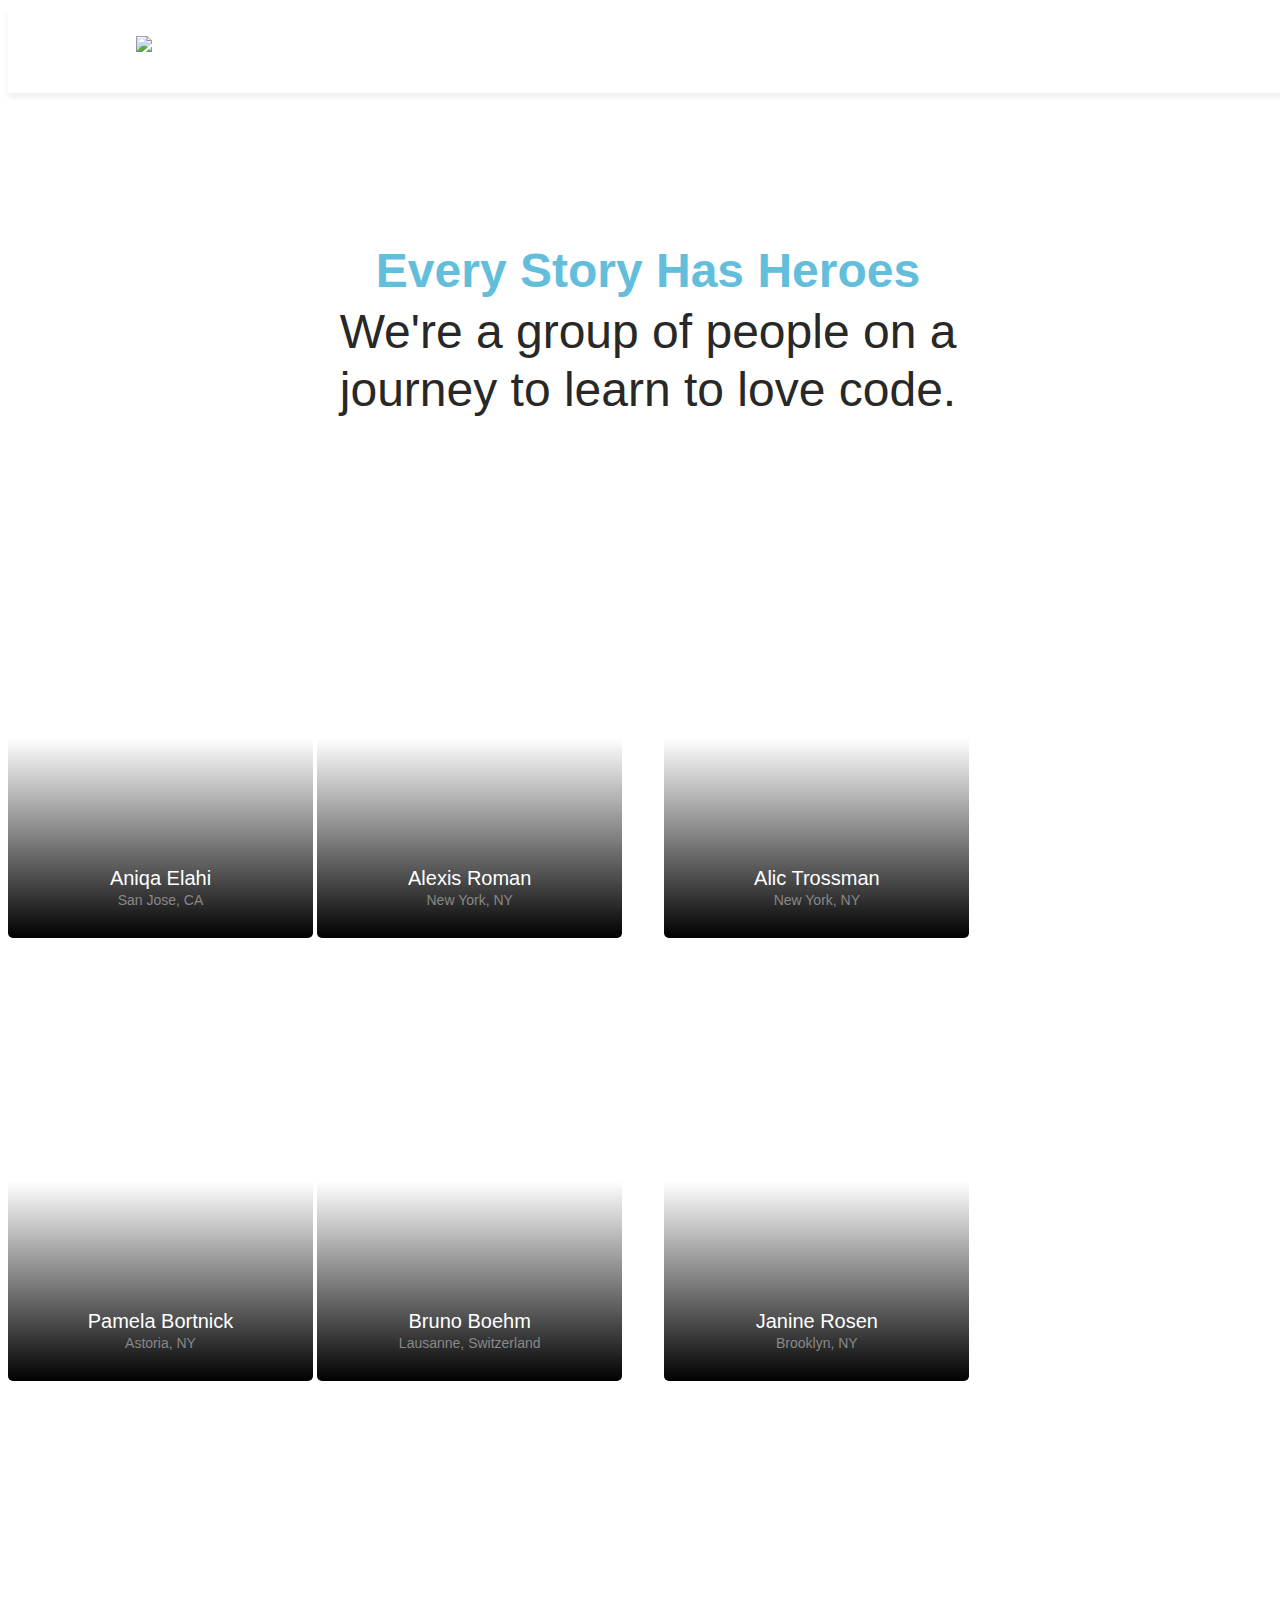
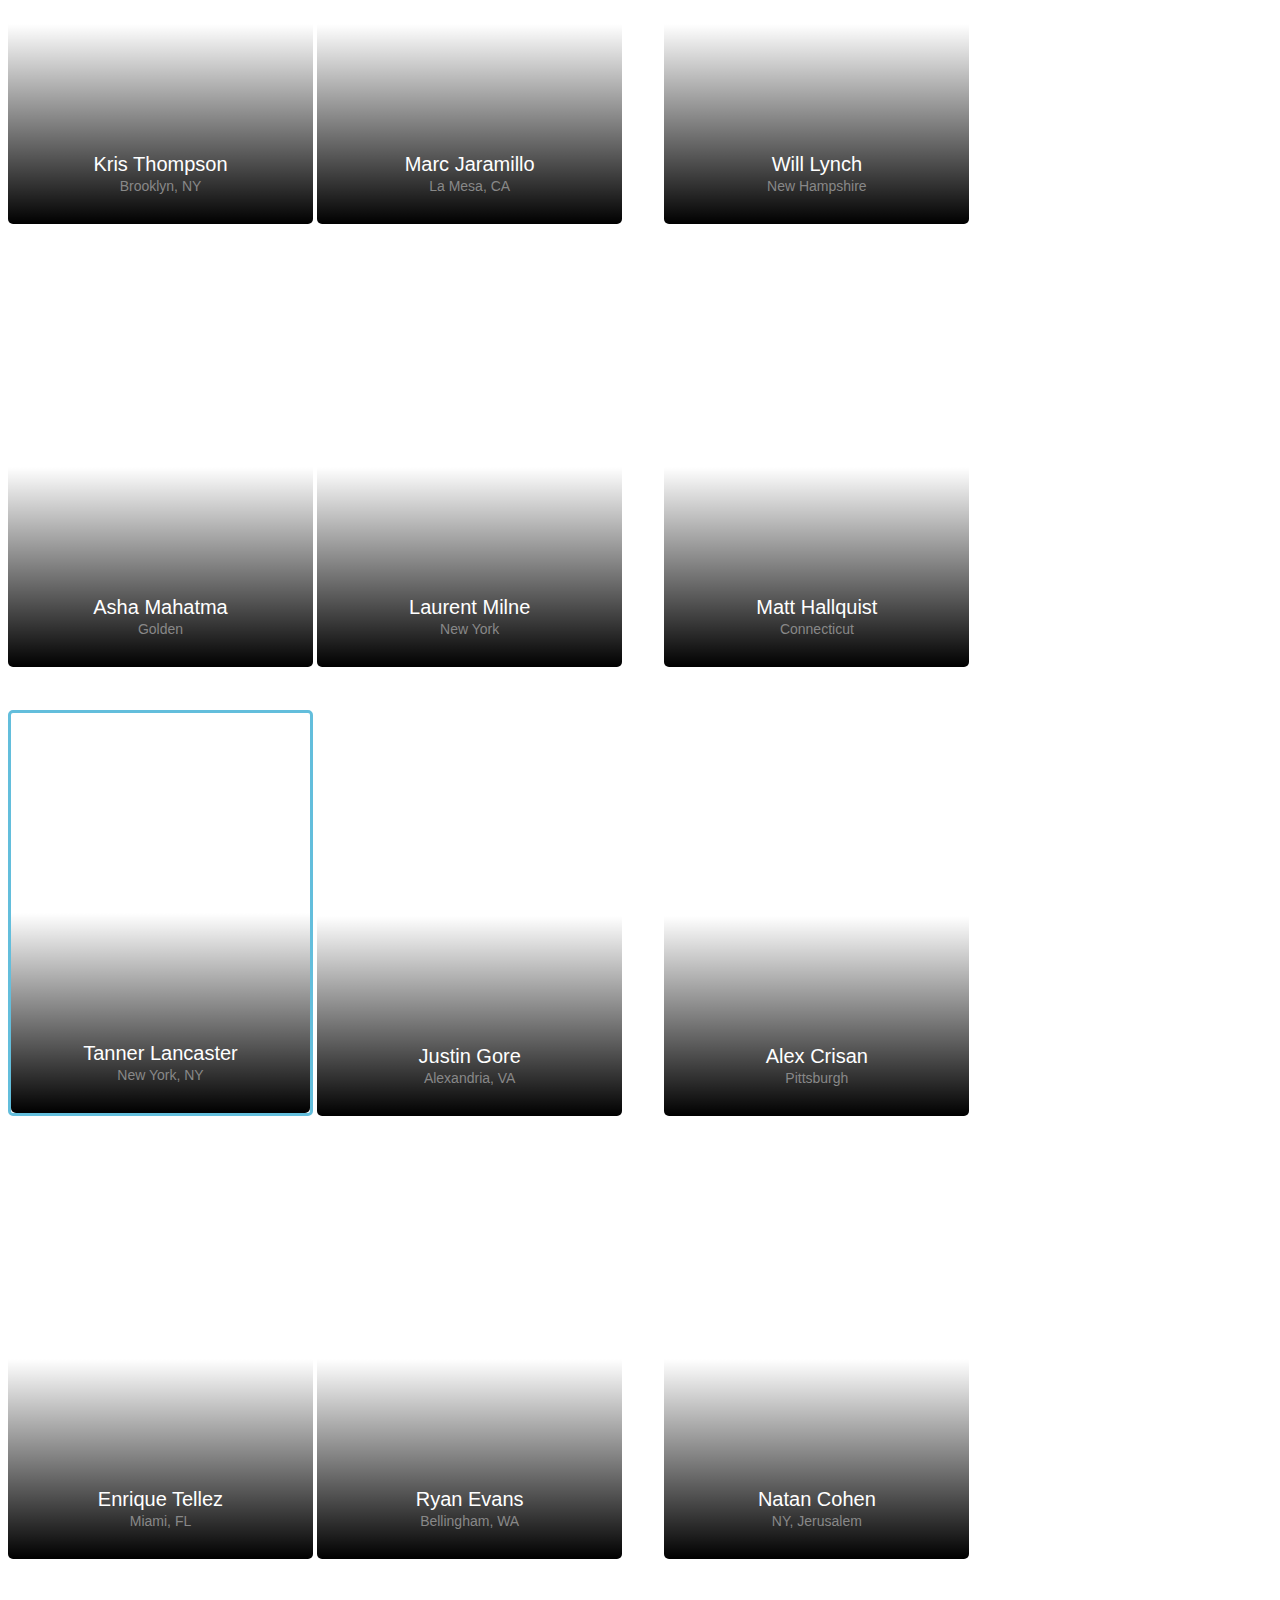
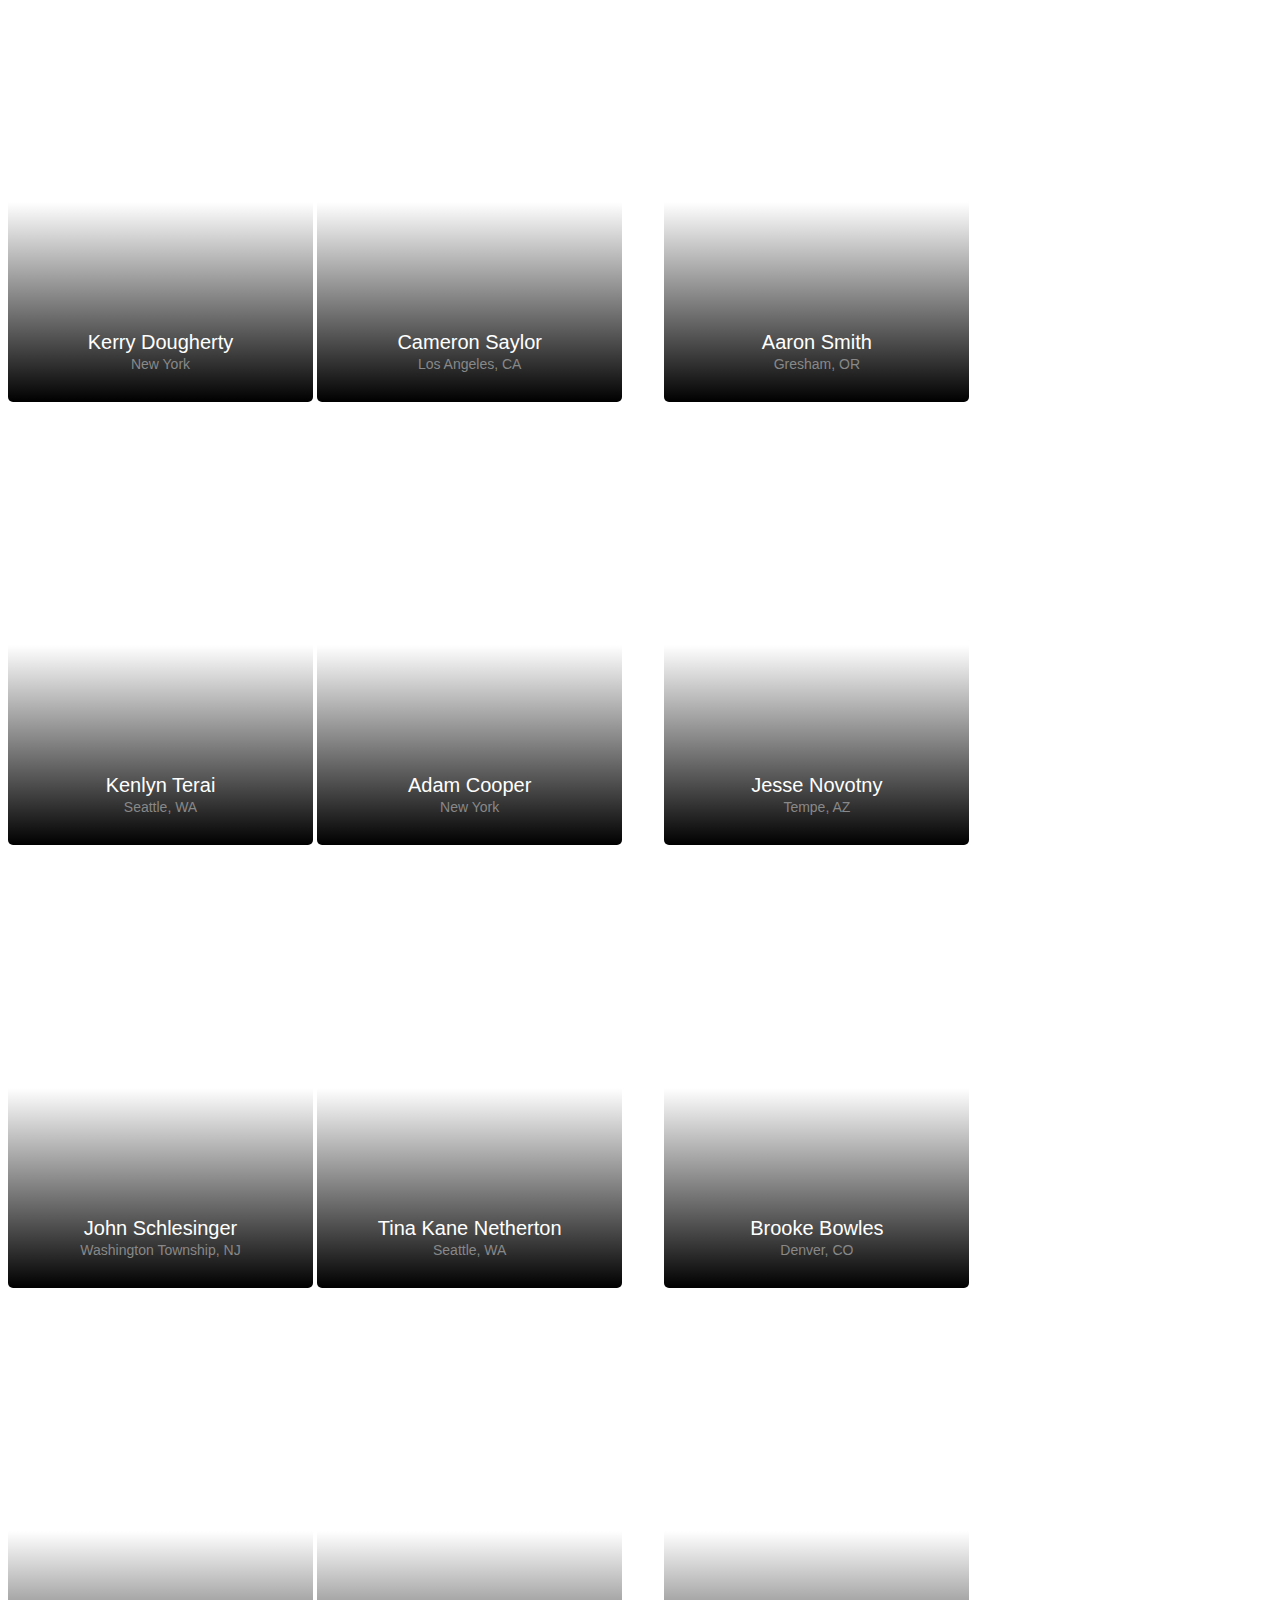
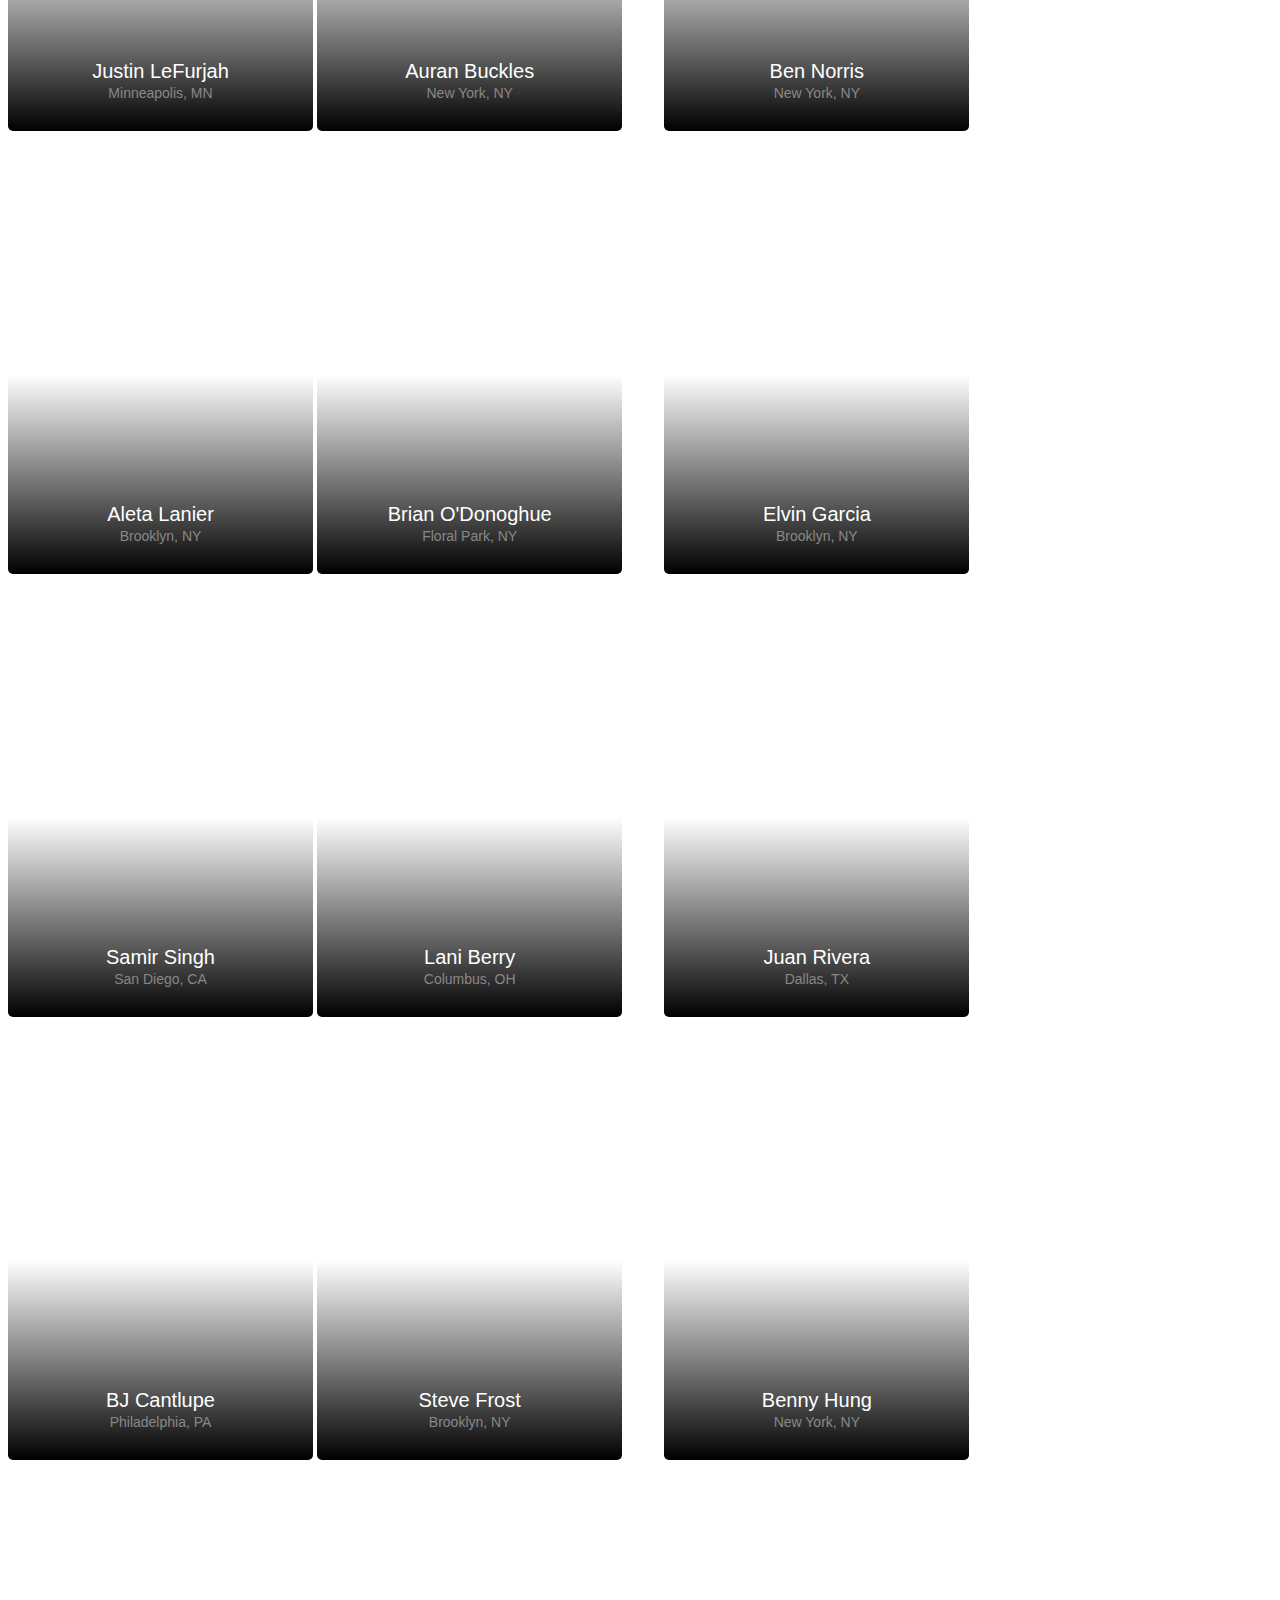
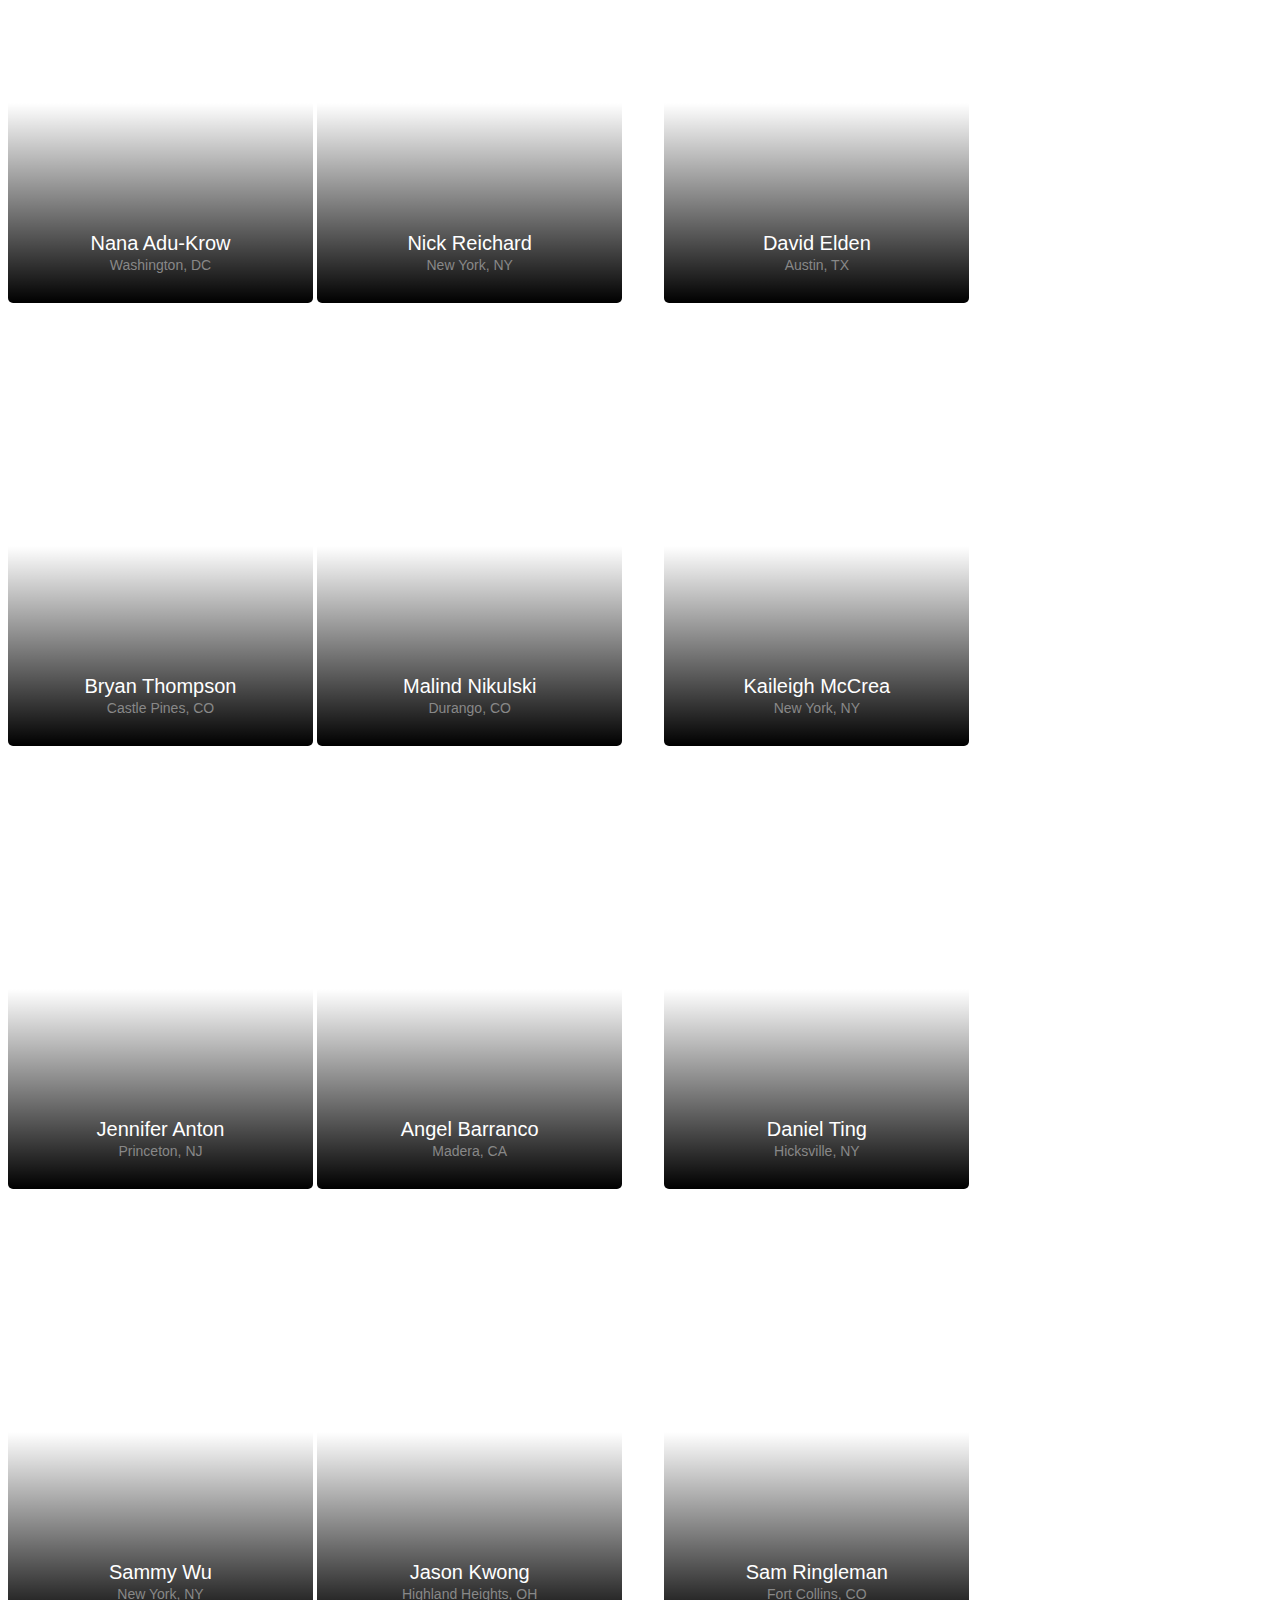
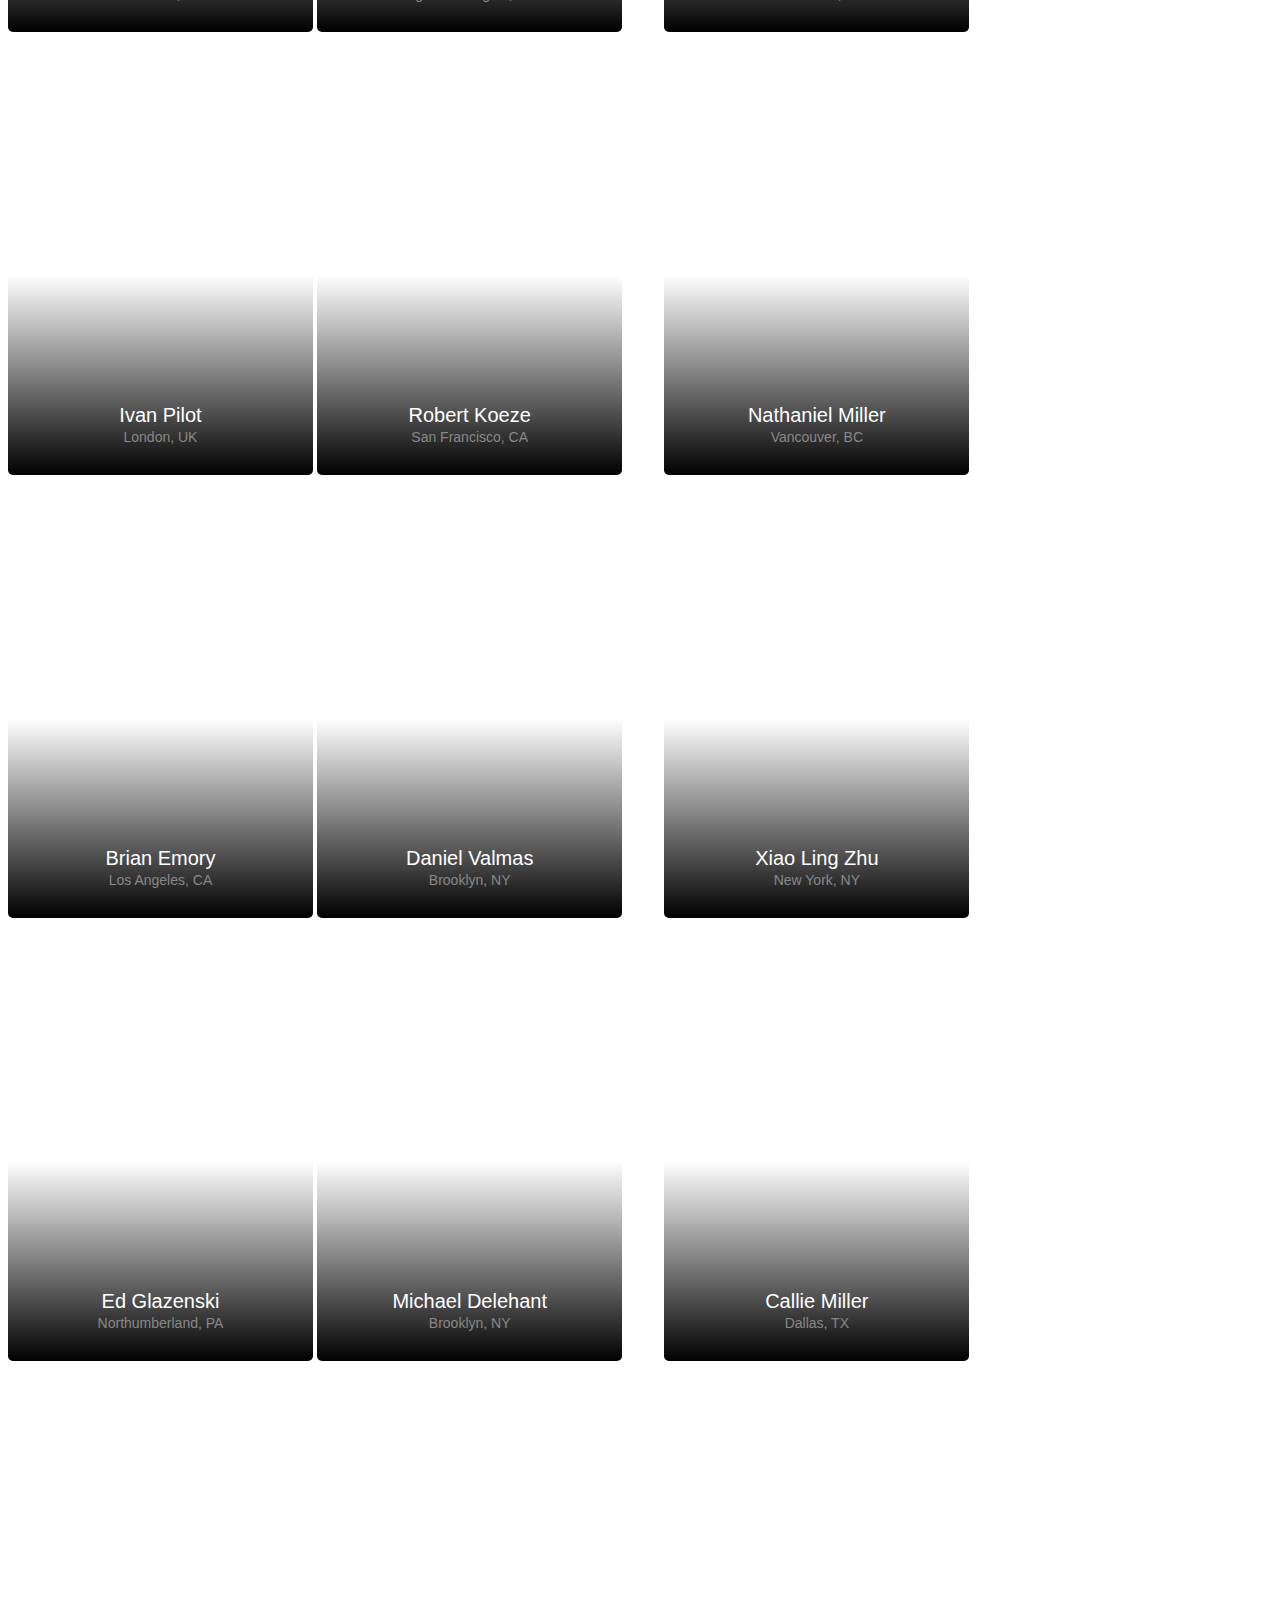
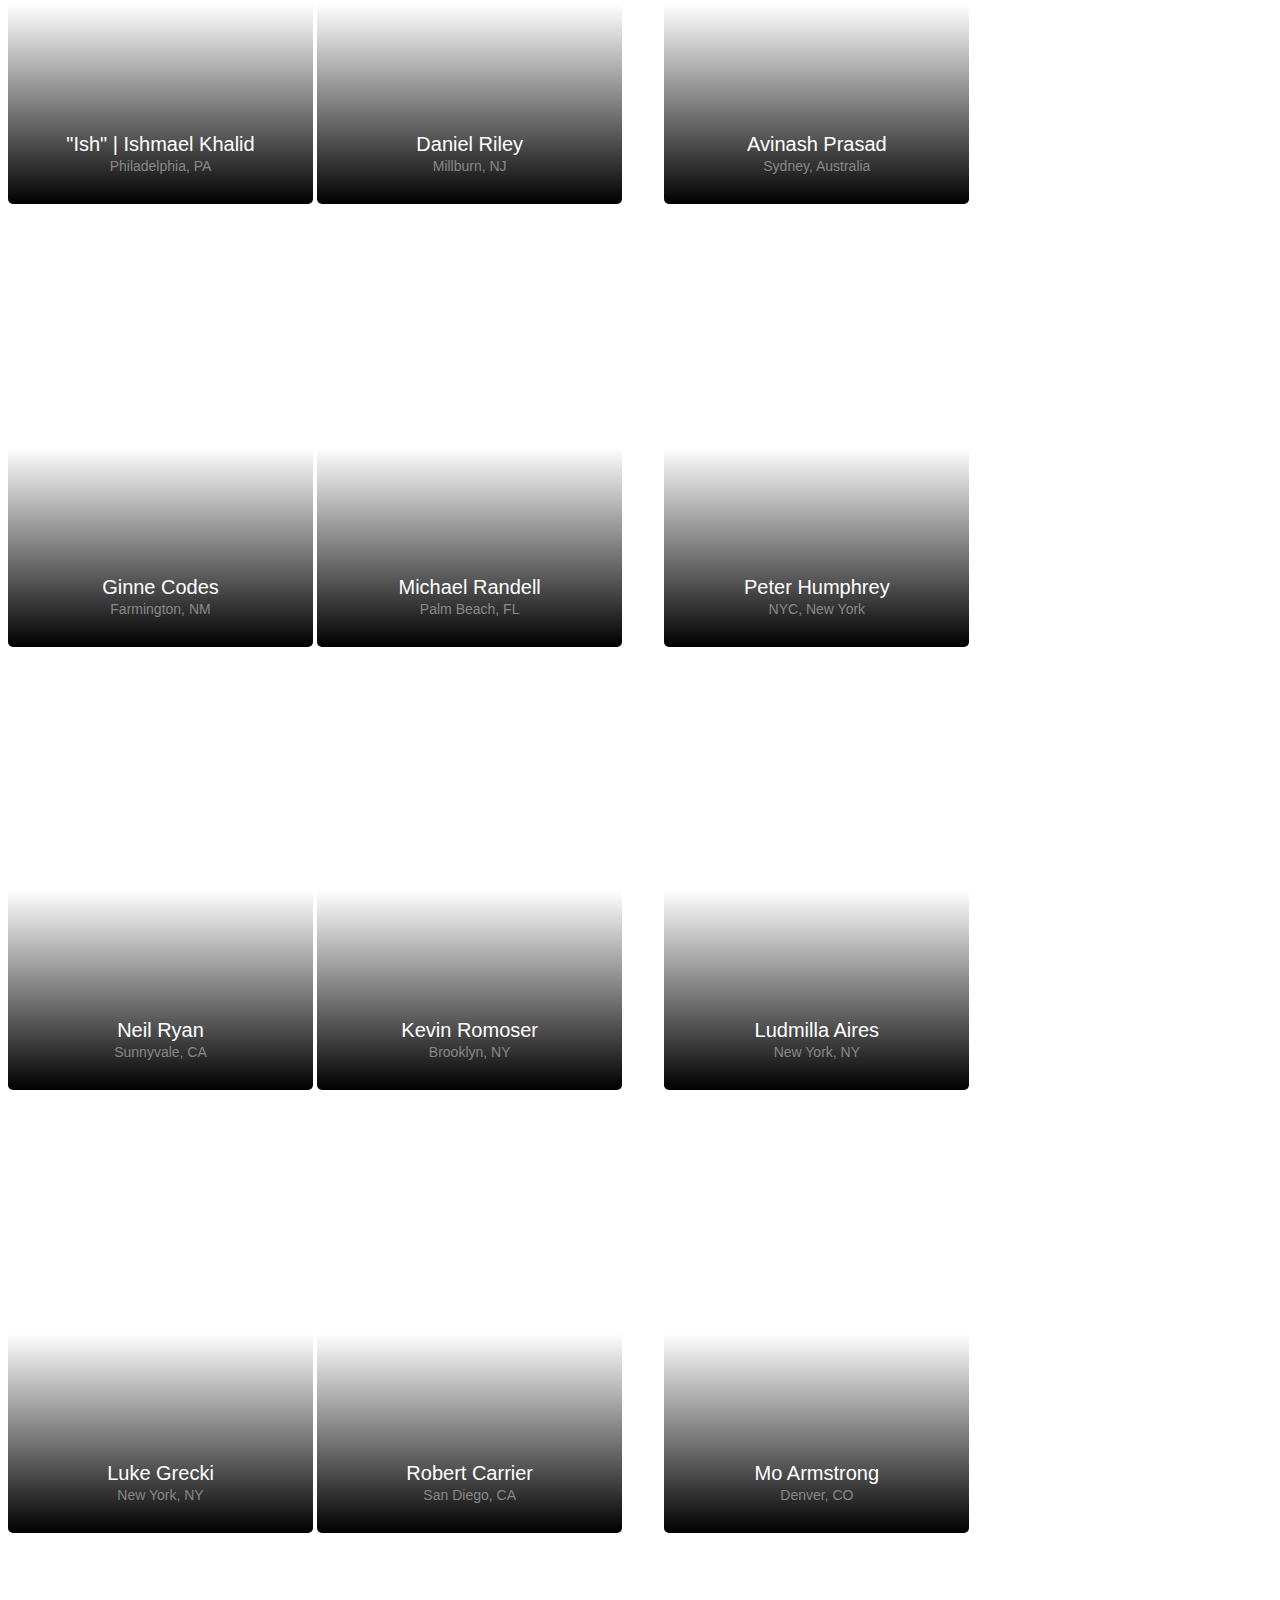
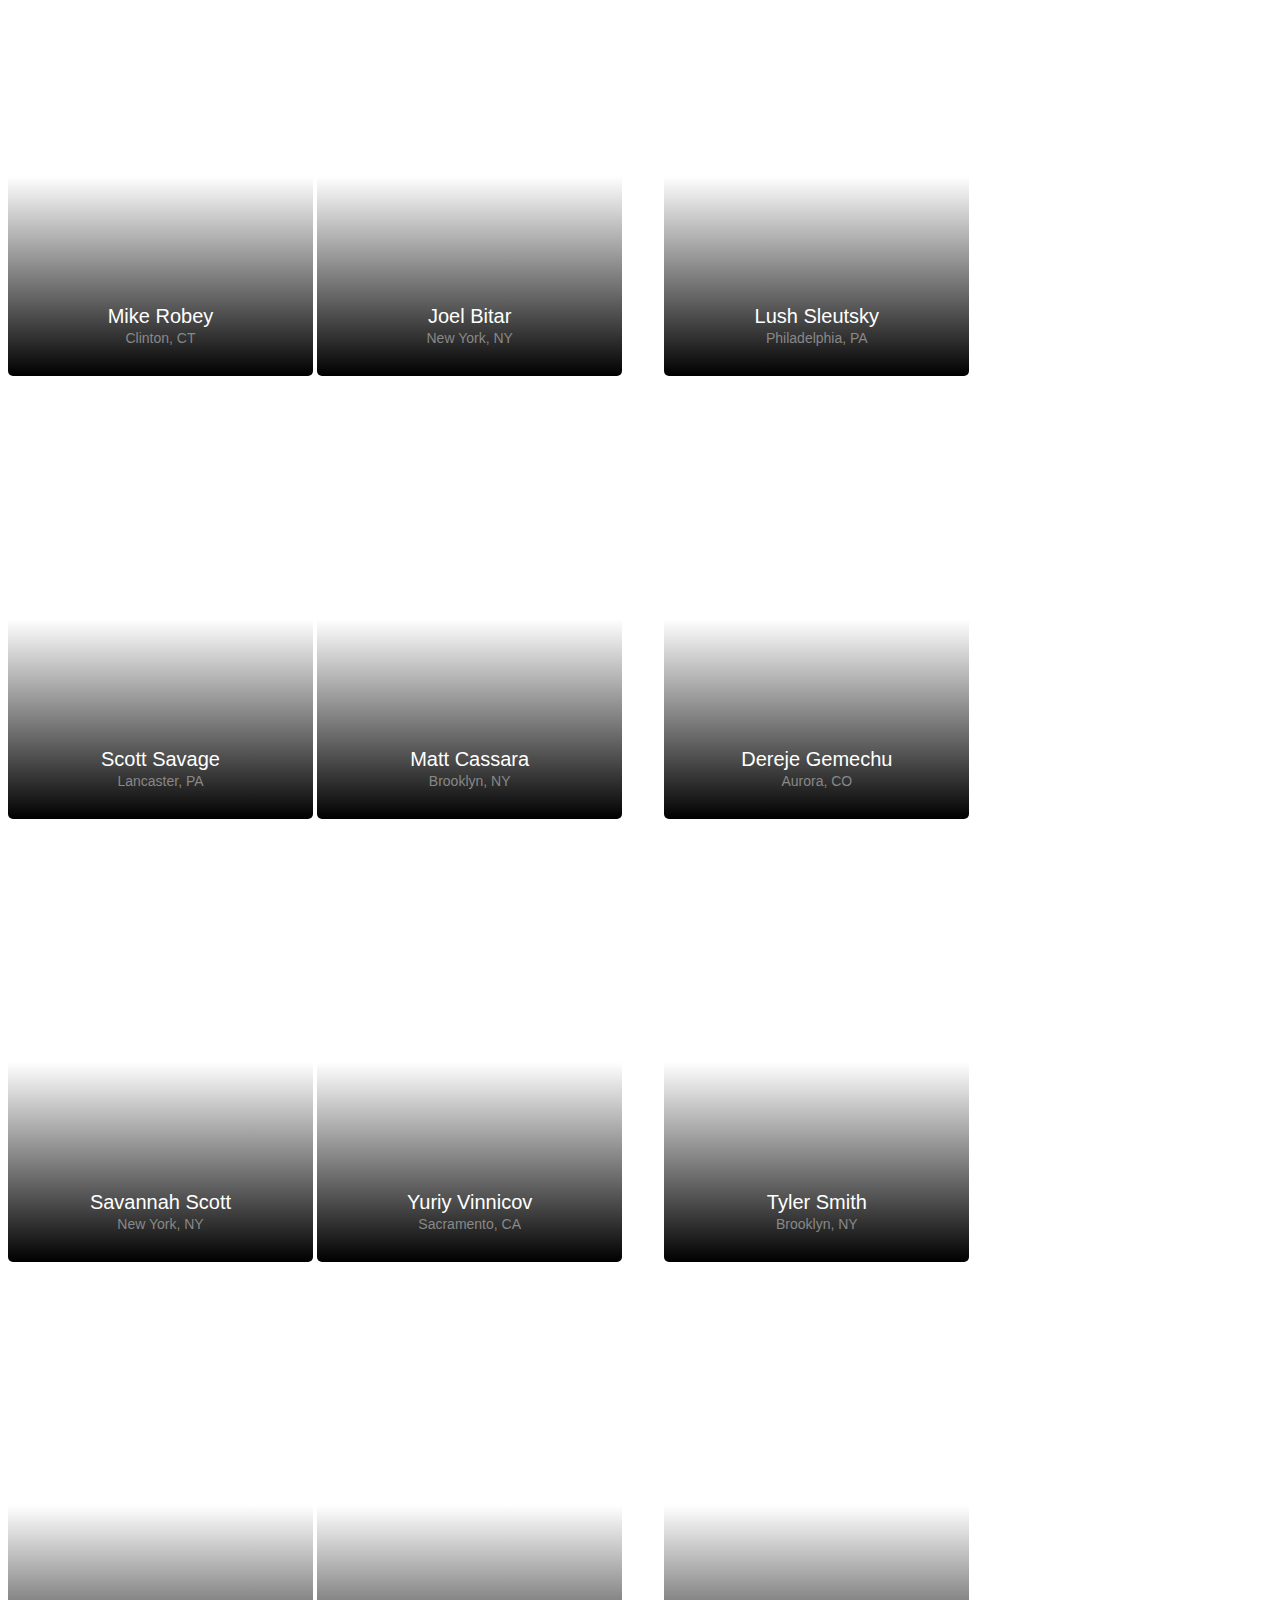
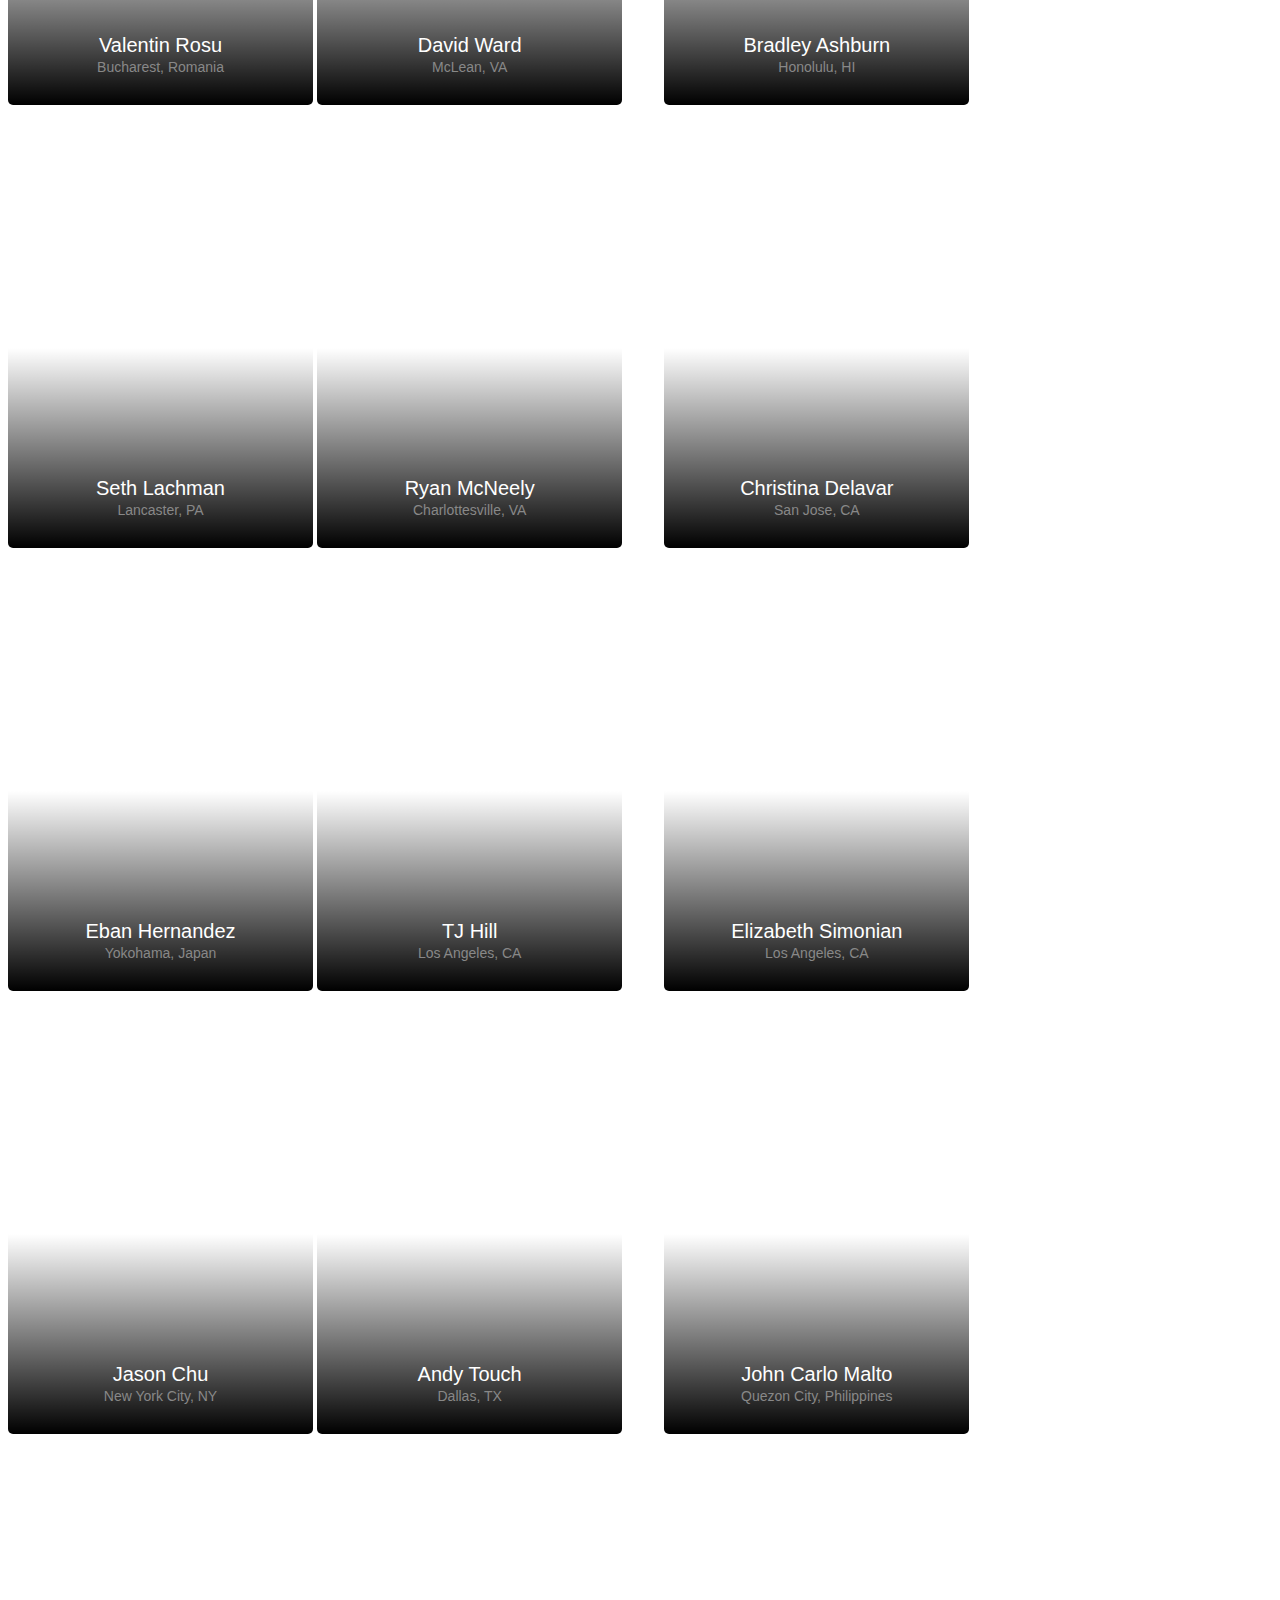
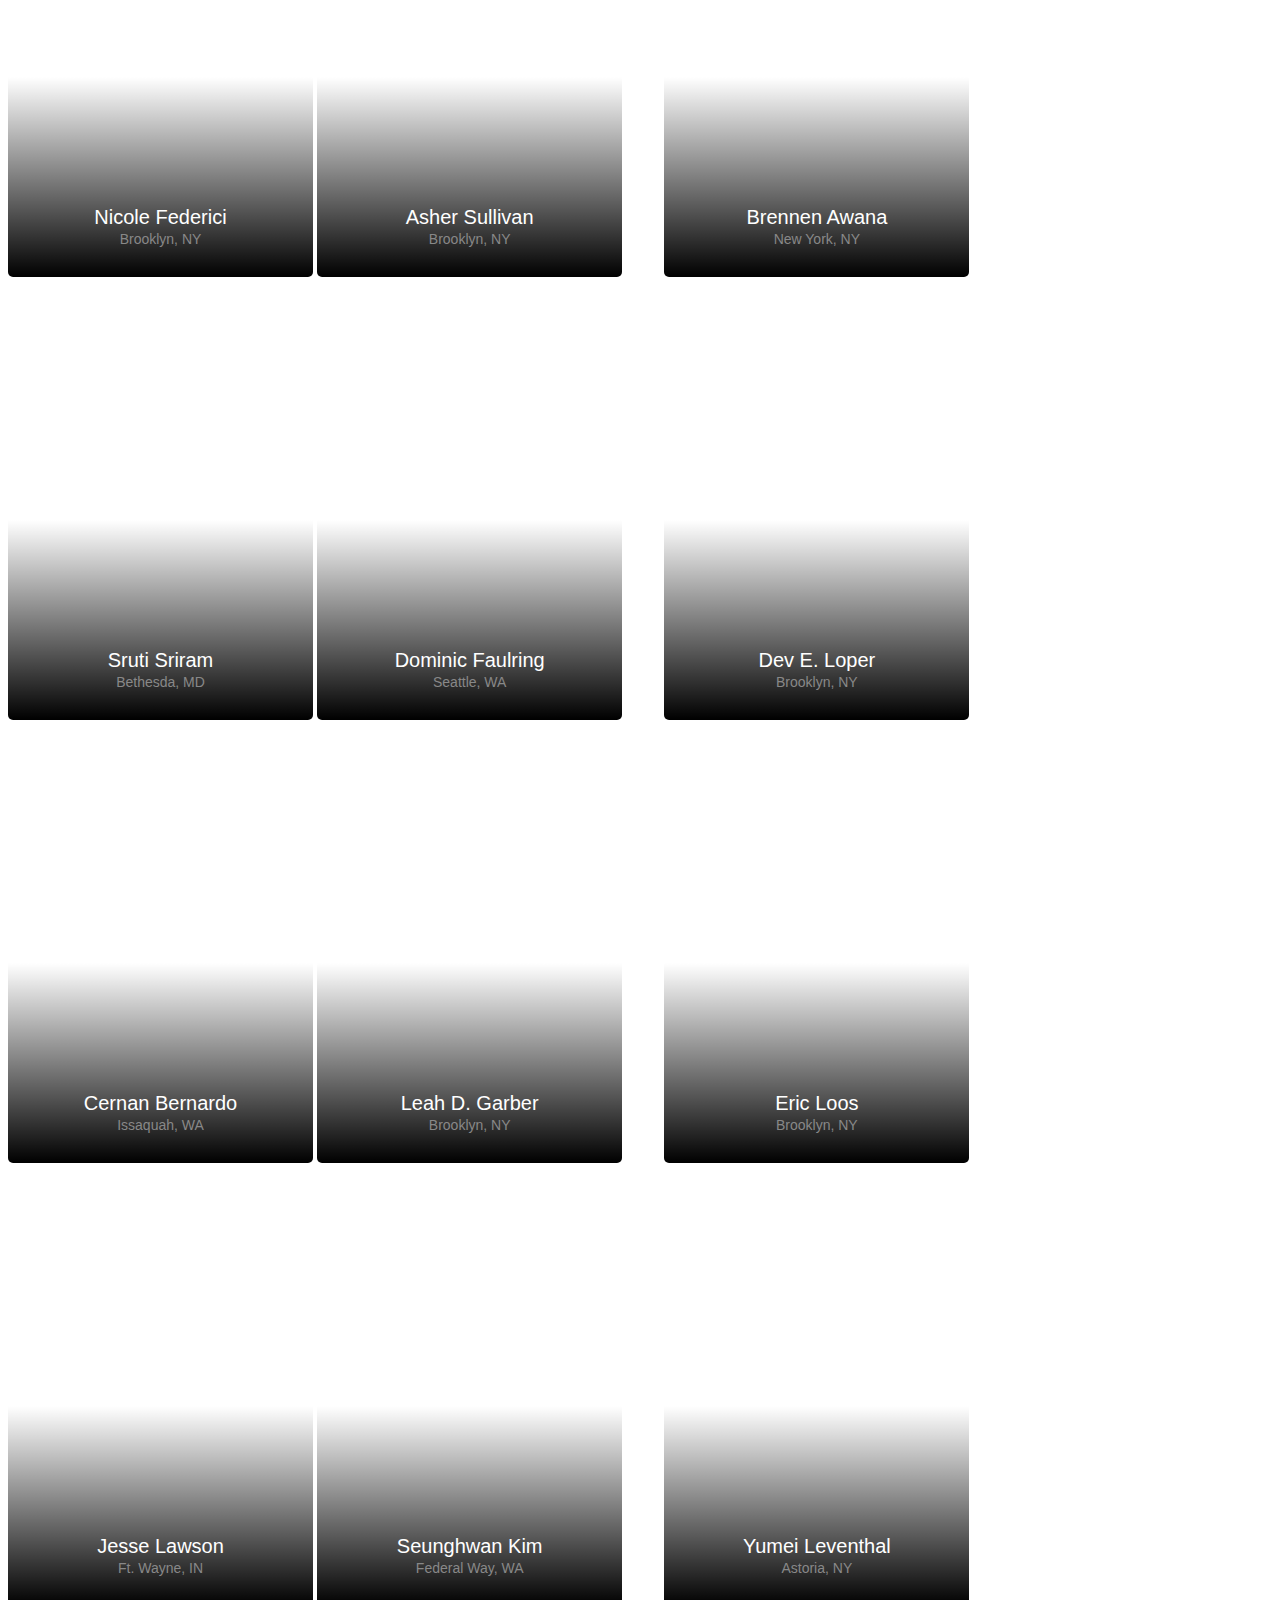
==== commit a4bec7a7: "Done." ====
--- a/index.html
+++ b/index.html
@@ -23,32 +23,6 @@
         </div>
       </div>
 
-
-      <div class="student-card" id="alexis-roman-card">
-        <a href="students/Alexis-Roman.html">
-          <div class="view-profile-div">
-            <h3 class="view-profile-text">View Profile</h3>
-          </div>
-          <div class="card-text-container">
-            <h4 class="student-name">Alexis Roman </h4>
-            <p class="student-location">New York, NY</p>
-          </div>
-        </a>
-      </div>
-
-        <div class="roster-cards-container">
-          <div class="student-card" id="brian-reynolds-card">
-            <a href="students/brian-reynolds.html">
-              <div class="view-profile-div">
-                <h3 class="view-profile-text">View Profile</h3>
-              </div>
-              <div class="card-text-container">
-                <h4 class="student-name">Brian Reynolds</h4>
-                <p class="student-location">Columbia, MO</p>
-              </div>
-            </a>
-          </div>
-
           <div class="student-card" id="aniqa-elahi-photo">
             <a href="students/aniqa-elahi.html">
               <div class="view-profile-div">
